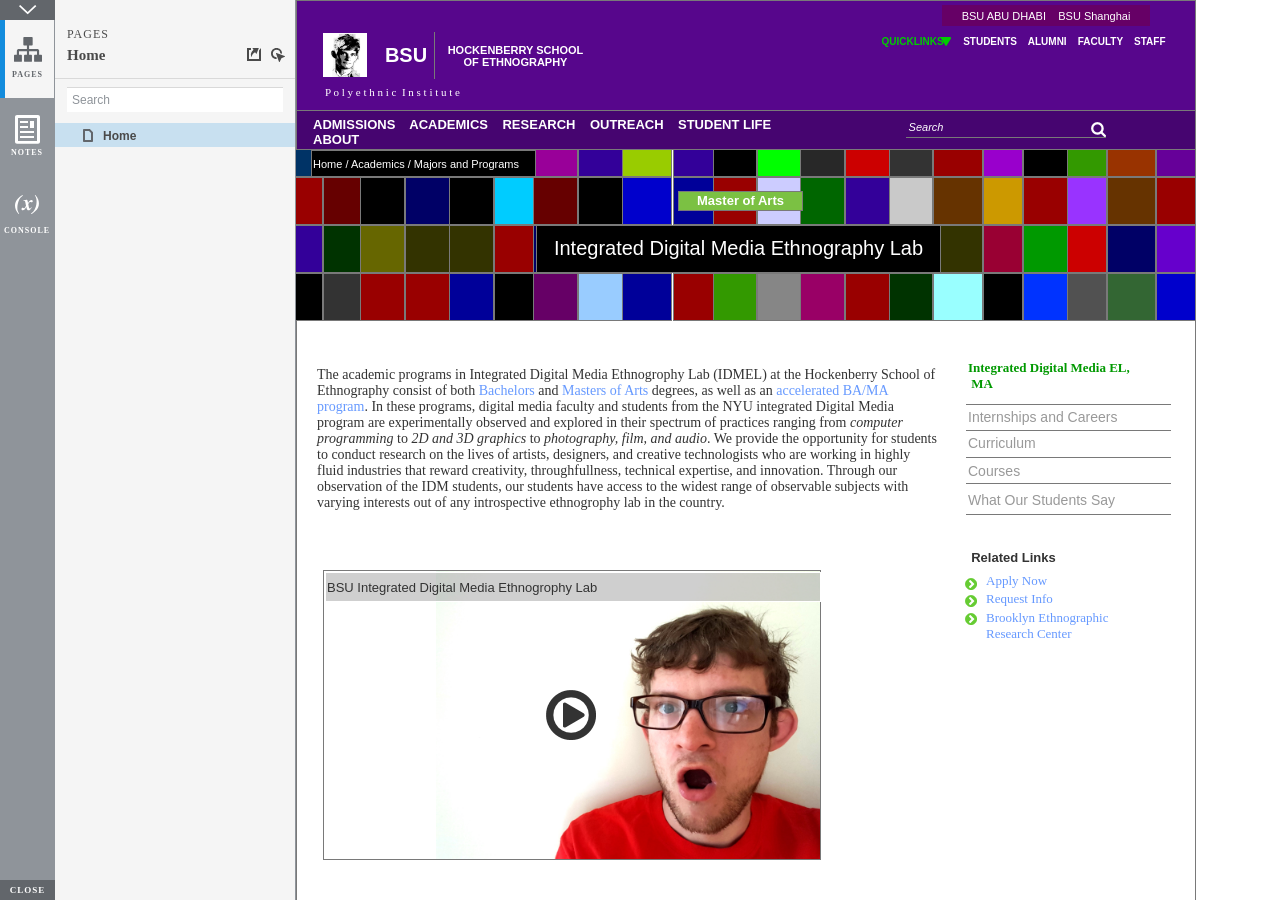
==== index.html @ ccc0f612 "Made fake website" ====
﻿<!DOCTYPE html>
<html xmlns="http://www.w3.org/1999/xhtml" xml:lang="en" lang="en">
<head>
    <title>Untitled Document</title>
    <meta http-equiv="X-UA-Compatible" content="IE=edge"/>
    <meta http-equiv="content-type" content="text/html; charset=utf-8" />
    <meta name="viewport" content="width=device-width, initial-scale=1.0" />
    <meta name="apple-mobile-web-app-capable" content="yes" />
    <link type="text/css" href="resources/css/reset.css" rel="Stylesheet" />
    <link type="text/css" href="resources/css/default.css" rel="Stylesheet" />
    <!--<link href='https://fonts.googleapis.com/css?family=Nunito:300' rel='stylesheet' type='text/css'>-->

    <script type="text/javascript">
        if (location.href.toString().indexOf('file://localhost/') == 0) {
            location.href = location.href.toString().replace('file://localhost/', 'file:///');
        }
    </script>

    <script type="text/javascript" src="resources/scripts/jquery-1.7.1.min.js"></script>
    <script type="text/javascript" src="resources/scripts/player/splitter.js"></script>
    <script type="text/javascript" src="resources/scripts/axutils.js"></script>
    <script type="text/javascript" src="resources/scripts/player/axplayer.js"></script>
    <script type="text/javascript" src="resources/scripts/messagecenter.js"></script>
    <script type="text/javascript" src="data/document.js"></script>
    <style type="text/css">

#outerContainer {
	width:1000px;
	height:1500px;
}

.vsplitbar {
    width: 3px;
    /*background: #B9B9B9;*/
    border-right: 1px solid #8f949a;
}

.vsplitbar:hover, .vsplitbar.active {
    background: #8f949a;
}

#rightPanel {
    background-color: White;
}

/*#leftPanel {
    min-width: 120px;
}*/

.splitterMask {
   position:absolute;
   top: 0;
   left: 0;
   width: 100%;
   height: 100%;
   overflow: hidden;
   background-image: url(resources/images/transparent.gif);
   z-index: 20000;
}

    </style>
    <script type="text/javascript" language="JavaScript"><!--
        var SITEMAP_COLLAPSE_VAR_NAME = 'c';
        var PLUGIN_VAR_NAME = 'g';
        var FOOTNOTES_VAR_NAME = 'fn';
        var ADAPTIVE_VIEW_VAR_NAME = 'view';
        var lastLeftPanelWidth = 295;
        var toolBarOnly = true;

        // isolate scope
        (function() {
            setUpController();
            
            var configuration = $axure.document.configuration;
            var _settings = {};
            _settings.projectId = configuration.prototypeId;
            _settings.isAxshare = configuration.isAxshare;
            _settings.loadFeedbackPlugin = configuration.loadFeedbackPlugin;
            var cHash = getHashStringVar(SITEMAP_COLLAPSE_VAR_NAME);
            _settings.startCollapsed = cHash == "1";
            if(cHash == "2") closePlayer();
            var gHash = getHashStringVar(PLUGIN_VAR_NAME);
            if(gHash == "") gHash = 1;
            _settings.startPluginGid = gHash;

            $axure.player.settings = _settings;

            $(window).bind('load', function() {
                if(CHROME_5_LOCAL && !$('body').attr('pluginDetected')) {
                    window.location = 'resources/chrome/chrome.html';
                }
            });

            $(document).ready(function() {
                $axure.page.bind('load.start', mainFrame_onload);
                $axure.messageCenter.addMessageListener(messageCenter_message);

                $(document).on('pluginShown', function (event, data) {
                    setVarInCurrentUrlHash('g', data ? data : '');
                });

                $(document).on('pluginCreated', function(event, data) {
                    if($axure.player.settings.startPluginGid == data) {
                        $axure.player.showPlugin(data);
                    }
                });

                if($axure.player.settings.loadFeedbackPlugin) {
                    if($axure.player.settings.isAxshare) {
                        $axure.utils.loadJS('/Scripts/plugins/feedback/feedback8.js');
                    } else {
                        $axure.utils.loadJS('http://share.axure.com/Scripts/plugins/feedback/feedback8.js');
                    }
                }

                if(navigator.userAgent.indexOf("MSIE") >= 0) $('#outerContainer').width('100%');
                initialize();
                if($axure.player.settings.startCollapsed) $('#outerContainer').splitter({ sizeLeft: 0 });
                else $('#outerContainer').splitter({ sizeLeft: lastLeftPanelWidth });
                $('#leftPanel').width(lastLeftPanelWidth);
                
                $(window).resize(function() { resizeContent(); });

                $('#maximizePanelContainer').hide();

                initializeLogo();

                $(window).resize();
                resizeContent();
                
                $axure.player.collapseToBar();

                if($axure.player.settings.startCollapsed) {
                    collapse();
                    $('#leftPanel').width(0);
                }

                if(MOBILE_DEVICE) {
                    $('#interfaceControlFrameMinimizeContainer').height('45px');
                    $('#interfaceControlFrameMinimizeContainer a').height('45px');
                    $('#interfaceControlFrameHeaderContainer').css('margin-top','45px');
                    $('#interfaceControlFrameCloseContainer a').css('padding','10px 0px');
                    $('#maximizePanelContainer').height('45px');//.css('top','inherit').css('bottom','0px');

                    $('body').removeClass('hashover');

                    if(IOS) {
                        $('#rightPanel').css('overflow', 'auto').css('-webkit-overflow-scrolling', 'touch').css('-ms-overflow-x', 'hidden');

                        window.addEventListener("orientationchange", function() {
                            var viewport = document.querySelector("meta[name=viewport]");
                            //so iOS doesn't zoom when switching back to portrait
                            viewport.setAttribute('content', 'width=device-width, initial-scale=1.0, maximum-scale=1.0');
                            viewport.setAttribute('content', 'width=device-width, initial-scale=1.0');
                            resizeContent();
                        }, false);

                        $axure.page.bind('load.start', function() {
                            resizeContent();
                        });
                    }
                }

            });

            function initialize() {
                var legacyQString = getQueryString("Page");
                if (legacyQString.length > 0) {
                    location.href = location.href.substring(0, location.href.indexOf("?")) + "#p=" + legacyQString;
                    return;
                }

                var mainFrame = document.getElementById("mainFrame");
                mainFrame.contentWindow.location.href = getInitialUrl();
            }

            function initializeLogo() {
                if($axure.document.configuration.logoImagePath) {
                    var image = new Image();
                    image.onload = function() {
                        $('#logoImage').css('max-width', this.width + 'px');
                        $axure.player.resizeContent();
                    };
                    image.src = $axure.document.configuration.logoImagePath;
                
                    $('#interfaceControlFrameLogoImageContainer').html('<img id="logoImage" src="" />');
                    $('#logoImage').attr('src', $axure.document.configuration.logoImagePath).load(function() { resizeContent(); });
                } else $('#interfaceControlFrameLogoImageContainer').hide();

                if ($axure.document.configuration.logoImageCaption) {
                    $('#interfaceControlFrameLogoCaptionContainer').html($axure.document.configuration.logoImageCaption);
                } else $('#interfaceControlFrameLogoCaptionContainer').hide();

                if(!$('#interfaceControlFrameLogoImageContainer').is(':visible') && !$('#interfaceControlFrameLogoCaptionContainer').is(':visible')) {
                    $('#interfaceControlFrameLogoContainer').hide();
                }
            }

            var resizeContent = $axure.player.resizeContent = function() {
                var newHeight = $(window).height();
                var newWidth = $(window).width();

                var controlContainerHeight = newHeight;// - 30;
                if($('#interfaceControlFrameLogoContainer').is(':visible')) controlContainerHeight -= $('#interfaceControlFrameLogoContainer').outerHeight();// + 16;

                $('#outerContainer').height(newHeight).width(newWidth);
                $('.vsplitbar').height(newHeight);
                $('#leftPanel').height(newHeight);
                $('#interfaceControlFrame').height(newHeight);
                $('#interfaceControlFrameContainer').height(newHeight);
                $('#interfaceControlFrameHostContainer').height(controlContainerHeight);

                $('#rightPanel').height(newHeight);
                $('#mainFrame').height(newHeight);

                if($('#leftPanel').is(':visible')) $('#rightPanel').width($(window).width() - $('#leftPanel').width() - 1);// $('.vsplitbar').width());
                else $('#rightPanel').width($(window).width());

                $(document).trigger('ContainerHeightChange',[controlContainerHeight]);

                if(MOBILE_DEVICE) {
                    if(!(getHashStringVar(ADAPTIVE_VIEW_VAR_NAME).length > 0)) $axure.messageCenter.postMessage('setAdaptiveViewForSize', {'width':newWidth, 'height':$('#rightPanel').height()});
                }
            }

            var collapseToBar = $axure.player.collapseToBar = function() {
                lastLeftPanelWidth = $('#leftPanel').width();
                $('#leftPanel').width('55px');
                $('.vsplitbar').hide();
                $('#rightPanel').width($(window).width() - $('#leftPanel').width());
                $(window).resize();
                $('#outerContainer').trigger('resize');
                toolBarOnly = true;
            }

            var expandFromBar = $axure.player.expandFromBar = function() {
                if($('.vsplitbar').is(':visible')) return;

                $('#leftPanel').width(lastLeftPanelWidth);
                $('.vsplitbar').show();
                $('#rightPanel').width($(window).width() - $('#leftPanel').width() - 1);// $('.vsplitbar').width());
                $(window).resize();
                $('#outerContainer').trigger('resize');
                toolBarOnly = false;
            }

        })();

        function messageCenter_message(message, data) {
            if(message == 'expandFrame') expand();
            else if(message == 'getCollapseFrameOnLoad' && $axure.player.settings.startCollapsed && !MOBILE_DEVICE) $axure.messageCenter.postMessage('collapseFrameOnLoad');
        }

        
        function getInitialUrl() {
            var pageName = getHashStringVar("p");
            if(pageName.length > 0) return pageName + ".html";
            else {
                var url = getFirstPageUrl($axure.document.sitemap.rootNodes);
                return (url ? url : "about:blank");
            }
        }

        function getFirstPageUrl(nodes) {
            for (var i = 0; i < nodes.length; i++) {
                var node = nodes[i];
                if (node.url) return node.url;
                else {
                    var hasChildren = (node.children && node.children.length > 0);
                    if (hasChildren) {
                        var url = getFirstPageUrl(node.children);
                        if (url) return url;
                    }
                }
            }
            return null;
        }

        function closePlayer() {
            if($axure.page.location) window.location.href = $axure.page.location;
            else {
                var pageFile = getInitialUrl();
                var currentLocation = window.location.toString();
                window.location.href = currentLocation.substr(0, currentLocation.lastIndexOf("/") + 1) + pageFile;
            }
        }

        function replaceHash(newHash) {
            var currentLocWithoutHash = window.location.toString().split('#')[0];

            //We use replace so that every hash change doesn't get appended to the history stack.
            //We use replaceState in browsers that support it, else replace the location
            if(typeof window.history.replaceState != 'undefined') {
                try {
                    //Chrome 45 (Version 45.0.2454.85 m) started throwing an error here when generated locally (this only happens with sitemap open) which broke all interactions.
                    //try catch breaks the url adjusting nicely when the sitemap is open, but all interactions and forward and back buttons work.
                    //Uncaught SecurityError: Failed to execute 'replaceState' on 'History': A history state object with URL 'file:///C:/Users/Ian/Documents/Axure/HTML/Untitled/start.html#p=home' cannot be created in a document with origin 'null'.
                    window.history.replaceState(null, null, currentLocWithoutHash + newHash);
                } catch(ex) {}
            } else {
                window.location.replace(currentLocWithoutHash + newHash);
            }
        }

        function collapse() {
            setVarInCurrentUrlHash('c', 1);
            if(!toolBarOnly) lastLeftPanelWidth = $('#leftPanel').width();

            $('#maximizePanelContainer').show();
            $('#leftPanel').hide();
            $('.vsplitbar').hide();
            $('#rightPanel').width($(window).width());
            $(window).resize();
            $('#outerContainer').trigger('resize');

            $(document).trigger('sidebarCollapse');

            if(MOBILE_DEVICE) {
                $('#maximizePanelContainer').animate({
                    top:$('#rightPanel').height() - $('#maximizePanelContainer').height()
                }, 300, 'swing', function() {
                    $('#maximizePanelContainer').css('top', 'inherit').css('bottom', '0px');
                });
            }
        }

        function expand() {
            if(MOBILE_DEVICE) {
                $('#maximizePanelContainer').css('top', '0px').css('bottom', 'inherit');
            }

            deleteVarFromCurrentUrlHash('c');
            $('#maximizePanelContainer').hide();
            $('#leftPanel').width(lastLeftPanelWidth);
            $('#leftPanel').show();
            if(!toolBarOnly) {
                $('.vsplitbar').show();
                $('#rightPanel').width($(window).width() - $('#leftPanel').width() - 1);
            } else {
                $axure.player.collapseToBar();
            }
            $(window).resize();
            $('#outerContainer').trigger('resize');

            $(document).trigger('sidebarExpanded');
        }


        function mainFrame_onload() {
            if($axure.page.pageName) document.title = $axure.page.pageName;
        }

        function getQueryString(query) {
            var qstring = self.location.href.split("?");
            if(qstring.length < 2) return "";
            return GetParameter(qstring, query);
        }
        
        function GetParameter(qstring, query) {
            var prms = qstring[1].split("&");
            var frmelements = new Array();
            var currprmeter, querystr = "";

            for(var i = 0; i < prms.length; i++) {
                currprmeter = prms[i].split("=");
                frmelements[i] = new Array();
                frmelements[i][0] = currprmeter[0];
                frmelements[i][1] = currprmeter[1];
            }

            for(j = 0; j < frmelements.length; j++) {
                if(frmelements[j][0].toLowerCase() == query.toLowerCase()) {
                    querystr = frmelements[j][1];
                    break;
                }
            }
            return querystr;
        }
        
        function getHashStringVar(query) {
            var qstring = self.location.href.split("#");
            if(qstring.length < 2) return "";
            return GetParameter(qstring, query);
        }

        function setHashStringVar(currentHash, varName, varVal) {
            var varWithEqual = varName + '=';
            var poundVarWithEqual = varVal === '' ? '' :  '#' + varName + '=' + varVal;
            var ampVarWithEqual = varVal === '' ? '' :  '&' + varName + '=' + varVal;
            var hashToSet = '';

            var pageIndex = currentHash.indexOf('#' + varWithEqual);
            if(pageIndex == -1) pageIndex = currentHash.indexOf('&' + varWithEqual);
            if(pageIndex != -1) {
                var newHash = currentHash.substring(0, pageIndex);

                newHash = newHash == '' ? poundVarWithEqual : newHash + ampVarWithEqual;

                var ampIndex = currentHash.indexOf('&', pageIndex + 1);
                if(ampIndex != -1) {
                    newHash = newHash == '' ? '#' + currentHash.substring(ampIndex + 1) : newHash + currentHash.substring(ampIndex);
                }
                hashToSet = newHash;
            } else if(currentHash.indexOf('#') != -1) {
                hashToSet = currentHash + ampVarWithEqual;
            } else {
                hashToSet = poundVarWithEqual;
            }

            if(hashToSet != '' || varVal == '') {
                return hashToSet;
            }

            return null;
        }

        function setVarInCurrentUrlHash(varName, varVal) {
            var newHash = setHashStringVar(window.location.hash, varName, varVal);

            if(newHash != null) {
                replaceHash(newHash);
            }
        }

        function deleteHashStringVar(currentHash, varName) {
            var varWithEqual = varName + '=';

            var pageIndex = currentHash.indexOf('#' + varWithEqual);
            if(pageIndex == -1) pageIndex = currentHash.indexOf('&' + varWithEqual);
            if(pageIndex != -1) {
                var newHash = currentHash.substring(0, pageIndex);

                var ampIndex = currentHash.indexOf('&', pageIndex + 1);

                //IF begin of string....if none blank, ELSE # instead of & and rest
                //IF in string....prefix + if none blank, ELSE &-rest
                if(newHash == '') { //beginning of string
                    newHash = ampIndex != -1 ? '#' + currentHash.substring(ampIndex + 1) : '';
                } else { //somewhere in the middle
                    newHash = newHash + (ampIndex != -1 ? currentHash.substring(ampIndex) : '');
                }

                return newHash;
            }

            return null;
        }

        function deleteVarFromCurrentUrlHash(varName) {
            var newHash = deleteHashStringVar(window.location.hash, varName);

            if(newHash != null) {
                replaceHash(newHash);
            }
        }
    --></script>

    <link type="text/css" rel="Stylesheet" href="plugins/sitemap/styles/sitemap.css" />
    <script type="text/javascript" src="plugins/sitemap/sitemap.js"></script>
    <link type="text/css" rel="Stylesheet" href="plugins/page_notes/styles/page_notes.css" />
    <script type="text/javascript" src="plugins/page_notes/page_notes.js"></script>
    <!--<link type="text/css" rel="Stylesheet" href="plugins/recordplay/styles/recordplay.css" />
    <script type="text/javascript" src="plugins/recordplay/recordplay.js"></script>-->
    <link type="text/css" rel="Stylesheet" href="plugins/debug/styles/debug.css" />
    <script type="text/javascript" src="plugins/debug/debug.js"></script>

</head>
<body scroll="no" class="hashover">
    <div id="outerContainer">

        <div id="leftPanel">
            <div id="interfaceControlFrame">
                <div id="interfaceControlFrameMinimizeContainer">
                    <a title="Collapse" id="interfaceControlFrameMinimizeButton" onclick="collapse();">&nbsp;</a>
                </div>
                <div id="interfaceControlFrameHeaderContainer">
                    <ul id="interfaceControlFrameHeader"></ul>
                </div>
                <div id="interfaceControlFrameContainer">
                    <div id="interfaceControlFrameLogoContainer">
                        <div id="interfaceControlFrameLogoImageContainer"></div>
                        <div id="interfaceControlFrameLogoCaptionContainer"></div>
                    </div>
                    <div id="interfaceControlFrameHostContainer">
                    </div>
                </div>
                <div id="interfaceControlFrameCloseContainer">
                    <a title="Close" id="interfaceControlFrameCloseButton" onclick="closePlayer();">CLOSE</a>
                </div>
            </div>
        </div>
        <div id="rightPanel">
            <iframe id="mainFrame" name="mainFrame" width="100%" height="100%" src="" frameborder="0" style="display: block;" webkitallowfullscreen mozallowfullscreen allowfullscreen></iframe>
        </div>

    </div>

    <div id="maximizePanelContainer">
        <iframe id="expandFrame" src="resources/expand.html" width="100%" height="100%" scrolling="no" allowtransparency="true" frameborder="0"></iframe>
    </div>

</body>
</html>
---- resources/css/default.css ----
﻿body {
  font-family : Arial, Helvetica, Sans-Serif;
  background-color: #8f949a;
  overflow:hidden;
}
a {
  cursor: pointer;
}

input[type="radio"], input[type="checkbox"] {
    margin: 0px 9px 0px 0px;
    vertical-align: bottom;
}

input {
    -webkit-box-sizing: border-box;
    -moz-box-sizing: border-box;
    box-sizing: border-box;
}

#maximizePanelContainer {
  font-size: 4px;
  position:absolute;
  left: 0px;
  top: 0px;
  width: 55px;
  height: 20px;
  overflow: visible;
  z-index: 1000;
}
#maximizePanelOver {
    position: absolute;
    left: 0px;
    top: 0px;
    width: 55px;
    height: 20px;
}
.maximizePanel {
    position: absolute;
    left: 0px;
    top: 0px;
    width: 55px;
    height: 20px;
    background: #a2a2a2 url('../images/expand.png') no-repeat center center;
    background: url('../images/expand.svg') no-repeat center center, linear-gradient(rgba(200,200,200,.5),rgba(200,200,200,.5));
    cursor: pointer;
}

#interfaceControlFrameMinimizeContainer {
  position:absolute;
    top: 0px;
    left: 0px;
  font-size: 2px; /*for IE*/
  text-align: right;
  z-index: 100;
    height: 20px;
    width: 55px;
    background-color: #62666b;
}
#interfaceControlFrameMinimizeContainer a {
    display: inline-block;
    width: 55px;
    height: 20px;
    font-size: 2px;
    background: url('../images/close.png') no-repeat center center;
    background: url('../images/close.svg') no-repeat center center, linear-gradient(transparent,transparent);
    text-decoration: none;
}

.hashover #interfaceControlFrameMinimizeContainer a:hover {
    background: url('../images/close_hover.png') no-repeat center center;
    background: url('../images/close_hover.svg') no-repeat center center, linear-gradient(transparent,transparent);
}

#interfaceControlFrame {
    margin: 0px 0px 0px 55px;
}

#interfaceControlFrameCloseContainer {
    /*display: none;*/
    position:absolute;
    bottom: 0px;
    left: 0px;
    font-size: 9px;
    font-family: 'Trebuchet MS';
    font-weight: bold;
    letter-spacing: 1px;
    z-index: 100;
    width: 55px;
    background-color: #62666b;
    text-align: center;  
}
#interfaceControlFrameCloseContainer a {
    display: inline-block;
    width: 55px;
    color: #ffffff;
    padding: 5px 0px;
}

#interfaceControlFrameHeader li a {
    display: block;
    width: 54px;
    height: 78px;
    text-align: center;
    padding-top: 50px;
    outline: none;
    margin-right: 1px;
    text-decoration: none;
    color: #ffffff;
    white-space: nowrap;
    background-color: transparent;
    background-repeat: no-repeat;
    background-position: 50% 17px;
    box-sizing: border-box;
    -moz-box-sizing: border-box;
    -webkit-box-sizing: border-box;
    border-left: 4px solid transparent;
    border-right: 4px solid transparent;
}

.hashover #interfaceControlFrameHeader li a:hover {
    background-color: transparent;
    background-repeat: no-repeat;
    background-position: 50% 17px;
    color: #c2c2c2;
}

#interfaceControlFrameHeader li a.selected, #interfaceControlFrameHeader li a.selected:hover {
    background-color: #f5f5f5;
    background-repeat: no-repeat;
    background-position: 50% 17px;
    color: #62666b;
    border-left: 5px solid #138CDD;
}

#interfaceControlFrameHeaderContainer {
    float: left;
    overflow: visible;
    width: 55px;
    margin-left: -55px;
    margin-top: 20px;
}

#interfaceControlFrameHeader {
    position: relative;
    list-style: none;
    font-size: 8px;
    z-index: 50;
    font-family: 'Trebuchet MS';
    font-weight: bold;
    letter-spacing: 1px;
}

#interfaceControlFrameContainer {
    float: right;
    background-color: #f5f5f5;
    overflow: hidden;
    width: 100%;
}

#interfaceControlFrameLogoContainer {
  background-color: White;
  padding: 20px 10px 10px 10px;
  overflow: hidden;
}

#interfaceControlFrameLogoImageContainer {
  text-align: center;
}

#interfaceControlFrameLogoCaptionContainer {
  text-align: center;
  margin: 5px 10px 0px 10px;
  font-size: 12px;
  color: #4a4a4a;
}

#logoImage {
    width: 100%;
}

.emptyStateContainer {
    text-align: center;
    padding: 0px 10px;
    margin-top: 32px
}

.emptyStateTitle {
    margin: 0px 0px 9px 0px;
    font-weight: bold;
}

.emptyStateContent {
    line-height: 16px;
}

.dottedDivider {
    height: 2px;
    margin: 15px 0px 15px 0px;
    background: url('../images/divider.png') no-repeat center center;
    background: url('../images/divider.svg') no-repeat center center, linear-gradient(transparent,transparent);
}

.nondottedDivider {
    height: 2px;
    margin: 9px 0px 9px 0px;
}
---- plugins/sitemap/styles/sitemap.css ----
﻿
#sitemapHost {
    font-size: 12px;
    color:#4a4a4a;
    height: 100%;
}

#sitemapHostBtn a {
    background: url('images/sitemap_on.png');
    background: url('images/sitemap_on.svg'),linear-gradient(transparent, transparent);
}

.hashover #sitemapHostBtn a:hover {
    background: url('images/sitemap_hover.png');
    background: url('images/sitemap_hover.svg'),linear-gradient(transparent, transparent);
}

#sitemapHostBtn a.selected, #sitemapHostBtn a.selected:hover {
    background: url('images/sitemap_off.png');
    background: url('images/sitemap_off.svg'),linear-gradient(transparent, transparent);
}

#sitemapHost .pageButtonHeader {
    top: -27px;
}

#sitemapTreeContainer {
    overflow: auto;
    width: 100%;
    height: 100%;
    -webkit-overflow-scrolling: touch;
}

.sitemapTree {
    margin: 0px 0px 10px 0px;
    overflow:visible;
}

.sitemapTree ul {
    list-style-type: none;
    margin: 0px 0px 0px 0px;
    padding-left: 0px;
}

.sitemapPlusMinusLink 
{
}

.sitemapMinus 
{
	vertical-align:middle;
    background: url('images/minus.gif');
    background-repeat: no-repeat;
	margin-right: 3px;	
	margin-bottom: 1px;
    height:9px;
    width:9px;
    display:inline-block;
}

.sitemapPlus 
{
	vertical-align:middle;
    background: url('images/plus.gif');
    background-repeat: no-repeat;
	margin-right: 3px;	
	margin-bottom: 1px;
	height:9px;
    width:9px;
    display:inline-block;
}

.sitemapPageLink 
{
    margin-left: 0px;
}

.sitemapPageIcon 
{
	margin: 0px 0px -3px 4px;
    width: 16px;
    height: 16px;
    display: inline-block;
    background: url('images/page.png') no-repeat center center;
    background: url('images/page.svg') no-repeat center center, linear-gradient(transparent,transparent);
}

.sitemapFlowIcon
{
    background: url('images/flow.png') no-repeat center center;
    background: url('images/flow.svg') no-repeat center center, linear-gradient(transparent,transparent);
}

.sitemapFolderIcon
{
    background: url('images/folder_closed.png') no-repeat center center;
    background: url('images/folder_closed.svg') no-repeat center center, linear-gradient(transparent,transparent);
}

.sitemapFolderOpenIcon
{
    background: url('images/folder_open.png') no-repeat center center;
    background: url('images/folder_open.svg') no-repeat center center, linear-gradient(transparent,transparent);
}

.sitemapPageName 
{
    margin-left: 7px;
}

.sitemapNode 
{
    /*margin:4px 0px 4px 0px;*/
    white-space:nowrap;
}

.sitemapPageLinkContainer {
    /*display: inline-block;*/
    margin-left: 0px;
    padding: 4px 0px 4px 0px;
}
/*
.sitemapNode div
{
	padding-top: 1px; 
	padding-bottom: 3px;
    padding-left: 20px;
	height: 14px;
}
*/

.sitemapExpandableNode 
{
	margin-left: 0px;
}

.sitemapHighlight 
{
    /*display: inline-block;*/
	background-color : #C8E0F0;
    font-weight: bold;
}

.sitemapGreyedName
{
	color: #AAA;
}


.pluginNameHeader
{
    font-family: 'Trebuchet MS';
	font-size: 12px;
    letter-spacing: 1px;
	/*font-weight: bold;*/
	white-space: nowrap;
    margin-bottom: 5px;
}

.pageNameHeader
{
    font-family: 'Trebuchet MS';
    /*display: inline-block;*/
    /*float: left;*/
	font-size: 15px;
	font-weight: bold;
	/*height: 23px;*/
    padding-right: 77px;
	white-space: nowrap;
    overflow: hidden;
    text-overflow: ellipsis;
}

.pageButtonHeader
{
    float: right;
    position: relative;
    /*width: 72px;*/
	height: 24px;
    top: -22px;
    margin-bottom: -24px;
}

.sitemapHeader
{
    padding-top: 27px;
    border-bottom: 1px solid #d9d9d9;
    min-width: 110px;
}

.sitemapToolbar {
    margin: 0px 5px 14px 12px;
}

.sitemapToolbarButton
{
    float: left;
    width: 22px;
    height: 22px;
    border: 1px solid transparent;
}

#linksButton {
    background: url('images/share.png') no-repeat center center;
    background: url('images/share.svg') no-repeat center center, linear-gradient(transparent,transparent);
}

#linksButton:hover {
    background: url('images/share_hover.png') no-repeat center center;
    background: url('images/share_hover.svg') no-repeat center center, linear-gradient(transparent,transparent);
}

#linksButton.sitemapToolbarButtonSelected, .hashover #linksButton.sitemapToolbarButtonSelected:hover {
    background: url('images/share_on.png') no-repeat center center;
    background: url('images/share_on.svg') no-repeat center center, linear-gradient(transparent,transparent);
}

#adaptiveButton {
    background: url('images/views.png') no-repeat center center;
    background: url('images/views.svg') no-repeat center center, linear-gradient(transparent,transparent);
}

#adaptiveButton:hover {
    background: url('images/views_hover.png') no-repeat center center;
    background: url('images/views_hover.svg') no-repeat center center, linear-gradient(transparent,transparent);
}

#adaptiveButton.sitemapToolbarButtonSelected, #adaptiveButton.sitemapToolbarButtonSelected:hover {
    background: url('images/views_on.png') no-repeat center center;
    background: url('images/views_on.svg') no-repeat center center, linear-gradient(transparent,transparent);
}

#highlightInteractiveButton {
    background: url('images/hotspots.png') no-repeat center center;
    background: url('images/hotspots.svg') no-repeat center center, linear-gradient(transparent,transparent);
    margin-top: 1px;
}

#highlightInteractiveButton:hover {
    background: url('images/hotspots_hover.png') no-repeat center center;
    background: url('images/hotspots_hover.svg') no-repeat center center, linear-gradient(transparent,transparent);
}

#highlightInteractiveButton.sitemapToolbarButtonSelected, #highlightInteractiveButton.sitemapToolbarButtonSelected:hover {
    background: url('images/hotspots_on.png') no-repeat center center;
    background: url('images/hotspots_on.svg') no-repeat center center, linear-gradient(transparent,transparent);
}

/*#variablesButton {
    background: url('images/229_variables_16.png') no-repeat center center;
}*/

#searchButton {
    background: url('images/232_search_16.png') no-repeat center center;
}

.sitemapLinkContainer
{
	margin-top: 8px;
	padding-right: 5px;
	/*font-size: 12px;*/
}

.sitemapLinkField 
{
	width: 100%;
	font-size: 12px;
	margin-top: 3px;
    padding: 5px;
}

.sitemapRadioSelected {
    font-weight: bold;
}

.sitemapOptionContainer
{
	margin-top: 8px;
	padding-right: 5px;
	/*font-size: 12px;*/
}

#sitemapOptionsDiv
{
	margin-top: 10px;
	/*margin-left: 16px;*/
}

#viewSelectDiv
{
    padding: 2px 0px 0px 0px;
	/*margin-left: 5px;*/
}

#viewSelect
{
	width: 70%;
}

.sitemapUrlOption
{
	padding-bottom: 8px;
}

.optionLabel
{
	font-size: 12px;
}

.sitemapPopupContainer
{
    display: none;
    position: absolute;
	background-color: #F4F4F4;
	border: 1px solid #B9B9B9;
	padding: 5px 5px 5px 5px;
	margin: 5px 0px 0px 5px;
    z-index: 1;
}

#sitemapLinksContainer {
    border-top: 1px solid #d9d9d9;
    padding: 10px;
    margin-left: 0px;
    /*line-height: 18px;*/
}

#adaptiveViewsContainer {
    border-top: 1px solid #d9d9d9;
    padding: 10px;
    margin-left: 0px;
    line-height: 18px;
}

.adaptiveViewOption
{
	padding: 2px;
}

.adaptiveViewOption:hover
{ 
	background-color: rgb(204,235,248);
	cursor: pointer;
}

.currentAdaptiveView {
    font-weight: bold;
}

.adaptiveCheckboxDiv {
	height: 15px;
	width: 15px;
	float: left;
}

.checkedAdaptive {
	background: url('images/adaptivecheck.png') no-repeat center center;
}

/*#variablesContainer 
{
	max-height: 350px;
	overflow: auto;
}*/

/*#variablesClearLink 
{
	color: #069;
	left: 5px;
}*/

#searchDiv {
    padding: 8px 12px 11px 12px;
}

#searchBox {
    width: 100%;
    border: none;
    border-top: 1px solid #d9d9d9;
    /*border-bottom: 1px solid #d9d9d9;*/
    padding: 5px;
    font-size: 12px;
}

.searchBoxHint 
{
	color: #8f949a;
	/*font-style: italic;*/
}

#sitemapLinksPageName
{
	font-weight: bold;
}

#sitemapOptionsHeader
{
	font-weight: bold;
}
---- plugins/page_notes/styles/page_notes.css ----
﻿#pageNotesHost {
    font-size: 12px;
    color:#4a4a4a;
    height: 100%;
}

#pageNotesHostBtn a {
    background: url('images/notes_on.png');
    background: url('images/notes_on.svg'),linear-gradient(transparent, transparent);
}

.hashover #pageNotesHostBtn a:hover {
    background: url('images/notes_hover.png');
    background: url('images/notes_hover.svg'),linear-gradient(transparent, transparent);
}

#pageNotesHostBtn a.selected, #pageNotesHostBtn a.selected:hover {
    background: url('images/notes_off.png');
    background: url('images/notes_off.svg'),linear-gradient(transparent, transparent);
}

#footnotesButton {
    background: url('images/footnotes.png') no-repeat center center;
    background: url('images/footnotes.svg') no-repeat center center,linear-gradient(transparent, transparent);
}

#footnotesButton:hover {
    background: url('images/footnotes_hover.png') no-repeat center center;
    background: url('images/footnotes_hover.svg') no-repeat center center,linear-gradient(transparent, transparent);
}

#footnotesButton.sitemapToolbarButtonSelected, #footnotesButton.sitemapToolbarButtonSelected:hover {
    background: url('images/footnotes_on.png') no-repeat center center;
    background: url('images/footnotes_on.svg') no-repeat center center,linear-gradient(transparent, transparent);
}

.nextPageButton {
    background: url('images/forward.png') no-repeat center center;
    background: url('images/forward.svg') no-repeat center center,linear-gradient(transparent, transparent);    
}

.nextPageButton:hover {
    background: url('images/forward_hover.png') no-repeat center center;
    background: url('images/forward_hover.svg') no-repeat center center,linear-gradient(transparent, transparent);    
}

.prevPageButton {
    background: url('images/back.png') no-repeat center center;
    background: url('images/back.svg') no-repeat center center,linear-gradient(transparent, transparent);    
}

.prevPageButton:hover {
    background: url('images/back_hover.png') no-repeat center center;
    background: url('images/back_hover.svg') no-repeat center center,linear-gradient(transparent, transparent);    
}

#pageNotesScrollContainer 
{
    overflow: auto;
    width: 100%;
    /*height: 100%;*/
    -webkit-overflow-scrolling: touch;
}    

#pageNotesContainer 
{
    /*padding: 10px 10px 10px 12px;*/
}

#pageNotesContent 
{
	overflow: visible;
}

.pageNoteContainer 
{
    padding: 10px;
}

.pageNoteName 
{
    font-family: 'Trebuchet MS';
	font-size: 14px;
    font-weight: bold;
	margin-bottom: 5px;
	/*text-decoration: underline;*/
	white-space: nowrap;
}

.pageNote 
{
    line-height: 21px;
	/*margin-bottom: 20px;*/
}

.widgetNoteContainer {
    padding: 10px;
    border-bottom: 1px solid transparent;
    border-top: 1px solid transparent;
    cursor: pointer;
}

.widgetNoteContainerSelected {
    background-color: white;
    border-bottom: 1px solid #c2c2c2;
    border-top: 1px solid #c2c2c2;
}

/*.widgetNoteContainer:hover {
    background-color: white;
    //border-bottom: 1px solid #c2c2c2;
    //border-top: 1px solid #c2c2c2;
}*/

.widgetNoteFootnote {
    display: inline-block;
    /*vertical-align: top;
    margin: 2px 5px 10px 0px;
    padding: 1px 6px;
    font-size: 10px;
    color: #ffffff;
    background-color: #0a6cd6;*/
    width: 13px;
    height: 12px;
    padding-top: 1px;
    text-align: center;
    background-color: #138CDD;
    /*-moz-box-shadow: 1px 1px 3px #aaa;
    -webkit-box-shadow: 1px 1px 3px #aaa;
    box-shadow: 1px 1px 3px #aaa;*/
    font-size: 0px;
    margin-right: 8px;
}

div.annnoteline {
    display: inline-block;
    width: 9px;
    height: 1px;
    border-bottom: 1px solid white;
    margin-top: 1px;
}

.widgetNoteLabel {
    display: inline-block;
    vertical-align: top;
    font-family: 'Trebuchet MS';
	font-size: 14px;
    font-weight: bold;
	margin-bottom: 5px;    
}

.noteLink {
    text-decoration: inherit;
    color: inherit;
}

.noteLink:hover {
    background-color: white;
}
---- plugins/recordplay/styles/recordplay.css ----
﻿#recordPlayHost {
    font-size: 12px;
    color:#333;
    height: 100%;
}


#recordPlayContainer 
{
    overflow: auto;
    width: 100%;
    height: 100%;
    padding: 10px 10px 10px 10px;
}

#recordPlayToolbar 
{
	margin: 5px 5px 5px 5px;
    height: 22px;
}

#recordPlayToolbar .recordPlayButton
{
    float: left;
    width: 22px;
    height: 22px;
    border: 1px solid transparent;
}

#recordPlayToolbar .recordPlayButton:hover
{
    border: 1px solid rgb(0,157,217);
    background-color : rgb(166,221,242);
}

#recordPlayToolbar .recordPlayButton:active
{
    border: 1px solid rgb(0,157,217);
    background-color : rgb(204,235,248);
}

#recordPlayToolbar .recordPlayButtonSelected {
    border: 1px solid rgb(0,157,217);
    background-color : rgb(204,235,248);    
}

#recordButton {
    background: url('../../sitemap/styles/images/233_hyperlink_16.png') no-repeat center center;
}

#playButton {
    background: url('../../sitemap/styles/images/225_responsive_16.png') no-repeat center center;
}

#stopButton {
    background: url('../../sitemap/styles/images/228_togglenotes_16.png') no-repeat center center;
}

#deleteButton {
    background: url('../../sitemap/styles/images/231_event_16.png') no-repeat center center;
}

#recordNameHeader
{
    /* yeah??*/
	font-size: 13px;
	font-weight: bold;
	height: 23px;
	white-space: nowrap;
}

#recordPlayContent 
{
    /* yeah??*/
	overflow: visible;
}

.recordPlayName 
{
	font-size: 12px;
	margin-bottom: 5px;
	text-decoration: underline;
	white-space: nowrap;
}

.recordPlay 
{
	margin-bottom: 10px;
}
---- plugins/debug/styles/debug.css ----
﻿#debugHost {
    font-size: 12px;
    color:#4a4a4a;
    height: 100%;
}

#debugHostBtn a {
    background: url('images/variables_on.png');
    background: url('images/variables_on.svg'),linear-gradient(transparent, transparent);
}

.hashover #debugHostBtn a:hover {
    background: url('images/variables_hover.png');
    background: url('images/variables_hover.svg'),linear-gradient(transparent, transparent);
}

#debugHostBtn a.selected, #debugHostBtn a.selected:hover {
    background: url('images/variables_off.png');
    background: url('images/variables_off.svg'),linear-gradient(transparent, transparent);
}

#debugHeader .pageNameHeader {
    padding-right: 0px;
}

#variablesClearLink {
    display: inline-block;
    margin-bottom: 15px;
}

#variablesClearLink:hover {
    color: #0a6cd6;
}

#traceClearLink {
    display: inline-block;
    margin-bottom: 15px;
}

#traceClearLink:hover {
    color: #0a6cd6;
}

#debugScrollContainer 
{
    overflow: auto;
    width: 100%;
    height: 100%;
    -webkit-overflow-scrolling: touch;
}

#debugContainer {
        padding: 10px 10px 10px 10px;
}

.variableName
{
	font-weight: bold;
}

.variableDiv
{
    margin-bottom: 20px;
    line-height: 16px;

}

#variablesContainer {
    padding-bottom: 5px;
    /*overflow: auto;*/
}

#traceContainer {
    padding-top: 15px;
    /*padding: 0px 10px 10px 10px;*/
}

.debugToolbarButton 
{
	font-size: 1em;
	color: #069;
}

.axEventBlock {
    display: inline-block;
    width: 100%;
    margin: 5px 0px 5px 0px;
    line-height: 21px;
}

/*a.axEventBlock:hover {
    background-color: #069;
    color: white;
}*/

.axTime {
    margin: 0px 0px 0px 0px;
    font-size: 11px;
    color: #b1b3b5;
}

.axLabel {
    margin: 0px 0px 5px 0px;
    font-family: 'Trebuchet MS';
    font-size: 14px;
    font-weight: bold;
}

.lastAxEvent {
    margin-bottom: 10px;
    border-bottom: 1px solid #c2c2c2;
    padding-bottom: 10px;
}

.axEvent {
    margin: 0px 0px 5px 0px;
    font-weight: bold;
}

.axCase {
    margin: 0px 0px 5px 8px;
    font-style: italic;
}

.axAction {
    margin: 0px 0px 5px 13px;
}

#traceEmptyState.emptyStateContainer {
    margin-top: 0px;
}

.debugLinksContainer {
    text-align: right;
}
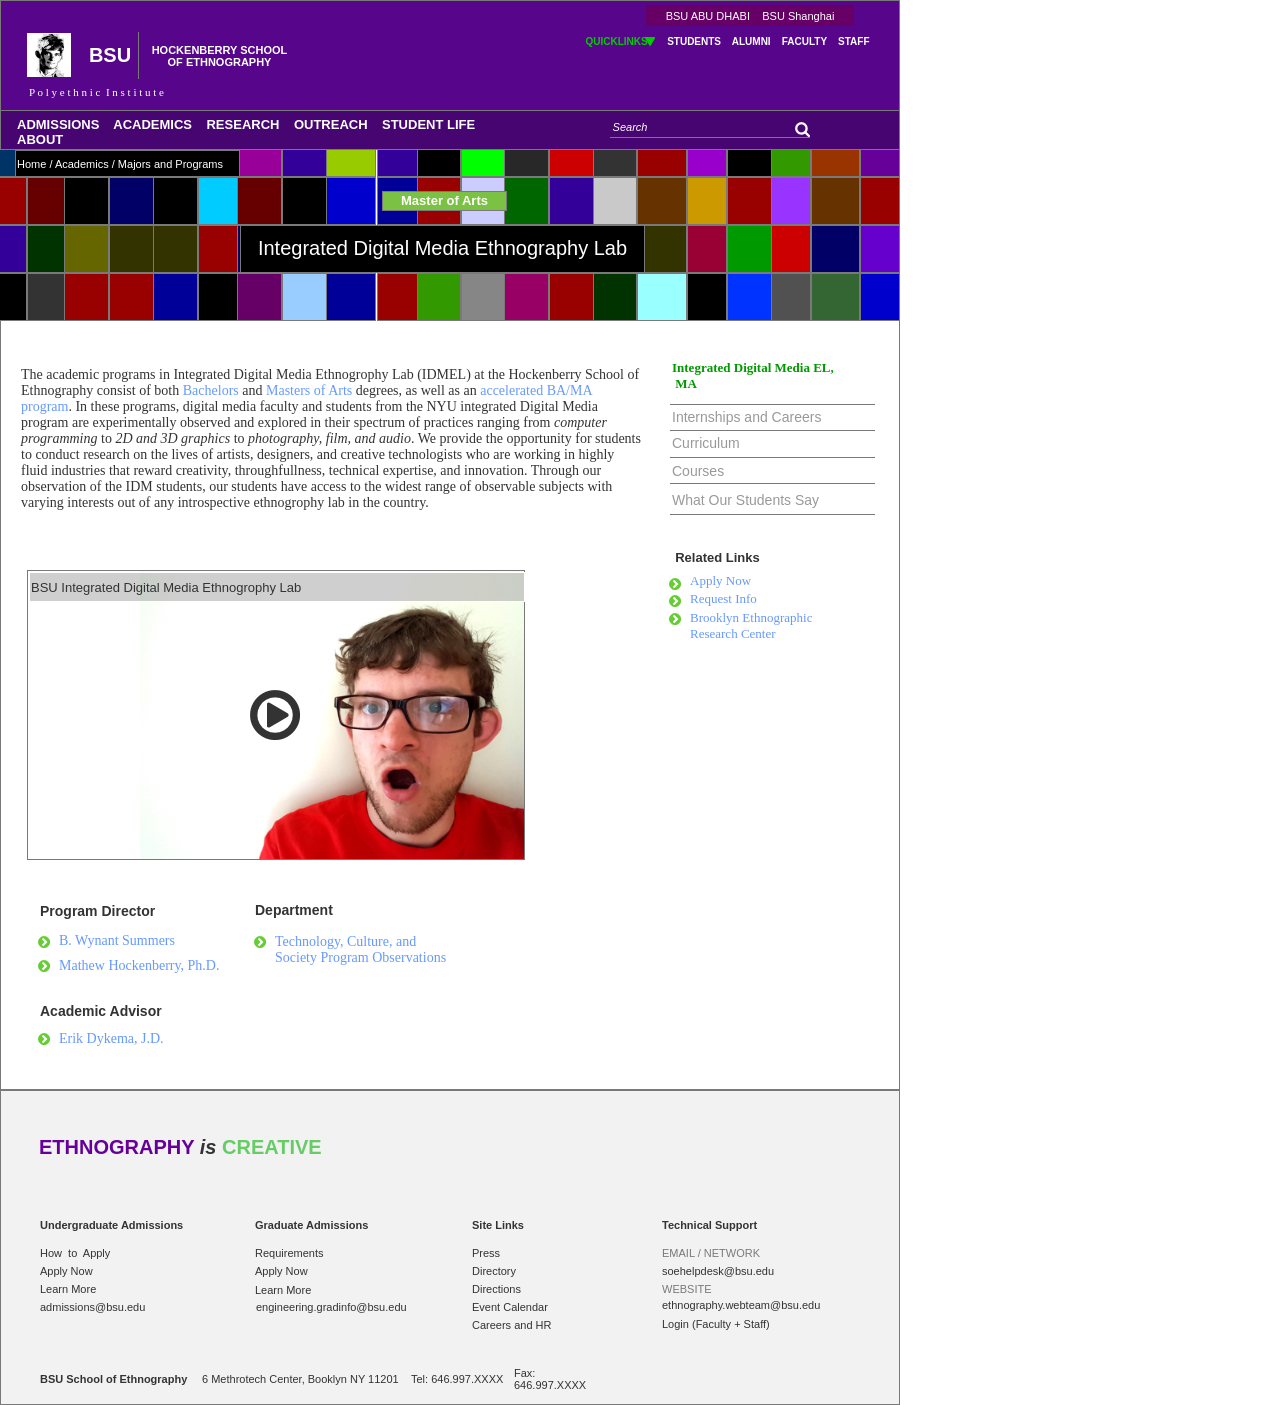
==== commit 2f17d6b1: "Removed axure scafolding." ====
--- a/index.html
+++ b/index.html
@@ -1,503 +1,1562 @@
 ﻿<!DOCTYPE html>
-<html xmlns="http://www.w3.org/1999/xhtml" xml:lang="en" lang="en">
-<head>
-    <title>Untitled Document</title>
+<html>
+  <head>
+    <title>Home</title>
     <meta http-equiv="X-UA-Compatible" content="IE=edge"/>
-    <meta http-equiv="content-type" content="text/html; charset=utf-8" />
-    <meta name="viewport" content="width=device-width, initial-scale=1.0" />
-    <meta name="apple-mobile-web-app-capable" content="yes" />
-    <link type="text/css" href="resources/css/reset.css" rel="Stylesheet" />
-    <link type="text/css" href="resources/css/default.css" rel="Stylesheet" />
-    <!--<link href='https://fonts.googleapis.com/css?family=Nunito:300' rel='stylesheet' type='text/css'>-->
-
+    <meta http-equiv="content-type" content="text/html; charset=utf-8"/>
+    <meta name="apple-mobile-web-app-capable" content="yes"/>
+    <link href="resources/css/jquery-ui-themes.css" type="text/css" rel="stylesheet"/>
+    <link href="resources/css/axure_rp_page.css" type="text/css" rel="stylesheet"/>
+    <link href="data/styles.css" type="text/css" rel="stylesheet"/>
+    <link href="files/home/styles.css" type="text/css" rel="stylesheet"/>
+    <script src="resources/scripts/jquery-1.7.1.min.js"></script>
+    <script src="resources/scripts/jquery-ui-1.8.10.custom.min.js"></script>
+    <script src="resources/scripts/axure/axQuery.js"></script>
+    <script src="resources/scripts/axure/globals.js"></script>
+    <script src="resources/scripts/axutils.js"></script>
+    <script src="resources/scripts/axure/annotation.js"></script>
+    <script src="resources/scripts/axure/axQuery.std.js"></script>
+    <script src="resources/scripts/axure/doc.js"></script>
+    <script src="data/document.js"></script>
+    <script src="resources/scripts/messagecenter.js"></script>
+    <script src="resources/scripts/axure/events.js"></script>
+    <script src="resources/scripts/axure/recording.js"></script>
+    <script src="resources/scripts/axure/action.js"></script>
+    <script src="resources/scripts/axure/expr.js"></script>
+    <script src="resources/scripts/axure/geometry.js"></script>
+    <script src="resources/scripts/axure/flyout.js"></script>
+    <script src="resources/scripts/axure/ie.js"></script>
+    <script src="resources/scripts/axure/model.js"></script>
+    <script src="resources/scripts/axure/repeater.js"></script>
+    <script src="resources/scripts/axure/sto.js"></script>
+    <script src="resources/scripts/axure/utils.temp.js"></script>
+    <script src="resources/scripts/axure/variables.js"></script>
+    <script src="resources/scripts/axure/drag.js"></script>
+    <script src="resources/scripts/axure/move.js"></script>
+    <script src="resources/scripts/axure/visibility.js"></script>
+    <script src="resources/scripts/axure/style.js"></script>
+    <script src="resources/scripts/axure/adaptive.js"></script>
+    <script src="resources/scripts/axure/tree.js"></script>
+    <script src="resources/scripts/axure/init.temp.js"></script>
+    <script src="files/home/data.js"></script>
+    <script src="resources/scripts/axure/legacy.js"></script>
+    <script src="resources/scripts/axure/viewer.js"></script>
+    <script src="resources/scripts/axure/math.js"></script>
     <script type="text/javascript">
-        if (location.href.toString().indexOf('file://localhost/') == 0) {
-            location.href = location.href.toString().replace('file://localhost/', 'file:///');
-        }
+      $axure.utils.getTransparentGifPath = function() { return 'resources/images/transparent.gif'; };
+      $axure.utils.getOtherPath = function() { return 'resources/Other.html'; };
+      $axure.utils.getReloadPath = function() { return 'resources/reload.html'; };
     </script>
-
-    <script type="text/javascript" src="resources/scripts/jquery-1.7.1.min.js"></script>
-    <script type="text/javascript" src="resources/scripts/player/splitter.js"></script>
-    <script type="text/javascript" src="resources/scripts/axutils.js"></script>
-    <script type="text/javascript" src="resources/scripts/player/axplayer.js"></script>
-    <script type="text/javascript" src="resources/scripts/messagecenter.js"></script>
-    <script type="text/javascript" src="data/document.js"></script>
-    <style type="text/css">
-
-#outerContainer {
-	width:1000px;
-	height:1500px;
-}
-
-.vsplitbar {
-    width: 3px;
-    /*background: #B9B9B9;*/
-    border-right: 1px solid #8f949a;
-}
-
-.vsplitbar:hover, .vsplitbar.active {
-    background: #8f949a;
-}
-
-#rightPanel {
-    background-color: White;
-}
-
-/*#leftPanel {
-    min-width: 120px;
-}*/
-
-.splitterMask {
-   position:absolute;
-   top: 0;
-   left: 0;
-   width: 100%;
-   height: 100%;
-   overflow: hidden;
-   background-image: url(resources/images/transparent.gif);
-   z-index: 20000;
-}
-
-    </style>
-    <script type="text/javascript" language="JavaScript"><!--
-        var SITEMAP_COLLAPSE_VAR_NAME = 'c';
-        var PLUGIN_VAR_NAME = 'g';
-        var FOOTNOTES_VAR_NAME = 'fn';
-        var ADAPTIVE_VIEW_VAR_NAME = 'view';
-        var lastLeftPanelWidth = 295;
-        var toolBarOnly = true;
-
-        // isolate scope
-        (function() {
-            setUpController();
-            
-            var configuration = $axure.document.configuration;
-            var _settings = {};
-            _settings.projectId = configuration.prototypeId;
-            _settings.isAxshare = configuration.isAxshare;
-            _settings.loadFeedbackPlugin = configuration.loadFeedbackPlugin;
-            var cHash = getHashStringVar(SITEMAP_COLLAPSE_VAR_NAME);
-            _settings.startCollapsed = cHash == "1";
-            if(cHash == "2") closePlayer();
-            var gHash = getHashStringVar(PLUGIN_VAR_NAME);
-            if(gHash == "") gHash = 1;
-            _settings.startPluginGid = gHash;
-
-            $axure.player.settings = _settings;
-
-            $(window).bind('load', function() {
-                if(CHROME_5_LOCAL && !$('body').attr('pluginDetected')) {
-                    window.location = 'resources/chrome/chrome.html';
-                }
-            });
-
-            $(document).ready(function() {
-                $axure.page.bind('load.start', mainFrame_onload);
-                $axure.messageCenter.addMessageListener(messageCenter_message);
-
-                $(document).on('pluginShown', function (event, data) {
-                    setVarInCurrentUrlHash('g', data ? data : '');
-                });
-
-                $(document).on('pluginCreated', function(event, data) {
-                    if($axure.player.settings.startPluginGid == data) {
-                        $axure.player.showPlugin(data);
-                    }
-                });
-
-                if($axure.player.settings.loadFeedbackPlugin) {
-                    if($axure.player.settings.isAxshare) {
-                        $axure.utils.loadJS('/Scripts/plugins/feedback/feedback8.js');
-                    } else {
-                        $axure.utils.loadJS('http://share.axure.com/Scripts/plugins/feedback/feedback8.js');
-                    }
-                }
-
-                if(navigator.userAgent.indexOf("MSIE") >= 0) $('#outerContainer').width('100%');
-                initialize();
-                if($axure.player.settings.startCollapsed) $('#outerContainer').splitter({ sizeLeft: 0 });
-                else $('#outerContainer').splitter({ sizeLeft: lastLeftPanelWidth });
-                $('#leftPanel').width(lastLeftPanelWidth);
-                
-                $(window).resize(function() { resizeContent(); });
-
-                $('#maximizePanelContainer').hide();
-
-                initializeLogo();
-
-                $(window).resize();
-                resizeContent();
-                
-                $axure.player.collapseToBar();
-
-                if($axure.player.settings.startCollapsed) {
-                    collapse();
-                    $('#leftPanel').width(0);
-                }
-
-                if(MOBILE_DEVICE) {
-                    $('#interfaceControlFrameMinimizeContainer').height('45px');
-                    $('#interfaceControlFrameMinimizeContainer a').height('45px');
-                    $('#interfaceControlFrameHeaderContainer').css('margin-top','45px');
-                    $('#interfaceControlFrameCloseContainer a').css('padding','10px 0px');
-                    $('#maximizePanelContainer').height('45px');//.css('top','inherit').css('bottom','0px');
-
-                    $('body').removeClass('hashover');
-
-                    if(IOS) {
-                        $('#rightPanel').css('overflow', 'auto').css('-webkit-overflow-scrolling', 'touch').css('-ms-overflow-x', 'hidden');
-
-                        window.addEventListener("orientationchange", function() {
-                            var viewport = document.querySelector("meta[name=viewport]");
-                            //so iOS doesn't zoom when switching back to portrait
-                            viewport.setAttribute('content', 'width=device-width, initial-scale=1.0, maximum-scale=1.0');
-                            viewport.setAttribute('content', 'width=device-width, initial-scale=1.0');
-                            resizeContent();
-                        }, false);
-
-                        $axure.page.bind('load.start', function() {
-                            resizeContent();
-                        });
-                    }
-                }
-
-            });
-
-            function initialize() {
-                var legacyQString = getQueryString("Page");
-                if (legacyQString.length > 0) {
-                    location.href = location.href.substring(0, location.href.indexOf("?")) + "#p=" + legacyQString;
-                    return;
-                }
-
-                var mainFrame = document.getElementById("mainFrame");
-                mainFrame.contentWindow.location.href = getInitialUrl();
-            }
-
-            function initializeLogo() {
-                if($axure.document.configuration.logoImagePath) {
-                    var image = new Image();
-                    image.onload = function() {
-                        $('#logoImage').css('max-width', this.width + 'px');
-                        $axure.player.resizeContent();
-                    };
-                    image.src = $axure.document.configuration.logoImagePath;
-                
-                    $('#interfaceControlFrameLogoImageContainer').html('<img id="logoImage" src="" />');
-                    $('#logoImage').attr('src', $axure.document.configuration.logoImagePath).load(function() { resizeContent(); });
-                } else $('#interfaceControlFrameLogoImageContainer').hide();
-
-                if ($axure.document.configuration.logoImageCaption) {
-                    $('#interfaceControlFrameLogoCaptionContainer').html($axure.document.configuration.logoImageCaption);
-                } else $('#interfaceControlFrameLogoCaptionContainer').hide();
-
-                if(!$('#interfaceControlFrameLogoImageContainer').is(':visible') && !$('#interfaceControlFrameLogoCaptionContainer').is(':visible')) {
-                    $('#interfaceControlFrameLogoContainer').hide();
-                }
-            }
-
-            var resizeContent = $axure.player.resizeContent = function() {
-                var newHeight = $(window).height();
-                var newWidth = $(window).width();
-
-                var controlContainerHeight = newHeight;// - 30;
-                if($('#interfaceControlFrameLogoContainer').is(':visible')) controlContainerHeight -= $('#interfaceControlFrameLogoContainer').outerHeight();// + 16;
-
-                $('#outerContainer').height(newHeight).width(newWidth);
-                $('.vsplitbar').height(newHeight);
-                $('#leftPanel').height(newHeight);
-                $('#interfaceControlFrame').height(newHeight);
-                $('#interfaceControlFrameContainer').height(newHeight);
-                $('#interfaceControlFrameHostContainer').height(controlContainerHeight);
-
-                $('#rightPanel').height(newHeight);
-                $('#mainFrame').height(newHeight);
-
-                if($('#leftPanel').is(':visible')) $('#rightPanel').width($(window).width() - $('#leftPanel').width() - 1);// $('.vsplitbar').width());
-                else $('#rightPanel').width($(window).width());
-
-                $(document).trigger('ContainerHeightChange',[controlContainerHeight]);
-
-                if(MOBILE_DEVICE) {
-                    if(!(getHashStringVar(ADAPTIVE_VIEW_VAR_NAME).length > 0)) $axure.messageCenter.postMessage('setAdaptiveViewForSize', {'width':newWidth, 'height':$('#rightPanel').height()});
-                }
-            }
-
-            var collapseToBar = $axure.player.collapseToBar = function() {
-                lastLeftPanelWidth = $('#leftPanel').width();
-                $('#leftPanel').width('55px');
-                $('.vsplitbar').hide();
-                $('#rightPanel').width($(window).width() - $('#leftPanel').width());
-                $(window).resize();
-                $('#outerContainer').trigger('resize');
-                toolBarOnly = true;
-            }
-
-            var expandFromBar = $axure.player.expandFromBar = function() {
-                if($('.vsplitbar').is(':visible')) return;
-
-                $('#leftPanel').width(lastLeftPanelWidth);
-                $('.vsplitbar').show();
-                $('#rightPanel').width($(window).width() - $('#leftPanel').width() - 1);// $('.vsplitbar').width());
-                $(window).resize();
-                $('#outerContainer').trigger('resize');
-                toolBarOnly = false;
-            }
-
-        })();
-
-        function messageCenter_message(message, data) {
-            if(message == 'expandFrame') expand();
-            else if(message == 'getCollapseFrameOnLoad' && $axure.player.settings.startCollapsed && !MOBILE_DEVICE) $axure.messageCenter.postMessage('collapseFrameOnLoad');
-        }
-
-        
-        function getInitialUrl() {
-            var pageName = getHashStringVar("p");
-            if(pageName.length > 0) return pageName + ".html";
-            else {
-                var url = getFirstPageUrl($axure.document.sitemap.rootNodes);
-                return (url ? url : "about:blank");
-            }
-        }
-
-        function getFirstPageUrl(nodes) {
-            for (var i = 0; i < nodes.length; i++) {
-                var node = nodes[i];
-                if (node.url) return node.url;
-                else {
-                    var hasChildren = (node.children && node.children.length > 0);
-                    if (hasChildren) {
-                        var url = getFirstPageUrl(node.children);
-                        if (url) return url;
-                    }
-                }
-            }
-            return null;
-        }
-
-        function closePlayer() {
-            if($axure.page.location) window.location.href = $axure.page.location;
-            else {
-                var pageFile = getInitialUrl();
-                var currentLocation = window.location.toString();
-                window.location.href = currentLocation.substr(0, currentLocation.lastIndexOf("/") + 1) + pageFile;
-            }
-        }
-
-        function replaceHash(newHash) {
-            var currentLocWithoutHash = window.location.toString().split('#')[0];
-
-            //We use replace so that every hash change doesn't get appended to the history stack.
-            //We use replaceState in browsers that support it, else replace the location
-            if(typeof window.history.replaceState != 'undefined') {
-                try {
-                    //Chrome 45 (Version 45.0.2454.85 m) started throwing an error here when generated locally (this only happens with sitemap open) which broke all interactions.
-                    //try catch breaks the url adjusting nicely when the sitemap is open, but all interactions and forward and back buttons work.
-                    //Uncaught SecurityError: Failed to execute 'replaceState' on 'History': A history state object with URL 'file:///C:/Users/Ian/Documents/Axure/HTML/Untitled/start.html#p=home' cannot be created in a document with origin 'null'.
-                    window.history.replaceState(null, null, currentLocWithoutHash + newHash);
-                } catch(ex) {}
-            } else {
-                window.location.replace(currentLocWithoutHash + newHash);
-            }
-        }
-
-        function collapse() {
-            setVarInCurrentUrlHash('c', 1);
-            if(!toolBarOnly) lastLeftPanelWidth = $('#leftPanel').width();
-
-            $('#maximizePanelContainer').show();
-            $('#leftPanel').hide();
-            $('.vsplitbar').hide();
-            $('#rightPanel').width($(window).width());
-            $(window).resize();
-            $('#outerContainer').trigger('resize');
-
-            $(document).trigger('sidebarCollapse');
-
-            if(MOBILE_DEVICE) {
-                $('#maximizePanelContainer').animate({
-                    top:$('#rightPanel').height() - $('#maximizePanelContainer').height()
-                }, 300, 'swing', function() {
-                    $('#maximizePanelContainer').css('top', 'inherit').css('bottom', '0px');
-                });
-            }
-        }
-
-        function expand() {
-            if(MOBILE_DEVICE) {
-                $('#maximizePanelContainer').css('top', '0px').css('bottom', 'inherit');
-            }
-
-            deleteVarFromCurrentUrlHash('c');
-            $('#maximizePanelContainer').hide();
-            $('#leftPanel').width(lastLeftPanelWidth);
-            $('#leftPanel').show();
-            if(!toolBarOnly) {
-                $('.vsplitbar').show();
-                $('#rightPanel').width($(window).width() - $('#leftPanel').width() - 1);
-            } else {
-                $axure.player.collapseToBar();
-            }
-            $(window).resize();
-            $('#outerContainer').trigger('resize');
-
-            $(document).trigger('sidebarExpanded');
-        }
-
-
-        function mainFrame_onload() {
-            if($axure.page.pageName) document.title = $axure.page.pageName;
-        }
-
-        function getQueryString(query) {
-            var qstring = self.location.href.split("?");
-            if(qstring.length < 2) return "";
-            return GetParameter(qstring, query);
-        }
-        
-        function GetParameter(qstring, query) {
-            var prms = qstring[1].split("&");
-            var frmelements = new Array();
-            var currprmeter, querystr = "";
-
-            for(var i = 0; i < prms.length; i++) {
-                currprmeter = prms[i].split("=");
-                frmelements[i] = new Array();
-                frmelements[i][0] = currprmeter[0];
-                frmelements[i][1] = currprmeter[1];
-            }
-
-            for(j = 0; j < frmelements.length; j++) {
-                if(frmelements[j][0].toLowerCase() == query.toLowerCase()) {
-                    querystr = frmelements[j][1];
-                    break;
-                }
-            }
-            return querystr;
-        }
-        
-        function getHashStringVar(query) {
-            var qstring = self.location.href.split("#");
-            if(qstring.length < 2) return "";
-            return GetParameter(qstring, query);
-        }
-
-        function setHashStringVar(currentHash, varName, varVal) {
-            var varWithEqual = varName + '=';
-            var poundVarWithEqual = varVal === '' ? '' :  '#' + varName + '=' + varVal;
-            var ampVarWithEqual = varVal === '' ? '' :  '&' + varName + '=' + varVal;
-            var hashToSet = '';
-
-            var pageIndex = currentHash.indexOf('#' + varWithEqual);
-            if(pageIndex == -1) pageIndex = currentHash.indexOf('&' + varWithEqual);
-            if(pageIndex != -1) {
-                var newHash = currentHash.substring(0, pageIndex);
-
-                newHash = newHash == '' ? poundVarWithEqual : newHash + ampVarWithEqual;
-
-                var ampIndex = currentHash.indexOf('&', pageIndex + 1);
-                if(ampIndex != -1) {
-                    newHash = newHash == '' ? '#' + currentHash.substring(ampIndex + 1) : newHash + currentHash.substring(ampIndex);
-                }
-                hashToSet = newHash;
-            } else if(currentHash.indexOf('#') != -1) {
-                hashToSet = currentHash + ampVarWithEqual;
-            } else {
-                hashToSet = poundVarWithEqual;
-            }
-
-            if(hashToSet != '' || varVal == '') {
-                return hashToSet;
-            }
-
-            return null;
-        }
-
-        function setVarInCurrentUrlHash(varName, varVal) {
-            var newHash = setHashStringVar(window.location.hash, varName, varVal);
-
-            if(newHash != null) {
-                replaceHash(newHash);
-            }
-        }
-
-        function deleteHashStringVar(currentHash, varName) {
-            var varWithEqual = varName + '=';
-
-            var pageIndex = currentHash.indexOf('#' + varWithEqual);
-            if(pageIndex == -1) pageIndex = currentHash.indexOf('&' + varWithEqual);
-            if(pageIndex != -1) {
-                var newHash = currentHash.substring(0, pageIndex);
-
-                var ampIndex = currentHash.indexOf('&', pageIndex + 1);
-
-                //IF begin of string....if none blank, ELSE # instead of & and rest
-                //IF in string....prefix + if none blank, ELSE &-rest
-                if(newHash == '') { //beginning of string
-                    newHash = ampIndex != -1 ? '#' + currentHash.substring(ampIndex + 1) : '';
-                } else { //somewhere in the middle
-                    newHash = newHash + (ampIndex != -1 ? currentHash.substring(ampIndex) : '');
-                }
-
-                return newHash;
-            }
-
-            return null;
-        }
-
-        function deleteVarFromCurrentUrlHash(varName) {
-            var newHash = deleteHashStringVar(window.location.hash, varName);
-
-            if(newHash != null) {
-                replaceHash(newHash);
-            }
-        }
-    --></script>
-
-    <link type="text/css" rel="Stylesheet" href="plugins/sitemap/styles/sitemap.css" />
-    <script type="text/javascript" src="plugins/sitemap/sitemap.js"></script>
-    <link type="text/css" rel="Stylesheet" href="plugins/page_notes/styles/page_notes.css" />
-    <script type="text/javascript" src="plugins/page_notes/page_notes.js"></script>
-    <!--<link type="text/css" rel="Stylesheet" href="plugins/recordplay/styles/recordplay.css" />
-    <script type="text/javascript" src="plugins/recordplay/recordplay.js"></script>-->
-    <link type="text/css" rel="Stylesheet" href="plugins/debug/styles/debug.css" />
-    <script type="text/javascript" src="plugins/debug/debug.js"></script>
-
-</head>
-<body scroll="no" class="hashover">
-    <div id="outerContainer">
-
-        <div id="leftPanel">
-            <div id="interfaceControlFrame">
-                <div id="interfaceControlFrameMinimizeContainer">
-                    <a title="Collapse" id="interfaceControlFrameMinimizeButton" onclick="collapse();">&nbsp;</a>
+  </head>
+  <body>
+    <div id="base" class="">
+
+      <!-- Unnamed (Rectangle) -->
+      <div id="u0" class="ax_default box_1">
+        <div id="u0_div" class=""></div>
+        <!-- Unnamed () -->
+        <div id="u1" class="text" style="display:none; visibility: hidden">
+          <p><span></span></p>
+        </div>
+      </div>
+
+      <!-- Unnamed (Rectangle) -->
+      <div id="u2" class="ax_default box_1">
+        <div id="u2_div" class=""></div>
+        <!-- Unnamed () -->
+        <div id="u3" class="text" style="display:none; visibility: hidden">
+          <p><span></span></p>
+        </div>
+      </div>
+
+      <!-- Unnamed (Group) -->
+      <div id="u4" class="ax_default" data-width="915" data-height="184">
+
+        <!-- Unnamed (Group) -->
+        <div id="u5" class="ax_default" data-width="564" data-height="184">
+
+          <!-- Unnamed (Group) -->
+          <div id="u6" class="ax_default" data-width="253" data-height="184">
+
+            <!-- Unnamed (Group) -->
+            <div id="u7" class="ax_default" data-width="169" data-height="184">
+
+              <!-- Unnamed (Group) -->
+              <div id="u8" class="ax_default" data-width="80" data-height="184">
+
+                <!-- Unnamed (Rectangle) -->
+                <div id="u9" class="ax_default box_1">
+                  <div id="u9_div" class=""></div>
+                  <!-- Unnamed () -->
+                  <div id="u10" class="text" style="display:none; visibility: hidden">
+                    <p><span></span></p>
+                  </div>
                 </div>
-                <div id="interfaceControlFrameHeaderContainer">
-                    <ul id="interfaceControlFrameHeader"></ul>
+
+                <!-- Unnamed (Rectangle) -->
+                <div id="u11" class="ax_default box_1">
+                  <div id="u11_div" class=""></div>
+                  <!-- Unnamed () -->
+                  <div id="u12" class="text" style="display:none; visibility: hidden">
+                    <p><span></span></p>
+                  </div>
                 </div>
-                <div id="interfaceControlFrameContainer">
-                    <div id="interfaceControlFrameLogoContainer">
-                        <div id="interfaceControlFrameLogoImageContainer"></div>
-                        <div id="interfaceControlFrameLogoCaptionContainer"></div>
-                    </div>
-                    <div id="interfaceControlFrameHostContainer">
-                    </div>
+
+                <!-- Unnamed (Rectangle) -->
+                <div id="u13" class="ax_default box_1">
+                  <div id="u13_div" class=""></div>
+                  <!-- Unnamed () -->
+                  <div id="u14" class="text" style="display:none; visibility: hidden">
+                    <p><span></span></p>
+                  </div>
                 </div>
-                <div id="interfaceControlFrameCloseContainer">
-                    <a title="Close" id="interfaceControlFrameCloseButton" onclick="closePlayer();">CLOSE</a>
+
+                <!-- Unnamed (Rectangle) -->
+                <div id="u15" class="ax_default box_1">
+                  <div id="u15_div" class=""></div>
+                  <!-- Unnamed () -->
+                  <div id="u16" class="text" style="display:none; visibility: hidden">
+                    <p><span></span></p>
+                  </div>
                 </div>
-            </div>
-        </div>
-        <div id="rightPanel">
-            <iframe id="mainFrame" name="mainFrame" width="100%" height="100%" src="" frameborder="0" style="display: block;" webkitallowfullscreen mozallowfullscreen allowfullscreen></iframe>
-        </div>
-
+
+                <!-- Unnamed (Rectangle) -->
+                <div id="u17" class="ax_default box_1">
+                  <div id="u17_div" class=""></div>
+                  <!-- Unnamed () -->
+                  <div id="u18" class="text" style="display:none; visibility: hidden">
+                    <p><span></span></p>
+                  </div>
+                </div>
+
+                <!-- Unnamed (Rectangle) -->
+                <div id="u19" class="ax_default box_1">
+                  <div id="u19_div" class=""></div>
+                  <!-- Unnamed () -->
+                  <div id="u20" class="text" style="display:none; visibility: hidden">
+                    <p><span></span></p>
+                  </div>
+                </div>
+
+                <!-- Unnamed (Rectangle) -->
+                <div id="u21" class="ax_default box_1">
+                  <div id="u21_div" class=""></div>
+                  <!-- Unnamed () -->
+                  <div id="u22" class="text" style="display:none; visibility: hidden">
+                    <p><span></span></p>
+                  </div>
+                </div>
+
+                <!-- Unnamed (Rectangle) -->
+                <div id="u23" class="ax_default box_1">
+                  <div id="u23_div" class=""></div>
+                  <!-- Unnamed () -->
+                  <div id="u24" class="text" style="display:none; visibility: hidden">
+                    <p><span></span></p>
+                  </div>
+                </div>
+              </div>
+
+              <!-- Unnamed (Rectangle) -->
+              <div id="u25" class="ax_default box_1">
+                <div id="u25_div" class=""></div>
+                <!-- Unnamed () -->
+                <div id="u26" class="text" style="display:none; visibility: hidden">
+                  <p><span></span></p>
+                </div>
+              </div>
+
+              <!-- Unnamed (Rectangle) -->
+              <div id="u27" class="ax_default box_1">
+                <div id="u27_div" class=""></div>
+                <!-- Unnamed () -->
+                <div id="u28" class="text" style="display:none; visibility: hidden">
+                  <p><span></span></p>
+                </div>
+              </div>
+
+              <!-- Unnamed (Rectangle) -->
+              <div id="u29" class="ax_default box_1">
+                <div id="u29_div" class=""></div>
+                <!-- Unnamed () -->
+                <div id="u30" class="text" style="display:none; visibility: hidden">
+                  <p><span></span></p>
+                </div>
+              </div>
+
+              <!-- Unnamed (Rectangle) -->
+              <div id="u31" class="ax_default box_1">
+                <div id="u31_div" class=""></div>
+                <!-- Unnamed () -->
+                <div id="u32" class="text" style="display:none; visibility: hidden">
+                  <p><span></span></p>
+                </div>
+              </div>
+
+              <!-- Unnamed (Rectangle) -->
+              <div id="u33" class="ax_default box_1">
+                <div id="u33_div" class=""></div>
+                <!-- Unnamed () -->
+                <div id="u34" class="text" style="display:none; visibility: hidden">
+                  <p><span></span></p>
+                </div>
+              </div>
+
+              <!-- Unnamed (Rectangle) -->
+              <div id="u35" class="ax_default box_1">
+                <div id="u35_div" class=""></div>
+                <!-- Unnamed () -->
+                <div id="u36" class="text" style="display:none; visibility: hidden">
+                  <p><span></span></p>
+                </div>
+              </div>
+
+              <!-- Unnamed (Rectangle) -->
+              <div id="u37" class="ax_default box_1">
+                <div id="u37_div" class=""></div>
+                <!-- Unnamed () -->
+                <div id="u38" class="text" style="display:none; visibility: hidden">
+                  <p><span></span></p>
+                </div>
+              </div>
+
+              <!-- Unnamed (Rectangle) -->
+              <div id="u39" class="ax_default box_1">
+                <div id="u39_div" class=""></div>
+                <!-- Unnamed () -->
+                <div id="u40" class="text" style="display:none; visibility: hidden">
+                  <p><span></span></p>
+                </div>
+              </div>
+            </div>
+
+            <!-- Unnamed (Rectangle) -->
+            <div id="u41" class="ax_default box_1">
+              <div id="u41_div" class=""></div>
+              <!-- Unnamed () -->
+              <div id="u42" class="text" style="display:none; visibility: hidden">
+                <p><span></span></p>
+              </div>
+            </div>
+
+            <!-- Unnamed (Rectangle) -->
+            <div id="u43" class="ax_default box_1">
+              <div id="u43_div" class=""></div>
+              <!-- Unnamed () -->
+              <div id="u44" class="text" style="display:none; visibility: hidden">
+                <p><span></span></p>
+              </div>
+            </div>
+
+            <!-- Unnamed (Rectangle) -->
+            <div id="u45" class="ax_default box_1">
+              <div id="u45_div" class=""></div>
+              <!-- Unnamed () -->
+              <div id="u46" class="text" style="display:none; visibility: hidden">
+                <p><span></span></p>
+              </div>
+            </div>
+
+            <!-- Unnamed (Rectangle) -->
+            <div id="u47" class="ax_default box_1">
+              <div id="u47_div" class=""></div>
+              <!-- Unnamed () -->
+              <div id="u48" class="text" style="display:none; visibility: hidden">
+                <p><span></span></p>
+              </div>
+            </div>
+
+            <!-- Unnamed (Rectangle) -->
+            <div id="u49" class="ax_default box_1">
+              <div id="u49_div" class=""></div>
+              <!-- Unnamed () -->
+              <div id="u50" class="text" style="display:none; visibility: hidden">
+                <p><span></span></p>
+              </div>
+            </div>
+
+            <!-- Unnamed (Rectangle) -->
+            <div id="u51" class="ax_default box_1">
+              <div id="u51_div" class=""></div>
+              <!-- Unnamed () -->
+              <div id="u52" class="text" style="display:none; visibility: hidden">
+                <p><span></span></p>
+              </div>
+            </div>
+
+            <!-- Unnamed (Rectangle) -->
+            <div id="u53" class="ax_default box_1">
+              <div id="u53_div" class=""></div>
+              <!-- Unnamed () -->
+              <div id="u54" class="text" style="display:none; visibility: hidden">
+                <p><span></span></p>
+              </div>
+            </div>
+
+            <!-- Unnamed (Rectangle) -->
+            <div id="u55" class="ax_default box_1">
+              <div id="u55_div" class=""></div>
+              <!-- Unnamed () -->
+              <div id="u56" class="text" style="display:none; visibility: hidden">
+                <p><span></span></p>
+              </div>
+            </div>
+          </div>
+
+          <!-- Unnamed (Rectangle) -->
+          <div id="u57" class="ax_default box_1">
+            <div id="u57_div" class=""></div>
+            <!-- Unnamed () -->
+            <div id="u58" class="text" style="display:none; visibility: hidden">
+              <p><span></span></p>
+            </div>
+          </div>
+
+          <!-- Unnamed (Rectangle) -->
+          <div id="u59" class="ax_default box_1">
+            <div id="u59_div" class=""></div>
+            <!-- Unnamed () -->
+            <div id="u60" class="text" style="display:none; visibility: hidden">
+              <p><span></span></p>
+            </div>
+          </div>
+
+          <!-- Unnamed (Rectangle) -->
+          <div id="u61" class="ax_default box_1">
+            <div id="u61_div" class=""></div>
+            <!-- Unnamed () -->
+            <div id="u62" class="text" style="display:none; visibility: hidden">
+              <p><span></span></p>
+            </div>
+          </div>
+
+          <!-- Unnamed (Rectangle) -->
+          <div id="u63" class="ax_default box_1">
+            <div id="u63_div" class=""></div>
+            <!-- Unnamed () -->
+            <div id="u64" class="text" style="display:none; visibility: hidden">
+              <p><span></span></p>
+            </div>
+          </div>
+
+          <!-- Unnamed (Rectangle) -->
+          <div id="u65" class="ax_default box_1">
+            <div id="u65_div" class=""></div>
+            <!-- Unnamed () -->
+            <div id="u66" class="text" style="display:none; visibility: hidden">
+              <p><span></span></p>
+            </div>
+          </div>
+
+          <!-- Unnamed (Rectangle) -->
+          <div id="u67" class="ax_default box_1">
+            <div id="u67_div" class=""></div>
+            <!-- Unnamed () -->
+            <div id="u68" class="text" style="display:none; visibility: hidden">
+              <p><span></span></p>
+            </div>
+          </div>
+
+          <!-- Unnamed (Rectangle) -->
+          <div id="u69" class="ax_default box_1">
+            <div id="u69_div" class=""></div>
+            <!-- Unnamed () -->
+            <div id="u70" class="text" style="display:none; visibility: hidden">
+              <p><span></span></p>
+            </div>
+          </div>
+
+          <!-- Unnamed (Rectangle) -->
+          <div id="u71" class="ax_default box_1">
+            <div id="u71_div" class=""></div>
+            <!-- Unnamed () -->
+            <div id="u72" class="text" style="display:none; visibility: hidden">
+              <p><span></span></p>
+            </div>
+          </div>
+
+          <!-- Unnamed (Rectangle) -->
+          <div id="u73" class="ax_default box_1">
+            <div id="u73_div" class=""></div>
+            <!-- Unnamed () -->
+            <div id="u74" class="text" style="display:none; visibility: hidden">
+              <p><span></span></p>
+            </div>
+          </div>
+
+          <!-- Unnamed (Rectangle) -->
+          <div id="u75" class="ax_default box_1">
+            <div id="u75_div" class=""></div>
+            <!-- Unnamed () -->
+            <div id="u76" class="text" style="display:none; visibility: hidden">
+              <p><span></span></p>
+            </div>
+          </div>
+
+          <!-- Unnamed (Rectangle) -->
+          <div id="u77" class="ax_default box_1">
+            <div id="u77_div" class=""></div>
+            <!-- Unnamed () -->
+            <div id="u78" class="text" style="display:none; visibility: hidden">
+              <p><span></span></p>
+            </div>
+          </div>
+
+          <!-- Unnamed (Rectangle) -->
+          <div id="u79" class="ax_default box_1">
+            <div id="u79_div" class=""></div>
+            <!-- Unnamed () -->
+            <div id="u80" class="text" style="display:none; visibility: hidden">
+              <p><span></span></p>
+            </div>
+          </div>
+
+          <!-- Unnamed (Rectangle) -->
+          <div id="u81" class="ax_default box_1">
+            <div id="u81_div" class=""></div>
+            <!-- Unnamed () -->
+            <div id="u82" class="text" style="display:none; visibility: hidden">
+              <p><span></span></p>
+            </div>
+          </div>
+
+          <!-- Unnamed (Rectangle) -->
+          <div id="u83" class="ax_default box_1">
+            <div id="u83_div" class=""></div>
+            <!-- Unnamed () -->
+            <div id="u84" class="text" style="display:none; visibility: hidden">
+              <p><span></span></p>
+            </div>
+          </div>
+
+          <!-- Unnamed (Rectangle) -->
+          <div id="u85" class="ax_default box_1">
+            <div id="u85_div" class=""></div>
+            <!-- Unnamed () -->
+            <div id="u86" class="text" style="display:none; visibility: hidden">
+              <p><span></span></p>
+            </div>
+          </div>
+
+          <!-- Unnamed (Rectangle) -->
+          <div id="u87" class="ax_default box_1">
+            <div id="u87_div" class=""></div>
+            <!-- Unnamed () -->
+            <div id="u88" class="text" style="display:none; visibility: hidden">
+              <p><span></span></p>
+            </div>
+          </div>
+
+          <!-- Unnamed (Group) -->
+          <div id="u89" class="ax_default" data-width="132" data-height="184">
+
+            <!-- Unnamed (Rectangle) -->
+            <div id="u90" class="ax_default box_1">
+              <div id="u90_div" class=""></div>
+              <!-- Unnamed () -->
+              <div id="u91" class="text" style="display:none; visibility: hidden">
+                <p><span></span></p>
+              </div>
+            </div>
+
+            <!-- Unnamed (Rectangle) -->
+            <div id="u92" class="ax_default box_1">
+              <div id="u92_div" class=""></div>
+              <!-- Unnamed () -->
+              <div id="u93" class="text" style="display:none; visibility: hidden">
+                <p><span></span></p>
+              </div>
+            </div>
+
+            <!-- Unnamed (Rectangle) -->
+            <div id="u94" class="ax_default box_1">
+              <div id="u94_div" class=""></div>
+              <!-- Unnamed () -->
+              <div id="u95" class="text" style="display:none; visibility: hidden">
+                <p><span></span></p>
+              </div>
+            </div>
+
+            <!-- Unnamed (Rectangle) -->
+            <div id="u96" class="ax_default box_1">
+              <div id="u96_div" class=""></div>
+              <!-- Unnamed () -->
+              <div id="u97" class="text" style="display:none; visibility: hidden">
+                <p><span></span></p>
+              </div>
+            </div>
+
+            <!-- Unnamed (Rectangle) -->
+            <div id="u98" class="ax_default box_1">
+              <div id="u98_div" class=""></div>
+              <!-- Unnamed () -->
+              <div id="u99" class="text" style="display:none; visibility: hidden">
+                <p><span></span></p>
+              </div>
+            </div>
+
+            <!-- Unnamed (Rectangle) -->
+            <div id="u100" class="ax_default box_1">
+              <div id="u100_div" class=""></div>
+              <!-- Unnamed () -->
+              <div id="u101" class="text" style="display:none; visibility: hidden">
+                <p><span></span></p>
+              </div>
+            </div>
+
+            <!-- Unnamed (Rectangle) -->
+            <div id="u102" class="ax_default box_1">
+              <div id="u102_div" class=""></div>
+              <!-- Unnamed () -->
+              <div id="u103" class="text" style="display:none; visibility: hidden">
+                <p><span></span></p>
+              </div>
+            </div>
+
+            <!-- Unnamed (Rectangle) -->
+            <div id="u104" class="ax_default box_1">
+              <div id="u104_div" class=""></div>
+              <!-- Unnamed () -->
+              <div id="u105" class="text" style="display:none; visibility: hidden">
+                <p><span></span></p>
+              </div>
+            </div>
+
+            <!-- Unnamed (Rectangle) -->
+            <div id="u106" class="ax_default box_1">
+              <div id="u106_div" class=""></div>
+              <!-- Unnamed () -->
+              <div id="u107" class="text" style="display:none; visibility: hidden">
+                <p><span></span></p>
+              </div>
+            </div>
+
+            <!-- Unnamed (Rectangle) -->
+            <div id="u108" class="ax_default box_1">
+              <div id="u108_div" class=""></div>
+              <!-- Unnamed () -->
+              <div id="u109" class="text" style="display:none; visibility: hidden">
+                <p><span></span></p>
+              </div>
+            </div>
+
+            <!-- Unnamed (Rectangle) -->
+            <div id="u110" class="ax_default box_1">
+              <div id="u110_div" class=""></div>
+              <!-- Unnamed () -->
+              <div id="u111" class="text" style="display:none; visibility: hidden">
+                <p><span></span></p>
+              </div>
+            </div>
+
+            <!-- Unnamed (Rectangle) -->
+            <div id="u112" class="ax_default box_1">
+              <div id="u112_div" class=""></div>
+              <!-- Unnamed () -->
+              <div id="u113" class="text" style="display:none; visibility: hidden">
+                <p><span></span></p>
+              </div>
+            </div>
+          </div>
+        </div>
+
+        <!-- Unnamed (Group) -->
+        <div id="u114" class="ax_default" data-width="138" data-height="184">
+
+          <!-- Unnamed (Rectangle) -->
+          <div id="u115" class="ax_default box_1">
+            <div id="u115_div" class=""></div>
+            <!-- Unnamed () -->
+            <div id="u116" class="text" style="display:none; visibility: hidden">
+              <p><span></span></p>
+            </div>
+          </div>
+
+          <!-- Unnamed (Rectangle) -->
+          <div id="u117" class="ax_default box_1">
+            <div id="u117_div" class=""></div>
+            <!-- Unnamed () -->
+            <div id="u118" class="text" style="display:none; visibility: hidden">
+              <p><span></span></p>
+            </div>
+          </div>
+
+          <!-- Unnamed (Rectangle) -->
+          <div id="u119" class="ax_default box_1">
+            <div id="u119_div" class=""></div>
+            <!-- Unnamed () -->
+            <div id="u120" class="text" style="display:none; visibility: hidden">
+              <p><span></span></p>
+            </div>
+          </div>
+
+          <!-- Unnamed (Rectangle) -->
+          <div id="u121" class="ax_default box_1">
+            <div id="u121_div" class=""></div>
+            <!-- Unnamed () -->
+            <div id="u122" class="text" style="display:none; visibility: hidden">
+              <p><span></span></p>
+            </div>
+          </div>
+
+          <!-- Unnamed (Rectangle) -->
+          <div id="u123" class="ax_default box_1">
+            <div id="u123_div" class=""></div>
+            <!-- Unnamed () -->
+            <div id="u124" class="text" style="display:none; visibility: hidden">
+              <p><span></span></p>
+            </div>
+          </div>
+
+          <!-- Unnamed (Rectangle) -->
+          <div id="u125" class="ax_default box_1">
+            <div id="u125_div" class=""></div>
+            <!-- Unnamed () -->
+            <div id="u126" class="text" style="display:none; visibility: hidden">
+              <p><span></span></p>
+            </div>
+          </div>
+
+          <!-- Unnamed (Rectangle) -->
+          <div id="u127" class="ax_default box_1">
+            <div id="u127_div" class=""></div>
+            <!-- Unnamed () -->
+            <div id="u128" class="text" style="display:none; visibility: hidden">
+              <p><span></span></p>
+            </div>
+          </div>
+
+          <!-- Unnamed (Rectangle) -->
+          <div id="u129" class="ax_default box_1">
+            <div id="u129_div" class=""></div>
+            <!-- Unnamed () -->
+            <div id="u130" class="text" style="display:none; visibility: hidden">
+              <p><span></span></p>
+            </div>
+          </div>
+
+          <!-- Unnamed (Rectangle) -->
+          <div id="u131" class="ax_default box_1">
+            <div id="u131_div" class=""></div>
+            <!-- Unnamed () -->
+            <div id="u132" class="text" style="display:none; visibility: hidden">
+              <p><span></span></p>
+            </div>
+          </div>
+
+          <!-- Unnamed (Rectangle) -->
+          <div id="u133" class="ax_default box_1">
+            <div id="u133_div" class=""></div>
+            <!-- Unnamed () -->
+            <div id="u134" class="text" style="display:none; visibility: hidden">
+              <p><span></span></p>
+            </div>
+          </div>
+
+          <!-- Unnamed (Rectangle) -->
+          <div id="u135" class="ax_default box_1">
+            <div id="u135_div" class=""></div>
+            <!-- Unnamed () -->
+            <div id="u136" class="text" style="display:none; visibility: hidden">
+              <p><span></span></p>
+            </div>
+          </div>
+
+          <!-- Unnamed (Rectangle) -->
+          <div id="u137" class="ax_default box_1">
+            <div id="u137_div" class=""></div>
+            <!-- Unnamed () -->
+            <div id="u138" class="text" style="display:none; visibility: hidden">
+              <p><span></span></p>
+            </div>
+          </div>
+        </div>
+
+        <!-- Unnamed (Group) -->
+        <div id="u139" class="ax_default" data-width="124" data-height="184">
+
+          <!-- Unnamed (Rectangle) -->
+          <div id="u140" class="ax_default box_1">
+            <div id="u140_div" class=""></div>
+            <!-- Unnamed () -->
+            <div id="u141" class="text" style="display:none; visibility: hidden">
+              <p><span></span></p>
+            </div>
+          </div>
+
+          <!-- Unnamed (Rectangle) -->
+          <div id="u142" class="ax_default box_1">
+            <div id="u142_div" class=""></div>
+            <!-- Unnamed () -->
+            <div id="u143" class="text" style="display:none; visibility: hidden">
+              <p><span></span></p>
+            </div>
+          </div>
+
+          <!-- Unnamed (Rectangle) -->
+          <div id="u144" class="ax_default box_1">
+            <div id="u144_div" class=""></div>
+            <!-- Unnamed () -->
+            <div id="u145" class="text" style="display:none; visibility: hidden">
+              <p><span></span></p>
+            </div>
+          </div>
+
+          <!-- Unnamed (Rectangle) -->
+          <div id="u146" class="ax_default box_1">
+            <div id="u146_div" class=""></div>
+            <!-- Unnamed () -->
+            <div id="u147" class="text" style="display:none; visibility: hidden">
+              <p><span></span></p>
+            </div>
+          </div>
+
+          <!-- Unnamed (Rectangle) -->
+          <div id="u148" class="ax_default box_1">
+            <div id="u148_div" class=""></div>
+            <!-- Unnamed () -->
+            <div id="u149" class="text" style="display:none; visibility: hidden">
+              <p><span></span></p>
+            </div>
+          </div>
+
+          <!-- Unnamed (Rectangle) -->
+          <div id="u150" class="ax_default box_1">
+            <div id="u150_div" class=""></div>
+            <!-- Unnamed () -->
+            <div id="u151" class="text" style="display:none; visibility: hidden">
+              <p><span></span></p>
+            </div>
+          </div>
+
+          <!-- Unnamed (Rectangle) -->
+          <div id="u152" class="ax_default box_1">
+            <div id="u152_div" class=""></div>
+            <!-- Unnamed () -->
+            <div id="u153" class="text" style="display:none; visibility: hidden">
+              <p><span></span></p>
+            </div>
+          </div>
+
+          <!-- Unnamed (Rectangle) -->
+          <div id="u154" class="ax_default box_1">
+            <div id="u154_div" class=""></div>
+            <!-- Unnamed () -->
+            <div id="u155" class="text" style="display:none; visibility: hidden">
+              <p><span></span></p>
+            </div>
+          </div>
+
+          <!-- Unnamed (Rectangle) -->
+          <div id="u156" class="ax_default box_1">
+            <div id="u156_div" class=""></div>
+            <!-- Unnamed () -->
+            <div id="u157" class="text" style="display:none; visibility: hidden">
+              <p><span></span></p>
+            </div>
+          </div>
+
+          <!-- Unnamed (Rectangle) -->
+          <div id="u158" class="ax_default box_1">
+            <div id="u158_div" class=""></div>
+            <!-- Unnamed () -->
+            <div id="u159" class="text" style="display:none; visibility: hidden">
+              <p><span></span></p>
+            </div>
+          </div>
+
+          <!-- Unnamed (Rectangle) -->
+          <div id="u160" class="ax_default box_1">
+            <div id="u160_div" class=""></div>
+            <!-- Unnamed () -->
+            <div id="u161" class="text" style="display:none; visibility: hidden">
+              <p><span></span></p>
+            </div>
+          </div>
+
+          <!-- Unnamed (Rectangle) -->
+          <div id="u162" class="ax_default box_1">
+            <div id="u162_div" class=""></div>
+            <!-- Unnamed () -->
+            <div id="u163" class="text" style="display:none; visibility: hidden">
+              <p><span></span></p>
+            </div>
+          </div>
+        </div>
+
+        <!-- Unnamed (Group) -->
+        <div id="u164" class="ax_default" data-width="89" data-height="184">
+
+          <!-- Unnamed (Rectangle) -->
+          <div id="u165" class="ax_default box_1">
+            <div id="u165_div" class=""></div>
+            <!-- Unnamed () -->
+            <div id="u166" class="text" style="display:none; visibility: hidden">
+              <p><span></span></p>
+            </div>
+          </div>
+
+          <!-- Unnamed (Rectangle) -->
+          <div id="u167" class="ax_default box_1">
+            <div id="u167_div" class=""></div>
+            <!-- Unnamed () -->
+            <div id="u168" class="text" style="display:none; visibility: hidden">
+              <p><span></span></p>
+            </div>
+          </div>
+
+          <!-- Unnamed (Rectangle) -->
+          <div id="u169" class="ax_default box_1">
+            <div id="u169_div" class=""></div>
+            <!-- Unnamed () -->
+            <div id="u170" class="text" style="display:none; visibility: hidden">
+              <p><span></span></p>
+            </div>
+          </div>
+
+          <!-- Unnamed (Rectangle) -->
+          <div id="u171" class="ax_default box_1">
+            <div id="u171_div" class=""></div>
+            <!-- Unnamed () -->
+            <div id="u172" class="text" style="display:none; visibility: hidden">
+              <p><span></span></p>
+            </div>
+          </div>
+
+          <!-- Unnamed (Rectangle) -->
+          <div id="u173" class="ax_default box_1">
+            <div id="u173_div" class=""></div>
+            <!-- Unnamed () -->
+            <div id="u174" class="text" style="display:none; visibility: hidden">
+              <p><span></span></p>
+            </div>
+          </div>
+
+          <!-- Unnamed (Rectangle) -->
+          <div id="u175" class="ax_default box_1">
+            <div id="u175_div" class=""></div>
+            <!-- Unnamed () -->
+            <div id="u176" class="text" style="display:none; visibility: hidden">
+              <p><span></span></p>
+            </div>
+          </div>
+
+          <!-- Unnamed (Rectangle) -->
+          <div id="u177" class="ax_default box_1">
+            <div id="u177_div" class=""></div>
+            <!-- Unnamed () -->
+            <div id="u178" class="text" style="display:none; visibility: hidden">
+              <p><span></span></p>
+            </div>
+          </div>
+
+          <!-- Unnamed (Rectangle) -->
+          <div id="u179" class="ax_default box_1">
+            <div id="u179_div" class=""></div>
+            <!-- Unnamed () -->
+            <div id="u180" class="text" style="display:none; visibility: hidden">
+              <p><span></span></p>
+            </div>
+          </div>
+        </div>
+      </div>
+
+      <!-- Unnamed (Rectangle) -->
+      <div id="u181" class="ax_default box_1">
+        <div id="u181_div" class=""></div>
+        <!-- Unnamed () -->
+        <div id="u182" class="text" style="display:none; visibility: hidden">
+          <p><span></span></p>
+        </div>
+      </div>
+
+      <!-- Unnamed (Rectangle) -->
+      <div id="u183" class="ax_default box_1">
+        <div id="u183_div" class=""></div>
+        <!-- Unnamed () -->
+        <div id="u184" class="text" style="display:none; visibility: hidden">
+          <p><span></span></p>
+        </div>
+      </div>
+
+      <!-- Unnamed (Image) -->
+      <div id="u185" class="ax_default image">
+        <img id="u185_img" class="img " src="images/home/u185.jpg"/>
+        <!-- Unnamed () -->
+        <div id="u186" class="text" style="display:none; visibility: hidden">
+          <p><span></span></p>
+        </div>
+      </div>
+
+      <!-- Unnamed (Shape) -->
+      <div id="u187" class="ax_default icon">
+        <img id="u187_img" class="img " src="images/home/u187.png"/>
+        <!-- Unnamed () -->
+        <div id="u188" class="text" style="display:none; visibility: hidden">
+          <p><span></span></p>
+        </div>
+      </div>
+
+      <!-- Unnamed (Rectangle) -->
+      <div id="u189" class="ax_default box_1">
+        <div id="u189_div" class=""></div>
+        <!-- Unnamed () -->
+        <div id="u190" class="text">
+          <p><span>Master of Arts</span></p>
+        </div>
+      </div>
+
+      <!-- Unnamed (Rectangle) -->
+      <div id="u191" class="ax_default box_1">
+        <div id="u191_div" class=""></div>
+        <!-- Unnamed () -->
+        <div id="u192" class="text">
+          <p><span>Integrated Digital Media Ethnography Lab</span></p>
+        </div>
+      </div>
+
+      <!-- Unnamed (Rectangle) -->
+      <div id="u193" class="ax_default box_1">
+        <div id="u193_div" class=""></div>
+        <!-- Unnamed () -->
+        <div id="u194" class="text" style="display:none; visibility: hidden">
+          <p><span></span></p>
+        </div>
+      </div>
+
+      <!-- Unnamed (Rectangle) -->
+      <div id="u195" class="ax_default box_1">
+        <div id="u195_div" class=""></div>
+        <!-- Unnamed () -->
+        <div id="u196" class="text">
+          <p><span>BSU Integrated Digital Media Ethnogrophy Lab</span></p>
+        </div>
+      </div>
+
+      <!-- Unnamed (Rectangle) -->
+      <div id="u197" class="ax_default box_1">
+        <div id="u197_div" class=""></div>
+        <!-- Unnamed () -->
+        <div id="u198" class="text">
+          <p><span style="font-family:'Bookman Old Style Bold', 'Bookman Old Style';font-weight:600;font-style:normal;">Integrated Digital Media EL,</span></p><p><span style="font-family:'Bookman Old Style';font-weight:300;font-style:normal;">&nbsp;</span><span style="font-family:'Bookman Old Style Bold', 'Bookman Old Style';font-weight:600;font-style:normal;">MA</span></p>
+        </div>
+      </div>
+
+      <!-- Unnamed (Rectangle) -->
+      <div id="u199" class="ax_default box_1">
+        <img id="u199_img" class="img " src="images/home/u199.png"/>
+        <!-- Unnamed () -->
+        <div id="u200" class="text">
+          <p><span>Internships and Careers</span></p>
+        </div>
+      </div>
+
+      <!-- Unnamed (Rectangle) -->
+      <div id="u201" class="ax_default box_1">
+        <img id="u201_img" class="img " src="images/home/u199.png"/>
+        <!-- Unnamed () -->
+        <div id="u202" class="text">
+          <p><span>Curriculum</span></p>
+        </div>
+      </div>
+
+      <!-- Unnamed (Rectangle) -->
+      <div id="u203" class="ax_default box_1">
+        <img id="u203_img" class="img " src="images/home/u199.png"/>
+        <!-- Unnamed () -->
+        <div id="u204" class="text">
+          <p><span>Courses</span></p>
+        </div>
+      </div>
+
+      <!-- Unnamed (Rectangle) -->
+      <div id="u205" class="ax_default box_1">
+        <img id="u205_img" class="img " src="images/home/u205.png"/>
+        <!-- Unnamed () -->
+        <div id="u206" class="text">
+          <p><span>What Our Students Say</span></p>
+        </div>
+      </div>
+
+      <!-- Unnamed (Horizontal Line) -->
+      <div id="u207" class="ax_default line">
+        <img id="u207_img" class="img " src="images/home/u207.png"/>
+        <!-- Unnamed () -->
+        <div id="u208" class="text" style="display:none; visibility: hidden">
+          <p><span></span></p>
+        </div>
+      </div>
+
+      <!-- Unnamed (Horizontal Line) -->
+      <div id="u209" class="ax_default line">
+        <img id="u209_img" class="img " src="images/home/u207.png"/>
+        <!-- Unnamed () -->
+        <div id="u210" class="text" style="display:none; visibility: hidden">
+          <p><span></span></p>
+        </div>
+      </div>
+
+      <!-- Unnamed (Horizontal Line) -->
+      <div id="u211" class="ax_default line">
+        <img id="u211_img" class="img " src="images/home/u207.png"/>
+        <!-- Unnamed () -->
+        <div id="u212" class="text" style="display:none; visibility: hidden">
+          <p><span></span></p>
+        </div>
+      </div>
+
+      <!-- Unnamed (Horizontal Line) -->
+      <div id="u213" class="ax_default line">
+        <img id="u213_img" class="img " src="images/home/u207.png"/>
+        <!-- Unnamed () -->
+        <div id="u214" class="text" style="display:none; visibility: hidden">
+          <p><span></span></p>
+        </div>
+      </div>
+
+      <!-- Unnamed (Horizontal Line) -->
+      <div id="u215" class="ax_default line">
+        <img id="u215_img" class="img " src="images/home/u207.png"/>
+        <!-- Unnamed () -->
+        <div id="u216" class="text" style="display:none; visibility: hidden">
+          <p><span></span></p>
+        </div>
+      </div>
+
+      <!-- Unnamed (Rectangle) -->
+      <div id="u217" class="ax_default box_1">
+        <div id="u217_div" class=""></div>
+        <!-- Unnamed () -->
+        <div id="u218" class="text">
+          <p><span>Home / Academics / Majors and Programs</span></p>
+        </div>
+      </div>
+
+      <!-- Unnamed (Rectangle) -->
+      <div id="u219" class="ax_default box_1">
+        <img id="u219_img" class="img " src="images/home/u219.png"/>
+        <!-- Unnamed () -->
+        <div id="u220" class="text">
+          <p><span>ADMISSIONS&nbsp; &nbsp; ACADEMICS&nbsp; &nbsp; RESEARCH&nbsp; &nbsp; OUTREACH&nbsp; &nbsp; STUDENT LIFE&nbsp; &nbsp; ABOUT</span></p>
+        </div>
+      </div>
+
+      <!-- Unnamed (Rectangle) -->
+      <div id="u221" class="ax_default box_1">
+        <img id="u221_img" class="img " src="images/home/u221.png"/>
+        <!-- Unnamed () -->
+        <div id="u222" class="text">
+          <p><span>Search</span></p>
+        </div>
+      </div>
+
+      <!-- Unnamed (Horizontal Line) -->
+      <div id="u223" class="ax_default line">
+        <img id="u223_img" class="img " src="images/home/u223.png"/>
+        <!-- Unnamed () -->
+        <div id="u224" class="text" style="display:none; visibility: hidden">
+          <p><span></span></p>
+        </div>
+      </div>
+
+      <!-- Unnamed (Shape) -->
+      <div id="u225" class="ax_default icon">
+        <img id="u225_img" class="img " src="images/home/u225.png"/>
+        <!-- Unnamed () -->
+        <div id="u226" class="text" style="display:none; visibility: hidden">
+          <p><span></span></p>
+        </div>
+      </div>
+
+      <!-- Unnamed (Rectangle) -->
+      <div id="u227" class="ax_default box_1">
+        <div id="u227_div" class=""></div>
+        <!-- Unnamed () -->
+        <div id="u228" class="text">
+          <p><span style="color:#00CC00;">QUICKLINKS</span><span style="color:#FFFFFF;">&nbsp; &nbsp; &nbsp;&nbsp; STUDENTS&nbsp; &nbsp; ALUMNI&nbsp; &nbsp; FACULTY&nbsp; &nbsp; STAFF</span></p>
+        </div>
+      </div>
+
+      <!-- Unnamed (Shape) -->
+      <div id="u229" class="ax_default icon">
+        <img id="u229_img" class="img " src="images/home/u229.png"/>
+        <!-- Unnamed () -->
+        <div id="u230" class="text" style="display:none; visibility: hidden">
+          <p><span></span></p>
+        </div>
+      </div>
+
+      <!-- Unnamed (Rectangle) -->
+      <div id="u231" class="ax_default box_1">
+        <img id="u231_img" class="img " src="images/home/u231.png"/>
+        <!-- Unnamed () -->
+        <div id="u232" class="text">
+          <p><span>BSU ABU DHABI&nbsp; &nbsp; BSU Shanghai</span></p>
+        </div>
+      </div>
+
+      <!-- Unnamed (Image) -->
+      <div id="u233" class="ax_default image">
+        <img id="u233_img" class="img " src="images/home/u233.png"/>
+        <!-- Unnamed () -->
+        <div id="u234" class="text" style="display:none; visibility: hidden">
+          <p><span></span></p>
+        </div>
+      </div>
+
+      <!-- Unnamed (Rectangle) -->
+      <div id="u235" class="ax_default box_1">
+        <img id="u235_img" class="img " src="images/home/u235.png"/>
+        <!-- Unnamed () -->
+        <div id="u236" class="text">
+          <p><span>BSU</span></p>
+        </div>
+      </div>
+
+      <!-- Unnamed (Vertical Line) -->
+      <div id="u237" class="ax_default line">
+        <img id="u237_img" class="img " src="images/home/u237.png"/>
+        <!-- Unnamed () -->
+        <div id="u238" class="text" style="display:none; visibility: hidden">
+          <p><span></span></p>
+        </div>
+      </div>
+
+      <!-- Unnamed (Rectangle) -->
+      <div id="u239" class="ax_default box_1">
+        <img id="u239_img" class="img " src="images/home/u239.png"/>
+        <!-- Unnamed () -->
+        <div id="u240" class="text">
+          <p><span>P o l y e t h n i c&nbsp; I n s t i t u t e</span></p>
+        </div>
+      </div>
+
+      <!-- Unnamed (Rectangle) -->
+      <div id="u241" class="ax_default box_1">
+        <img id="u241_img" class="img " src="images/home/u241.png"/>
+        <!-- Unnamed () -->
+        <div id="u242" class="text">
+          <p><span>HOCKENBERRY SCHOOL</span></p><p><span>OF ETHNOGRAPHY</span></p>
+        </div>
+      </div>
+
+      <!-- Unnamed (Rectangle) -->
+      <div id="u243" class="ax_default box_1">
+        <img id="u243_img" class="img " src="images/home/u243.png"/>
+        <!-- Unnamed () -->
+        <div id="u244" class="text">
+          <p><span>Related Links</span></p>
+        </div>
+      </div>
+
+      <!-- Unnamed (Shape) -->
+      <div id="u245" class="ax_default icon">
+        <img id="u245_img" class="img " src="images/home/u245.png"/>
+        <!-- Unnamed () -->
+        <div id="u246" class="text" style="display:none; visibility: hidden">
+          <p><span></span></p>
+        </div>
+      </div>
+
+      <!-- Unnamed (Shape) -->
+      <div id="u247" class="ax_default icon">
+        <img id="u247_img" class="img " src="images/home/u245.png"/>
+        <!-- Unnamed () -->
+        <div id="u248" class="text" style="display:none; visibility: hidden">
+          <p><span></span></p>
+        </div>
+      </div>
+
+      <!-- Unnamed (Shape) -->
+      <div id="u249" class="ax_default icon">
+        <img id="u249_img" class="img " src="images/home/u245.png"/>
+        <!-- Unnamed () -->
+        <div id="u250" class="text" style="display:none; visibility: hidden">
+          <p><span></span></p>
+        </div>
+      </div>
+
+      <!-- Unnamed (Rectangle) -->
+      <div id="u251" class="ax_default box_1">
+        <img id="u251_img" class="img " src="images/home/u251.png"/>
+        <!-- Unnamed () -->
+        <div id="u252" class="text">
+          <p><span>Apply Now</span></p>
+        </div>
+      </div>
+
+      <!-- Unnamed (Rectangle) -->
+      <div id="u253" class="ax_default box_1">
+        <img id="u253_img" class="img " src="images/home/u253.png"/>
+        <!-- Unnamed () -->
+        <div id="u254" class="text">
+          <p><span>Request Info</span></p>
+        </div>
+      </div>
+
+      <!-- Unnamed (Rectangle) -->
+      <div id="u255" class="ax_default box_1">
+        <img id="u255_img" class="img " src="images/home/u255.png"/>
+        <!-- Unnamed () -->
+        <div id="u256" class="text">
+          <p><span>Brooklyn Ethnographic Research Center</span></p>
+        </div>
+      </div>
+
+      <!-- Unnamed (Rectangle) -->
+      <div id="u257" class="ax_default box_1">
+        <img id="u257_img" class="img " src="images/home/u257.png"/>
+        <!-- Unnamed () -->
+        <div id="u258" class="text">
+          <p><span style="font-family:'Century Gothic';font-style:normal;">The academic programs in Integrated Digital Media Ethnogrophy Lab (IDMEL) at the Hockenberry School of Ethnography consist of both </span><span style="font-family:'Century Gothic';font-style:normal;color:#6699FF;">Bachelors</span><span style="font-family:'Century Gothic';font-style:normal;"> and </span><span style="font-family:'Century Gothic';font-style:normal;color:#6699FF;">Masters of Arts</span><span style="font-family:'Century Gothic';font-style:normal;"> degrees, as well as an </span><span style="font-family:'Century Gothic';font-style:normal;color:#6699FF;">accelerated BA/MA program</span><span style="font-family:'Century Gothic';font-style:normal;">. In these programs, digital media faculty and students from the NYU integrated Digital Media program are experimentally observed and explored in their spectrum of practices ranging from </span><span style="font-family:'Century Gothic Italic', 'Century Gothic';font-style:italic;">computer programming</span><span style="font-family:'Century Gothic';font-style:normal;"> to </span><span style="font-family:'Century Gothic Italic', 'Century Gothic';font-style:italic;">2D and 3D graphics</span><span style="font-family:'Century Gothic';font-style:normal;"> to </span><span style="font-family:'Century Gothic Italic', 'Century Gothic';font-style:italic;">photography, film, and audio</span><span style="font-family:'Century Gothic';font-style:normal;">. We provide the opportunity for students to conduct research on the lives of artists, designers, and creative technologists who are working in highly fluid industries that reward creativity, throughfullness, technical expertise, and innovation. Through our observation of the IDM students, our students have access to the widest range of observable subjects with varying interests out of any introspective ethnogrophy lab in the country.</span></p>
+        </div>
+      </div>
+
+      <!-- Unnamed (Group) -->
+      <div id="u259" class="ax_default" data-width="793" data-height="489">
+
+        <!-- Unnamed (Rectangle) -->
+        <div id="u260" class="ax_default box_1">
+          <div id="u260_div" class=""></div>
+          <!-- Unnamed () -->
+          <div id="u261" class="text">
+            <p><span>Program Director</span></p>
+          </div>
+        </div>
+
+        <!-- Unnamed (Rectangle) -->
+        <div id="u262" class="ax_default box_1">
+          <div id="u262_div" class=""></div>
+          <!-- Unnamed () -->
+          <div id="u263" class="text">
+            <p><span>Department</span></p>
+          </div>
+        </div>
+
+        <!-- Unnamed (Shape) -->
+        <div id="u264" class="ax_default icon">
+          <img id="u264_img" class="img " src="images/home/u245.png"/>
+          <!-- Unnamed () -->
+          <div id="u265" class="text" style="display:none; visibility: hidden">
+            <p><span></span></p>
+          </div>
+        </div>
+
+        <!-- Unnamed (Rectangle) -->
+        <div id="u266" class="ax_default box_1">
+          <img id="u266_img" class="img " src="images/home/u266.png"/>
+          <!-- Unnamed () -->
+          <div id="u267" class="text">
+            <p><span>Technology, Culture, and Society Program Observations</span></p>
+          </div>
+        </div>
+
+        <!-- Unnamed (Shape) -->
+        <div id="u268" class="ax_default icon">
+          <img id="u268_img" class="img " src="images/home/u245.png"/>
+          <!-- Unnamed () -->
+          <div id="u269" class="text" style="display:none; visibility: hidden">
+            <p><span></span></p>
+          </div>
+        </div>
+
+        <!-- Unnamed (Rectangle) -->
+        <div id="u270" class="ax_default box_1">
+          <img id="u270_img" class="img " src="images/home/u270.png"/>
+          <!-- Unnamed () -->
+          <div id="u271" class="text">
+            <p><span>Mathew Hockenberry, Ph.D.</span></p>
+          </div>
+        </div>
+
+        <!-- Unnamed (Shape) -->
+        <div id="u272" class="ax_default icon">
+          <img id="u272_img" class="img " src="images/home/u245.png"/>
+          <!-- Unnamed () -->
+          <div id="u273" class="text" style="display:none; visibility: hidden">
+            <p><span></span></p>
+          </div>
+        </div>
+
+        <!-- Unnamed (Rectangle) -->
+        <div id="u274" class="ax_default box_1">
+          <img id="u274_img" class="img " src="images/home/u270.png"/>
+          <!-- Unnamed () -->
+          <div id="u275" class="text">
+            <p><span>B. Wynant Summers</span></p>
+          </div>
+        </div>
+
+        <!-- Unnamed (Rectangle) -->
+        <div id="u276" class="ax_default box_1">
+          <img id="u276_img" class="img " src="images/home/u270.png"/>
+          <!-- Unnamed () -->
+          <div id="u277" class="text">
+            <p><span>Erik Dykema, J.D.</span></p>
+          </div>
+        </div>
+
+        <!-- Unnamed (Shape) -->
+        <div id="u278" class="ax_default icon">
+          <img id="u278_img" class="img " src="images/home/u245.png"/>
+          <!-- Unnamed () -->
+          <div id="u279" class="text" style="display:none; visibility: hidden">
+            <p><span></span></p>
+          </div>
+        </div>
+
+        <!-- Unnamed (Rectangle) -->
+        <div id="u280" class="ax_default box_1">
+          <div id="u280_div" class=""></div>
+          <!-- Unnamed () -->
+          <div id="u281" class="text">
+            <p><span>Academic Advisor</span></p>
+          </div>
+        </div>
+
+        <!-- Unnamed (Rectangle) -->
+        <div id="u282" class="ax_default box_1">
+          <div id="u282_div" class=""></div>
+          <!-- Unnamed () -->
+          <div id="u283" class="text">
+            <p><span style="font-family:'Arial Bold', 'Arial';font-style:normal;color:#660099;">ETHNOGRAPHY</span><span style="font-family:'Arial Bold', 'Arial';font-style:normal;"> </span><span style="font-family:'Arial Bold Italic', 'Arial';font-style:italic;">is</span><span style="font-family:'Arial Bold', 'Arial';font-style:normal;"> </span><span style="font-family:'Arial Bold', 'Arial';font-style:normal;color:#66CC66;">CREATIVE</span></p>
+          </div>
+        </div>
+
+        <!-- Unnamed (Rectangle) -->
+        <div id="u284" class="ax_default box_1">
+          <div id="u284_div" class=""></div>
+          <!-- Unnamed () -->
+          <div id="u285" class="text">
+            <p><span>Undergraduate Admissions</span></p>
+          </div>
+        </div>
+
+        <!-- Unnamed (Rectangle) -->
+        <div id="u286" class="ax_default box_1">
+          <div id="u286_div" class=""></div>
+          <!-- Unnamed () -->
+          <div id="u287" class="text">
+            <p><span>Graduate Admissions</span></p>
+          </div>
+        </div>
+
+        <!-- Unnamed (Rectangle) -->
+        <div id="u288" class="ax_default box_1">
+          <div id="u288_div" class=""></div>
+          <!-- Unnamed () -->
+          <div id="u289" class="text">
+            <p><span>Site Links</span></p>
+          </div>
+        </div>
+
+        <!-- Unnamed (Rectangle) -->
+        <div id="u290" class="ax_default box_1">
+          <div id="u290_div" class=""></div>
+          <!-- Unnamed () -->
+          <div id="u291" class="text">
+            <p><span>How&nbsp; to&nbsp; Apply</span></p>
+          </div>
+        </div>
+
+        <!-- Unnamed (Rectangle) -->
+        <div id="u292" class="ax_default box_1">
+          <div id="u292_div" class=""></div>
+          <!-- Unnamed () -->
+          <div id="u293" class="text">
+            <p><span>Apply Now</span></p>
+          </div>
+        </div>
+
+        <!-- Unnamed (Rectangle) -->
+        <div id="u294" class="ax_default box_1">
+          <div id="u294_div" class=""></div>
+          <!-- Unnamed () -->
+          <div id="u295" class="text">
+            <p><span>Learn More</span></p>
+          </div>
+        </div>
+
+        <!-- Unnamed (Rectangle) -->
+        <div id="u296" class="ax_default box_1">
+          <div id="u296_div" class=""></div>
+          <!-- Unnamed () -->
+          <div id="u297" class="text">
+            <p><span>admissions@bsu.edu</span></p>
+          </div>
+        </div>
+
+        <!-- Unnamed (Rectangle) -->
+        <div id="u298" class="ax_default box_1">
+          <div id="u298_div" class=""></div>
+          <!-- Unnamed () -->
+          <div id="u299" class="text">
+            <p><span>Requirements</span></p>
+          </div>
+        </div>
+
+        <!-- Unnamed (Rectangle) -->
+        <div id="u300" class="ax_default box_1">
+          <div id="u300_div" class=""></div>
+          <!-- Unnamed () -->
+          <div id="u301" class="text">
+            <p><span>Learn More</span></p>
+          </div>
+        </div>
+
+        <!-- Unnamed (Rectangle) -->
+        <div id="u302" class="ax_default box_1">
+          <div id="u302_div" class=""></div>
+          <!-- Unnamed () -->
+          <div id="u303" class="text">
+            <p><span>Press</span></p>
+          </div>
+        </div>
+
+        <!-- Unnamed (Rectangle) -->
+        <div id="u304" class="ax_default box_1">
+          <div id="u304_div" class=""></div>
+          <!-- Unnamed () -->
+          <div id="u305" class="text">
+            <p><span>engineering.gradinfo@bsu.edu</span></p>
+          </div>
+        </div>
+
+        <!-- Unnamed (Rectangle) -->
+        <div id="u306" class="ax_default box_1">
+          <div id="u306_div" class=""></div>
+          <!-- Unnamed () -->
+          <div id="u307" class="text">
+            <p><span>Directory</span></p>
+          </div>
+        </div>
+
+        <!-- Unnamed (Rectangle) -->
+        <div id="u308" class="ax_default box_1">
+          <div id="u308_div" class=""></div>
+          <!-- Unnamed () -->
+          <div id="u309" class="text">
+            <p><span>Directions</span></p>
+          </div>
+        </div>
+
+        <!-- Unnamed (Rectangle) -->
+        <div id="u310" class="ax_default box_1">
+          <div id="u310_div" class=""></div>
+          <!-- Unnamed () -->
+          <div id="u311" class="text">
+            <p><span>Event Calendar</span></p>
+          </div>
+        </div>
+
+        <!-- Unnamed (Rectangle) -->
+        <div id="u312" class="ax_default box_1">
+          <div id="u312_div" class=""></div>
+          <!-- Unnamed () -->
+          <div id="u313" class="text">
+            <p><span>Careers and HR</span></p>
+          </div>
+        </div>
+
+        <!-- Unnamed (Rectangle) -->
+        <div id="u314" class="ax_default box_1">
+          <div id="u314_div" class=""></div>
+          <!-- Unnamed () -->
+          <div id="u315" class="text">
+            <p><span>BSU School of Ethnography</span></p>
+          </div>
+        </div>
+
+        <!-- Unnamed (Rectangle) -->
+        <div id="u316" class="ax_default box_1">
+          <div id="u316_div" class=""></div>
+          <!-- Unnamed () -->
+          <div id="u317" class="text">
+            <p><span>6 Methrotech Center, Booklyn NY 11201</span></p>
+          </div>
+        </div>
+
+        <!-- Unnamed (Rectangle) -->
+        <div id="u318" class="ax_default box_1">
+          <div id="u318_div" class=""></div>
+          <!-- Unnamed () -->
+          <div id="u319" class="text">
+            <p><span>Tel: 646.997.XXXX</span></p>
+          </div>
+        </div>
+
+        <!-- Unnamed (Rectangle) -->
+        <div id="u320" class="ax_default box_1">
+          <div id="u320_div" class=""></div>
+          <!-- Unnamed () -->
+          <div id="u321" class="text">
+            <p><span>Fax: 646.997.XXXX</span></p>
+          </div>
+        </div>
+
+        <!-- Unnamed (Rectangle) -->
+        <div id="u322" class="ax_default box_1">
+          <div id="u322_div" class=""></div>
+          <!-- Unnamed () -->
+          <div id="u323" class="text">
+            <p><span>EMAIL / NETWORK</span></p>
+          </div>
+        </div>
+
+        <!-- Unnamed (Rectangle) -->
+        <div id="u324" class="ax_default box_1">
+          <div id="u324_div" class=""></div>
+          <!-- Unnamed () -->
+          <div id="u325" class="text">
+            <p><span>soehelpdesk@bsu.edu</span></p>
+          </div>
+        </div>
+
+        <!-- Unnamed (Rectangle) -->
+        <div id="u326" class="ax_default box_1">
+          <div id="u326_div" class=""></div>
+          <!-- Unnamed () -->
+          <div id="u327" class="text">
+            <p><span>WEBSITE</span></p>
+          </div>
+        </div>
+
+        <!-- Unnamed (Rectangle) -->
+        <div id="u328" class="ax_default box_1">
+          <div id="u328_div" class=""></div>
+          <!-- Unnamed () -->
+          <div id="u329" class="text">
+            <p><span>ethnography.webteam@bsu.edu</span></p>
+          </div>
+        </div>
+
+        <!-- Unnamed (Rectangle) -->
+        <div id="u330" class="ax_default box_1">
+          <div id="u330_div" class=""></div>
+          <!-- Unnamed () -->
+          <div id="u331" class="text">
+            <p><span>Login (Faculty + Staff)</span></p>
+          </div>
+        </div>
+
+        <!-- Unnamed (Rectangle) -->
+        <div id="u332" class="ax_default box_1">
+          <div id="u332_div" class=""></div>
+          <!-- Unnamed () -->
+          <div id="u333" class="text">
+            <p><span>Apply Now</span></p>
+          </div>
+        </div>
+      </div>
+
+      <!-- Unnamed (Rectangle) -->
+      <div id="u334" class="ax_default box_1">
+        <div id="u334_div" class=""></div>
+        <!-- Unnamed () -->
+        <div id="u335" class="text">
+          <p><span>Technical Support</span></p>
+        </div>
+      </div>
     </div>
-
-    <div id="maximizePanelContainer">
-        <iframe id="expandFrame" src="resources/expand.html" width="100%" height="100%" scrolling="no" allowtransparency="true" frameborder="0"></iframe>
-    </div>
-
-</body>
+  </body>
 </html>
--- a/resources/css/axure_rp_page.css
+++ b/resources/css/axure_rp_page.css
@@ -0,0 +1,239 @@
+﻿/* so the window resize fires within a frame in IE7 */
+html, body {
+    height: 100%;
+}
+
+a {
+    color: inherit;
+}
+
+p {
+    margin: 0px;
+    text-rendering: optimizeLegibility;
+    font-feature-settings: "kern" 1;
+    -webkit-font-feature-settings: "kern";
+    -moz-font-feature-settings: "kern";
+    -moz-font-feature-settings: "kern=1";
+    font-kerning: normal;
+}
+
+iframe {
+    background: #FFFFFF;
+}
+
+/* to match IE with C, FF */
+input {
+    padding: 1px 0px 1px 0px;
+    box-sizing: border-box;
+    -moz-box-sizing: border-box;
+}
+
+textarea {
+    margin: 0px;
+    box-sizing: border-box;
+    -moz-box-sizing: border-box;
+}
+
+div.intcases {
+    font-family: arial; 
+    font-size: 12px;
+    text-align:left; 
+    border:1px solid #AAA; 
+    background:#FFF none repeat scroll 0% 0%; 
+    z-index:9999; 
+    visibility:hidden; 
+    position:absolute;
+    padding: 0px;
+    border-radius: 3px;
+    white-space: nowrap;
+}
+
+div.intcaselink {
+    cursor: pointer;
+    padding: 3px 8px 3px 8px;
+    margin: 5px;
+    background:#EEE none repeat scroll 0% 0%; 
+    border:1px solid #AAA;
+    border-radius: 3px;
+}
+
+div.refpageimage {
+    position: absolute;
+    left: 0px;
+    top: 0px;
+    font-size: 0px;
+    width: 16px;
+    height: 16px;
+    cursor: pointer;
+    background-image: url(images/newwindow.gif);
+    background-repeat: no-repeat;
+}
+
+div.annnoteimage {
+    position: absolute;
+    left: 0px;
+    top: 0px;
+    font-size: 0px;
+    /*width: 16px;
+    height: 12px;*/
+    cursor: help;
+    /*background-image: url(images/note.gif);*/
+    /*background-repeat: no-repeat;*/
+    width: 13px;
+    height: 12px;
+    padding-top: 1px;
+    text-align: center;
+    background-color: #138CDD;
+    -moz-box-shadow: 1px 1px 3px #aaa;
+    -webkit-box-shadow: 1px 1px 3px #aaa;
+    box-shadow: 1px 1px 3px #aaa;
+}
+
+div.annnoteline {
+    display: inline-block;
+    width: 9px;
+    height: 1px;
+    border-bottom: 1px solid white;
+    margin-top: 1px;
+}
+
+div.annnotelabel {
+    position: absolute;
+    left: 0px;
+    top: 0px;
+    font-family: Helvetica,Arial;
+    font-size: 10px;
+    /*border: 1px solid rgb(166,221,242);*/
+    cursor: help;
+    /*background:rgb(0,157,217) none repeat scroll 0% 0%;*/ 
+    padding: 1px 3px 1px 3px;
+    white-space: nowrap;
+    color: white;
+    
+    background-color: #138CDD;
+    -moz-box-shadow: 1px 1px 3px #aaa;
+    -webkit-box-shadow: 1px 1px 3px #aaa;
+    box-shadow: 1px 1px 3px #aaa;
+}
+
+.annotation {
+    font-size: 12px;
+    padding-left: 2px;
+    margin-bottom: 5px;
+}
+
+.annotationName {
+    /*font-size: 13px;
+    font-weight: bold;
+    margin-bottom: 3px;
+    white-space: nowrap;*/
+
+    font-family: 'Trebuchet MS';
+    font-size: 14px;
+    font-weight: bold;
+    margin-bottom: 5px;
+    white-space: nowrap;
+}
+
+.annotationValue {
+    font-family: Arial, Helvetica, Sans-Serif;
+    font-size: 12px;
+    color: #4a4a4a;
+    line-height: 21px;
+    margin-bottom: 20px;
+}
+
+.noteLink {
+    text-decoration: inherit;
+    color: inherit;
+}
+
+.noteLink:hover {
+    background-color: white;
+}
+
+/* this is a fix for the issue where dialogs jump around and takes the text-align from the body */
+.dialogFix {
+    position:absolute;
+    text-align:left;
+    border: 1px solid #8f949a;
+}
+
+
+@keyframes pulsate {
+  from {
+    box-shadow: 0 0 10px #15d6ba;
+  }
+  to {
+    box-shadow: 0 0 20px #15d6ba;
+  }
+}
+
+@-webkit-keyframes pulsate {
+  from {
+    -webkit-box-shadow: 0 0 10px #15d6ba;
+    box-shadow: 0 0 10px #15d6ba;
+  }
+  to {
+    -webkit-box-shadow: 0 0 20px #15d6ba;
+    box-shadow: 0 0 20px #15d6ba;
+  }
+}
+ 
+@-moz-keyframes pulsate {
+  from {
+    -moz-box-shadow: 0 0 10px #15d6ba;
+    box-shadow: 0 0 10px #15d6ba;
+  }
+  to {
+    -moz-box-shadow: 0 0 20px #15d6ba;
+    box-shadow: 0 0 20px #15d6ba;
+  }
+}
+
+.legacyPulsateBorder {
+    /*border: 5px solid #15d6ba;
+    margin: -5px;*/
+    -moz-box-shadow: 0 0 10px 3px #15d6ba;
+    box-shadow: 0 0 10px 3px #15d6ba;
+}
+
+.pulsateBorder {
+  animation-name: pulsate;
+  animation-timing-function: ease-in-out;
+  animation-duration: 0.9s;
+  animation-iteration-count: infinite;
+  animation-direction: alternate;
+  
+  -webkit-animation-name: pulsate;
+  -webkit-animation-timing-function: ease-in-out;
+  -webkit-animation-duration: 0.9s;
+  -webkit-animation-iteration-count: infinite;
+  -webkit-animation-direction: alternate;
+
+  -moz-animation-name: pulsate;
+  -moz-animation-timing-function: ease-in-out;
+  -moz-animation-duration: 0.9s;
+  -moz-animation-iteration-count: infinite;
+  -moz-animation-direction: alternate;
+}
+
+.ax_default_hidden, .ax_default_unplaced{
+    display: none;
+    visibility: hidden;
+}
+
+.widgetNoteSelected {
+    -moz-box-shadow: 0 0 10px 3px #138CDD;
+    box-shadow: 0 0 10px 3px #138CDD;
+    /*-moz-box-shadow: 0 0 20px #3915d6;
+    box-shadow: 0 0 20px #3915d6;*/
+    /*border: 3px solid #3915d6;*/
+    /*margin: -3px;*/
+}
+
+
+.singleImg {
+    display: none;
+    visibility: hidden;
+}
--- a/data/styles.css
+++ b/data/styles.css
@@ -0,0 +1,74 @@
+﻿.ax_default {
+  font-family:'Arial';
+  font-weight:400;
+  font-style:normal;
+  font-size:13px;
+  color:#333333;
+  text-align:center;
+  line-height:normal;
+}
+.box_1 {
+}
+.box_2 {
+}
+.image {
+}
+.placeholder {
+}
+.heading_1 {
+  font-family:'Arial';
+  font-weight:bold;
+  font-style:normal;
+  font-size:32px;
+  text-align:left;
+}
+.heading_2 {
+  font-family:'Arial';
+  font-weight:bold;
+  font-style:normal;
+  font-size:24px;
+  text-align:left;
+}
+.heading_3 {
+  font-family:'Arial';
+  font-weight:bold;
+  font-style:normal;
+  font-size:18px;
+  text-align:left;
+}
+.heading_4 {
+  font-family:'Arial';
+  font-weight:bold;
+  font-style:normal;
+  font-size:14px;
+  text-align:left;
+}
+.heading_5 {
+  font-family:'Arial';
+  font-weight:bold;
+  font-style:normal;
+  text-align:left;
+}
+.heading_6 {
+  font-family:'Arial';
+  font-weight:bold;
+  font-style:normal;
+  font-size:10px;
+  text-align:left;
+}
+.paragraph {
+  text-align:left;
+}
+.line {
+}
+.sticky_1 {
+  text-align:left;
+}
+.sticky_2 {
+  text-align:left;
+}
+.sticky_3 {
+  text-align:left;
+}
+.icon {
+}
--- a/files/home/styles.css
+++ b/files/home/styles.css
@@ -0,0 +1,5073 @@
+﻿body {
+  margin:0px;
+  background-image:none;
+  position:static;
+  left:auto;
+  width:885px;
+  margin-left:0;
+  margin-right:0;
+  text-align:left;
+}
+#base {
+  position:absolute;
+  z-index:0;
+}
+#u0_div {
+  position:absolute;
+  left:0px;
+  top:0px;
+  width:900px;
+  height:1090px;
+  background:inherit;
+  background-color:rgba(255, 255, 255, 1);
+  box-sizing:border-box;
+  border-width:1px;
+  border-style:solid;
+  border-color:rgba(121, 121, 121, 1);
+  border-radius:0px;
+  -moz-box-shadow:none;
+  -webkit-box-shadow:none;
+  box-shadow:none;
+}
+#u0 {
+  position:absolute;
+  left:0px;
+  top:0px;
+  width:900px;
+  height:1090px;
+}
+#u1 {
+  position:absolute;
+  left:2px;
+  top:537px;
+  width:896px;
+  visibility:hidden;
+  word-wrap:break-word;
+}
+#u2_div {
+  position:absolute;
+  left:0px;
+  top:0px;
+  width:900px;
+  height:315px;
+  background:inherit;
+  background-color:rgba(242, 242, 242, 1);
+  box-sizing:border-box;
+  border-width:1px;
+  border-style:solid;
+  border-color:rgba(121, 121, 121, 1);
+  border-radius:0px;
+  -moz-box-shadow:none;
+  -webkit-box-shadow:none;
+  box-shadow:none;
+}
+#u2 {
+  position:absolute;
+  left:0px;
+  top:1090px;
+  width:900px;
+  height:315px;
+}
+#u3 {
+  position:absolute;
+  left:2px;
+  top:150px;
+  width:896px;
+  visibility:hidden;
+  word-wrap:break-word;
+}
+#u4 {
+  position:absolute;
+  left:0px;
+  top:0px;
+  width:0px;
+  height:0px;
+}
+#u5 {
+  position:absolute;
+  left:0px;
+  top:0px;
+  width:0px;
+  height:0px;
+}
+#u6 {
+  position:absolute;
+  left:0px;
+  top:0px;
+  width:0px;
+  height:0px;
+}
+#u7 {
+  position:absolute;
+  left:0px;
+  top:0px;
+  width:0px;
+  height:0px;
+}
+#u8 {
+  position:absolute;
+  left:0px;
+  top:0px;
+  width:0px;
+  height:0px;
+}
+#u9_div {
+  position:absolute;
+  left:0px;
+  top:0px;
+  width:45px;
+  height:40px;
+  background:inherit;
+  background-color:rgba(0, 51, 102, 1);
+  box-sizing:border-box;
+  border-width:1px;
+  border-style:solid;
+  border-color:rgba(121, 121, 121, 1);
+  border-radius:0px;
+  -moz-box-shadow:none;
+  -webkit-box-shadow:none;
+  box-shadow:none;
+}
+#u9 {
+  position:absolute;
+  left:-15px;
+  top:137px;
+  width:45px;
+  height:40px;
+}
+#u10 {
+  position:absolute;
+  left:2px;
+  top:12px;
+  width:41px;
+  visibility:hidden;
+  word-wrap:break-word;
+}
+#u11_div {
+  position:absolute;
+  left:0px;
+  top:0px;
+  width:38px;
+  height:40px;
+  background:inherit;
+  background-color:rgba(0, 51, 0, 1);
+  box-sizing:border-box;
+  border-width:1px;
+  border-style:solid;
+  border-color:rgba(121, 121, 121, 1);
+  border-radius:0px;
+  -moz-box-shadow:none;
+  -webkit-box-shadow:none;
+  box-shadow:none;
+}
+#u11 {
+  position:absolute;
+  left:27px;
+  top:137px;
+  width:38px;
+  height:40px;
+}
+#u12 {
+  position:absolute;
+  left:2px;
+  top:12px;
+  width:34px;
+  visibility:hidden;
+  word-wrap:break-word;
+}
+#u13_div {
+  position:absolute;
+  left:0px;
+  top:0px;
+  width:38px;
+  height:48px;
+  background:inherit;
+  background-color:rgba(102, 0, 0, 1);
+  box-sizing:border-box;
+  border-width:1px;
+  border-style:solid;
+  border-color:rgba(121, 121, 121, 1);
+  border-radius:0px;
+  -moz-box-shadow:none;
+  -webkit-box-shadow:none;
+  box-shadow:none;
+}
+#u13 {
+  position:absolute;
+  left:27px;
+  top:177px;
+  width:38px;
+  height:48px;
+}
+#u14 {
+  position:absolute;
+  left:2px;
+  top:16px;
+  width:34px;
+  visibility:hidden;
+  word-wrap:break-word;
+}
+#u15_div {
+  position:absolute;
+  left:0px;
+  top:0px;
+  width:38px;
+  height:48px;
+  background:inherit;
+  background-color:rgba(0, 51, 0, 1);
+  box-sizing:border-box;
+  border-width:1px;
+  border-style:solid;
+  border-color:rgba(121, 121, 121, 1);
+  border-radius:0px;
+  -moz-box-shadow:none;
+  -webkit-box-shadow:none;
+  box-shadow:none;
+}
+#u15 {
+  position:absolute;
+  left:27px;
+  top:225px;
+  width:38px;
+  height:48px;
+}
+#u16 {
+  position:absolute;
+  left:2px;
+  top:16px;
+  width:34px;
+  visibility:hidden;
+  word-wrap:break-word;
+}
+#u17_div {
+  position:absolute;
+  left:0px;
+  top:0px;
+  width:38px;
+  height:48px;
+  background:inherit;
+  background-color:rgba(51, 51, 51, 1);
+  box-sizing:border-box;
+  border-width:1px;
+  border-style:solid;
+  border-color:rgba(121, 121, 121, 1);
+  border-radius:0px;
+  -moz-box-shadow:none;
+  -webkit-box-shadow:none;
+  box-shadow:none;
+}
+#u17 {
+  position:absolute;
+  left:27px;
+  top:273px;
+  width:38px;
+  height:48px;
+}
+#u18 {
+  position:absolute;
+  left:2px;
+  top:16px;
+  width:34px;
+  visibility:hidden;
+  word-wrap:break-word;
+}
+#u19_div {
+  position:absolute;
+  left:0px;
+  top:0px;
+  width:38px;
+  height:48px;
+  background:inherit;
+  background-color:rgba(153, 0, 0, 1);
+  box-sizing:border-box;
+  border-width:1px;
+  border-style:solid;
+  border-color:rgba(121, 121, 121, 1);
+  border-radius:0px;
+  -moz-box-shadow:none;
+  -webkit-box-shadow:none;
+  box-shadow:none;
+}
+#u19 {
+  position:absolute;
+  left:-11px;
+  top:177px;
+  width:38px;
+  height:48px;
+}
+#u20 {
+  position:absolute;
+  left:2px;
+  top:16px;
+  width:34px;
+  visibility:hidden;
+  word-wrap:break-word;
+}
+#u21_div {
+  position:absolute;
+  left:0px;
+  top:0px;
+  width:38px;
+  height:48px;
+  background:inherit;
+  background-color:rgba(51, 0, 153, 1);
+  box-sizing:border-box;
+  border-width:1px;
+  border-style:solid;
+  border-color:rgba(121, 121, 121, 1);
+  border-radius:0px;
+  -moz-box-shadow:none;
+  -webkit-box-shadow:none;
+  box-shadow:none;
+}
+#u21 {
+  position:absolute;
+  left:-11px;
+  top:225px;
+  width:38px;
+  height:48px;
+}
+#u22 {
+  position:absolute;
+  left:2px;
+  top:16px;
+  width:34px;
+  visibility:hidden;
+  word-wrap:break-word;
+}
+#u23_div {
+  position:absolute;
+  left:0px;
+  top:0px;
+  width:38px;
+  height:48px;
+  background:inherit;
+  background-color:rgba(0, 0, 0, 1);
+  box-sizing:border-box;
+  border-width:1px;
+  border-style:solid;
+  border-color:rgba(121, 121, 121, 1);
+  border-radius:0px;
+  -moz-box-shadow:none;
+  -webkit-box-shadow:none;
+  box-shadow:none;
+}
+#u23 {
+  position:absolute;
+  left:-11px;
+  top:273px;
+  width:38px;
+  height:48px;
+}
+#u24 {
+  position:absolute;
+  left:2px;
+  top:16px;
+  width:34px;
+  visibility:hidden;
+  word-wrap:break-word;
+}
+#u25_div {
+  position:absolute;
+  left:0px;
+  top:0px;
+  width:45px;
+  height:40px;
+  background:inherit;
+  background-color:rgba(51, 0, 51, 1);
+  box-sizing:border-box;
+  border-width:1px;
+  border-style:solid;
+  border-color:rgba(121, 121, 121, 1);
+  border-radius:0px;
+  -moz-box-shadow:none;
+  -webkit-box-shadow:none;
+  box-shadow:none;
+}
+#u25 {
+  position:absolute;
+  left:64px;
+  top:137px;
+  width:45px;
+  height:40px;
+}
+#u26 {
+  position:absolute;
+  left:2px;
+  top:12px;
+  width:41px;
+  visibility:hidden;
+  word-wrap:break-word;
+}
+#u27_div {
+  position:absolute;
+  left:0px;
+  top:0px;
+  width:45px;
+  height:48px;
+  background:inherit;
+  background-color:rgba(0, 0, 0, 1);
+  box-sizing:border-box;
+  border-width:1px;
+  border-style:solid;
+  border-color:rgba(121, 121, 121, 1);
+  border-radius:0px;
+  -moz-box-shadow:none;
+  -webkit-box-shadow:none;
+  box-shadow:none;
+}
+#u27 {
+  position:absolute;
+  left:64px;
+  top:177px;
+  width:45px;
+  height:48px;
+}
+#u28 {
+  position:absolute;
+  left:2px;
+  top:16px;
+  width:41px;
+  visibility:hidden;
+  word-wrap:break-word;
+}
+#u29_div {
+  position:absolute;
+  left:0px;
+  top:0px;
+  width:45px;
+  height:48px;
+  background:inherit;
+  background-color:rgba(102, 102, 0, 1);
+  box-sizing:border-box;
+  border-width:1px;
+  border-style:solid;
+  border-color:rgba(121, 121, 121, 1);
+  border-radius:0px;
+  -moz-box-shadow:none;
+  -webkit-box-shadow:none;
+  box-shadow:none;
+}
+#u29 {
+  position:absolute;
+  left:64px;
+  top:225px;
+  width:45px;
+  height:48px;
+}
+#u30 {
+  position:absolute;
+  left:2px;
+  top:16px;
+  width:41px;
+  visibility:hidden;
+  word-wrap:break-word;
+}
+#u31_div {
+  position:absolute;
+  left:0px;
+  top:0px;
+  width:45px;
+  height:48px;
+  background:inherit;
+  background-color:rgba(153, 0, 0, 1);
+  box-sizing:border-box;
+  border-width:1px;
+  border-style:solid;
+  border-color:rgba(121, 121, 121, 1);
+  border-radius:0px;
+  -moz-box-shadow:none;
+  -webkit-box-shadow:none;
+  box-shadow:none;
+}
+#u31 {
+  position:absolute;
+  left:64px;
+  top:273px;
+  width:45px;
+  height:48px;
+}
+#u32 {
+  position:absolute;
+  left:2px;
+  top:16px;
+  width:41px;
+  visibility:hidden;
+  word-wrap:break-word;
+}
+#u33_div {
+  position:absolute;
+  left:0px;
+  top:0px;
+  width:45px;
+  height:40px;
+  background:inherit;
+  background-color:rgba(153, 0, 51, 1);
+  box-sizing:border-box;
+  border-width:1px;
+  border-style:solid;
+  border-color:rgba(121, 121, 121, 1);
+  border-radius:0px;
+  -moz-box-shadow:none;
+  -webkit-box-shadow:none;
+  box-shadow:none;
+}
+#u33 {
+  position:absolute;
+  left:109px;
+  top:137px;
+  width:45px;
+  height:40px;
+}
+#u34 {
+  position:absolute;
+  left:2px;
+  top:12px;
+  width:41px;
+  visibility:hidden;
+  word-wrap:break-word;
+}
+#u35_div {
+  position:absolute;
+  left:0px;
+  top:0px;
+  width:45px;
+  height:48px;
+  background:inherit;
+  background-color:rgba(0, 0, 102, 1);
+  box-sizing:border-box;
+  border-width:1px;
+  border-style:solid;
+  border-color:rgba(121, 121, 121, 1);
+  border-radius:0px;
+  -moz-box-shadow:none;
+  -webkit-box-shadow:none;
+  box-shadow:none;
+}
+#u35 {
+  position:absolute;
+  left:109px;
+  top:177px;
+  width:45px;
+  height:48px;
+}
+#u36 {
+  position:absolute;
+  left:2px;
+  top:16px;
+  width:41px;
+  visibility:hidden;
+  word-wrap:break-word;
+}
+#u37_div {
+  position:absolute;
+  left:0px;
+  top:0px;
+  width:45px;
+  height:48px;
+  background:inherit;
+  background-color:rgba(51, 51, 0, 1);
+  box-sizing:border-box;
+  border-width:1px;
+  border-style:solid;
+  border-color:rgba(121, 121, 121, 1);
+  border-radius:0px;
+  -moz-box-shadow:none;
+  -webkit-box-shadow:none;
+  box-shadow:none;
+}
+#u37 {
+  position:absolute;
+  left:109px;
+  top:225px;
+  width:45px;
+  height:48px;
+}
+#u38 {
+  position:absolute;
+  left:2px;
+  top:16px;
+  width:41px;
+  visibility:hidden;
+  word-wrap:break-word;
+}
+#u39_div {
+  position:absolute;
+  left:0px;
+  top:0px;
+  width:45px;
+  height:48px;
+  background:inherit;
+  background-color:rgba(153, 0, 0, 1);
+  box-sizing:border-box;
+  border-width:1px;
+  border-style:solid;
+  border-color:rgba(121, 121, 121, 1);
+  border-radius:0px;
+  -moz-box-shadow:none;
+  -webkit-box-shadow:none;
+  box-shadow:none;
+}
+#u39 {
+  position:absolute;
+  left:109px;
+  top:273px;
+  width:45px;
+  height:48px;
+}
+#u40 {
+  position:absolute;
+  left:2px;
+  top:16px;
+  width:41px;
+  visibility:hidden;
+  word-wrap:break-word;
+}
+#u41_div {
+  position:absolute;
+  left:0px;
+  top:0px;
+  width:45px;
+  height:40px;
+  background:inherit;
+  background-color:rgba(102, 0, 0, 1);
+  box-sizing:border-box;
+  border-width:1px;
+  border-style:solid;
+  border-color:rgba(121, 121, 121, 1);
+  border-radius:0px;
+  -moz-box-shadow:none;
+  -webkit-box-shadow:none;
+  box-shadow:none;
+}
+#u41 {
+  position:absolute;
+  left:153px;
+  top:137px;
+  width:45px;
+  height:40px;
+}
+#u42 {
+  position:absolute;
+  left:2px;
+  top:12px;
+  width:41px;
+  visibility:hidden;
+  word-wrap:break-word;
+}
+#u43_div {
+  position:absolute;
+  left:0px;
+  top:0px;
+  width:45px;
+  height:48px;
+  background:inherit;
+  background-color:rgba(0, 0, 0, 1);
+  box-sizing:border-box;
+  border-width:1px;
+  border-style:solid;
+  border-color:rgba(121, 121, 121, 1);
+  border-radius:0px;
+  -moz-box-shadow:none;
+  -webkit-box-shadow:none;
+  box-shadow:none;
+}
+#u43 {
+  position:absolute;
+  left:153px;
+  top:177px;
+  width:45px;
+  height:48px;
+}
+#u44 {
+  position:absolute;
+  left:2px;
+  top:16px;
+  width:41px;
+  visibility:hidden;
+  word-wrap:break-word;
+}
+#u45_div {
+  position:absolute;
+  left:0px;
+  top:0px;
+  width:45px;
+  height:48px;
+  background:inherit;
+  background-color:rgba(51, 51, 0, 1);
+  box-sizing:border-box;
+  border-width:1px;
+  border-style:solid;
+  border-color:rgba(121, 121, 121, 1);
+  border-radius:0px;
+  -moz-box-shadow:none;
+  -webkit-box-shadow:none;
+  box-shadow:none;
+}
+#u45 {
+  position:absolute;
+  left:153px;
+  top:225px;
+  width:45px;
+  height:48px;
+}
+#u46 {
+  position:absolute;
+  left:2px;
+  top:16px;
+  width:41px;
+  visibility:hidden;
+  word-wrap:break-word;
+}
+#u47_div {
+  position:absolute;
+  left:0px;
+  top:0px;
+  width:45px;
+  height:48px;
+  background:inherit;
+  background-color:rgba(0, 0, 153, 1);
+  box-sizing:border-box;
+  border-width:1px;
+  border-style:solid;
+  border-color:rgba(121, 121, 121, 1);
+  border-radius:0px;
+  -moz-box-shadow:none;
+  -webkit-box-shadow:none;
+  box-shadow:none;
+}
+#u47 {
+  position:absolute;
+  left:153px;
+  top:273px;
+  width:45px;
+  height:48px;
+}
+#u48 {
+  position:absolute;
+  left:2px;
+  top:16px;
+  width:41px;
+  visibility:hidden;
+  word-wrap:break-word;
+}
+#u49_div {
+  position:absolute;
+  left:0px;
+  top:0px;
+  width:40px;
+  height:40px;
+  background:inherit;
+  background-color:rgba(0, 0, 0, 1);
+  box-sizing:border-box;
+  border-width:1px;
+  border-style:solid;
+  border-color:rgba(121, 121, 121, 1);
+  border-radius:0px;
+  -moz-box-shadow:none;
+  -webkit-box-shadow:none;
+  box-shadow:none;
+}
+#u49 {
+  position:absolute;
+  left:198px;
+  top:137px;
+  width:40px;
+  height:40px;
+}
+#u50 {
+  position:absolute;
+  left:2px;
+  top:12px;
+  width:36px;
+  visibility:hidden;
+  word-wrap:break-word;
+}
+#u51_div {
+  position:absolute;
+  left:0px;
+  top:0px;
+  width:40px;
+  height:48px;
+  background:inherit;
+  background-color:rgba(0, 204, 255, 1);
+  box-sizing:border-box;
+  border-width:1px;
+  border-style:solid;
+  border-color:rgba(121, 121, 121, 1);
+  border-radius:0px;
+  -moz-box-shadow:none;
+  -webkit-box-shadow:none;
+  box-shadow:none;
+}
+#u51 {
+  position:absolute;
+  left:198px;
+  top:177px;
+  width:40px;
+  height:48px;
+}
+#u52 {
+  position:absolute;
+  left:2px;
+  top:16px;
+  width:36px;
+  visibility:hidden;
+  word-wrap:break-word;
+}
+#u53_div {
+  position:absolute;
+  left:0px;
+  top:0px;
+  width:40px;
+  height:48px;
+  background:inherit;
+  background-color:rgba(153, 0, 0, 1);
+  box-sizing:border-box;
+  border-width:1px;
+  border-style:solid;
+  border-color:rgba(121, 121, 121, 1);
+  border-radius:0px;
+  -moz-box-shadow:none;
+  -webkit-box-shadow:none;
+  box-shadow:none;
+}
+#u53 {
+  position:absolute;
+  left:198px;
+  top:225px;
+  width:40px;
+  height:48px;
+}
+#u54 {
+  position:absolute;
+  left:2px;
+  top:16px;
+  width:36px;
+  visibility:hidden;
+  word-wrap:break-word;
+}
+#u55_div {
+  position:absolute;
+  left:0px;
+  top:0px;
+  width:40px;
+  height:48px;
+  background:inherit;
+  background-color:rgba(0, 0, 0, 1);
+  box-sizing:border-box;
+  border-width:1px;
+  border-style:solid;
+  border-color:rgba(121, 121, 121, 1);
+  border-radius:0px;
+  -moz-box-shadow:none;
+  -webkit-box-shadow:none;
+  box-shadow:none;
+}
+#u55 {
+  position:absolute;
+  left:198px;
+  top:273px;
+  width:40px;
+  height:48px;
+}
+#u56 {
+  position:absolute;
+  left:2px;
+  top:16px;
+  width:36px;
+  visibility:hidden;
+  word-wrap:break-word;
+}
+#u57_div {
+  position:absolute;
+  left:0px;
+  top:0px;
+  width:45px;
+  height:40px;
+  background:inherit;
+  background-color:rgba(153, 0, 153, 1);
+  box-sizing:border-box;
+  border-width:1px;
+  border-style:solid;
+  border-color:rgba(121, 121, 121, 1);
+  border-radius:0px;
+  -moz-box-shadow:none;
+  -webkit-box-shadow:none;
+  box-shadow:none;
+}
+#u57 {
+  position:absolute;
+  left:237px;
+  top:137px;
+  width:45px;
+  height:40px;
+}
+#u58 {
+  position:absolute;
+  left:2px;
+  top:12px;
+  width:41px;
+  visibility:hidden;
+  word-wrap:break-word;
+}
+#u59_div {
+  position:absolute;
+  left:0px;
+  top:0px;
+  width:45px;
+  height:48px;
+  background:inherit;
+  background-color:rgba(102, 0, 0, 1);
+  box-sizing:border-box;
+  border-width:1px;
+  border-style:solid;
+  border-color:rgba(121, 121, 121, 1);
+  border-radius:0px;
+  -moz-box-shadow:none;
+  -webkit-box-shadow:none;
+  box-shadow:none;
+}
+#u59 {
+  position:absolute;
+  left:237px;
+  top:177px;
+  width:45px;
+  height:48px;
+}
+#u60 {
+  position:absolute;
+  left:2px;
+  top:16px;
+  width:41px;
+  visibility:hidden;
+  word-wrap:break-word;
+}
+#u61_div {
+  position:absolute;
+  left:0px;
+  top:0px;
+  width:45px;
+  height:48px;
+  background:inherit;
+  background-color:rgba(0, 0, 102, 1);
+  box-sizing:border-box;
+  border-width:1px;
+  border-style:solid;
+  border-color:rgba(121, 121, 121, 1);
+  border-radius:0px;
+  -moz-box-shadow:none;
+  -webkit-box-shadow:none;
+  box-shadow:none;
+}
+#u61 {
+  position:absolute;
+  left:237px;
+  top:225px;
+  width:45px;
+  height:48px;
+}
+#u62 {
+  position:absolute;
+  left:2px;
+  top:16px;
+  width:41px;
+  visibility:hidden;
+  word-wrap:break-word;
+}
+#u63_div {
+  position:absolute;
+  left:0px;
+  top:0px;
+  width:45px;
+  height:48px;
+  background:inherit;
+  background-color:rgba(102, 0, 102, 1);
+  box-sizing:border-box;
+  border-width:1px;
+  border-style:solid;
+  border-color:rgba(121, 121, 121, 1);
+  border-radius:0px;
+  -moz-box-shadow:none;
+  -webkit-box-shadow:none;
+  box-shadow:none;
+}
+#u63 {
+  position:absolute;
+  left:237px;
+  top:273px;
+  width:45px;
+  height:48px;
+}
+#u64 {
+  position:absolute;
+  left:2px;
+  top:16px;
+  width:41px;
+  visibility:hidden;
+  word-wrap:break-word;
+}
+#u65_div {
+  position:absolute;
+  left:0px;
+  top:0px;
+  width:45px;
+  height:40px;
+  background:inherit;
+  background-color:rgba(51, 0, 153, 1);
+  box-sizing:border-box;
+  border-width:1px;
+  border-style:solid;
+  border-color:rgba(121, 121, 121, 1);
+  border-radius:0px;
+  -moz-box-shadow:none;
+  -webkit-box-shadow:none;
+  box-shadow:none;
+}
+#u65 {
+  position:absolute;
+  left:282px;
+  top:137px;
+  width:45px;
+  height:40px;
+}
+#u66 {
+  position:absolute;
+  left:2px;
+  top:12px;
+  width:41px;
+  visibility:hidden;
+  word-wrap:break-word;
+}
+#u67_div {
+  position:absolute;
+  left:0px;
+  top:0px;
+  width:45px;
+  height:48px;
+  background:inherit;
+  background-color:rgba(0, 0, 0, 1);
+  box-sizing:border-box;
+  border-width:1px;
+  border-style:solid;
+  border-color:rgba(121, 121, 121, 1);
+  border-radius:0px;
+  -moz-box-shadow:none;
+  -webkit-box-shadow:none;
+  box-shadow:none;
+}
+#u67 {
+  position:absolute;
+  left:282px;
+  top:177px;
+  width:45px;
+  height:48px;
+}
+#u68 {
+  position:absolute;
+  left:2px;
+  top:16px;
+  width:41px;
+  visibility:hidden;
+  word-wrap:break-word;
+}
+#u69_div {
+  position:absolute;
+  left:0px;
+  top:0px;
+  width:45px;
+  height:48px;
+  background:inherit;
+  background-color:rgba(255, 255, 153, 1);
+  box-sizing:border-box;
+  border-width:1px;
+  border-style:solid;
+  border-color:rgba(121, 121, 121, 1);
+  border-radius:0px;
+  -moz-box-shadow:none;
+  -webkit-box-shadow:none;
+  box-shadow:none;
+}
+#u69 {
+  position:absolute;
+  left:282px;
+  top:225px;
+  width:45px;
+  height:48px;
+}
+#u70 {
+  position:absolute;
+  left:2px;
+  top:16px;
+  width:41px;
+  visibility:hidden;
+  word-wrap:break-word;
+}
+#u71_div {
+  position:absolute;
+  left:0px;
+  top:0px;
+  width:45px;
+  height:48px;
+  background:inherit;
+  background-color:rgba(153, 204, 255, 1);
+  box-sizing:border-box;
+  border-width:1px;
+  border-style:solid;
+  border-color:rgba(121, 121, 121, 1);
+  border-radius:0px;
+  -moz-box-shadow:none;
+  -webkit-box-shadow:none;
+  box-shadow:none;
+}
+#u71 {
+  position:absolute;
+  left:282px;
+  top:273px;
+  width:45px;
+  height:48px;
+}
+#u72 {
+  position:absolute;
+  left:2px;
+  top:16px;
+  width:41px;
+  visibility:hidden;
+  word-wrap:break-word;
+}
+#u73_div {
+  position:absolute;
+  left:0px;
+  top:0px;
+  width:50px;
+  height:40px;
+  background:inherit;
+  background-color:rgba(153, 204, 0, 1);
+  box-sizing:border-box;
+  border-width:1px;
+  border-style:solid;
+  border-color:rgba(121, 121, 121, 1);
+  border-radius:0px;
+  -moz-box-shadow:none;
+  -webkit-box-shadow:none;
+  box-shadow:none;
+}
+#u73 {
+  position:absolute;
+  left:326px;
+  top:137px;
+  width:50px;
+  height:40px;
+}
+#u74 {
+  position:absolute;
+  left:2px;
+  top:12px;
+  width:46px;
+  visibility:hidden;
+  word-wrap:break-word;
+}
+#u75_div {
+  position:absolute;
+  left:0px;
+  top:0px;
+  width:50px;
+  height:48px;
+  background:inherit;
+  background-color:rgba(0, 0, 204, 1);
+  box-sizing:border-box;
+  border-width:1px;
+  border-style:solid;
+  border-color:rgba(121, 121, 121, 1);
+  border-radius:0px;
+  -moz-box-shadow:none;
+  -webkit-box-shadow:none;
+  box-shadow:none;
+}
+#u75 {
+  position:absolute;
+  left:326px;
+  top:177px;
+  width:50px;
+  height:48px;
+}
+#u76 {
+  position:absolute;
+  left:2px;
+  top:16px;
+  width:46px;
+  visibility:hidden;
+  word-wrap:break-word;
+}
+#u77_div {
+  position:absolute;
+  left:0px;
+  top:0px;
+  width:50px;
+  height:48px;
+  background:inherit;
+  background-color:rgba(102, 51, 0, 1);
+  box-sizing:border-box;
+  border-width:1px;
+  border-style:solid;
+  border-color:rgba(121, 121, 121, 1);
+  border-radius:0px;
+  -moz-box-shadow:none;
+  -webkit-box-shadow:none;
+  box-shadow:none;
+}
+#u77 {
+  position:absolute;
+  left:326px;
+  top:225px;
+  width:50px;
+  height:48px;
+}
+#u78 {
+  position:absolute;
+  left:2px;
+  top:16px;
+  width:46px;
+  visibility:hidden;
+  word-wrap:break-word;
+}
+#u79_div {
+  position:absolute;
+  left:0px;
+  top:0px;
+  width:50px;
+  height:48px;
+  background:inherit;
+  background-color:rgba(0, 0, 153, 1);
+  box-sizing:border-box;
+  border-width:1px;
+  border-style:solid;
+  border-color:rgba(121, 121, 121, 1);
+  border-radius:0px;
+  -moz-box-shadow:none;
+  -webkit-box-shadow:none;
+  box-shadow:none;
+}
+#u79 {
+  position:absolute;
+  left:326px;
+  top:273px;
+  width:50px;
+  height:48px;
+}
+#u80 {
+  position:absolute;
+  left:2px;
+  top:16px;
+  width:46px;
+  visibility:hidden;
+  word-wrap:break-word;
+}
+#u81_div {
+  position:absolute;
+  left:0px;
+  top:0px;
+  width:44px;
+  height:40px;
+  background:inherit;
+  background-color:rgba(51, 0, 153, 1);
+  box-sizing:border-box;
+  border-width:1px;
+  border-style:solid;
+  border-color:rgba(121, 121, 121, 1);
+  border-radius:0px;
+  -moz-box-shadow:none;
+  -webkit-box-shadow:none;
+  box-shadow:none;
+}
+#u81 {
+  position:absolute;
+  left:377px;
+  top:137px;
+  width:44px;
+  height:40px;
+}
+#u82 {
+  position:absolute;
+  left:2px;
+  top:12px;
+  width:40px;
+  visibility:hidden;
+  word-wrap:break-word;
+}
+#u83_div {
+  position:absolute;
+  left:0px;
+  top:0px;
+  width:44px;
+  height:48px;
+  background:inherit;
+  background-color:rgba(0, 0, 153, 1);
+  box-sizing:border-box;
+  border-width:1px;
+  border-style:solid;
+  border-color:rgba(121, 121, 121, 1);
+  border-radius:0px;
+  -moz-box-shadow:none;
+  -webkit-box-shadow:none;
+  box-shadow:none;
+}
+#u83 {
+  position:absolute;
+  left:377px;
+  top:177px;
+  width:44px;
+  height:48px;
+}
+#u84 {
+  position:absolute;
+  left:2px;
+  top:16px;
+  width:40px;
+  visibility:hidden;
+  word-wrap:break-word;
+}
+#u85_div {
+  position:absolute;
+  left:0px;
+  top:0px;
+  width:44px;
+  height:48px;
+  background:inherit;
+  background-color:rgba(51, 51, 0, 1);
+  box-sizing:border-box;
+  border-width:1px;
+  border-style:solid;
+  border-color:rgba(121, 121, 121, 1);
+  border-radius:0px;
+  -moz-box-shadow:none;
+  -webkit-box-shadow:none;
+  box-shadow:none;
+}
+#u85 {
+  position:absolute;
+  left:377px;
+  top:225px;
+  width:44px;
+  height:48px;
+}
+#u86 {
+  position:absolute;
+  left:2px;
+  top:16px;
+  width:40px;
+  visibility:hidden;
+  word-wrap:break-word;
+}
+#u87_div {
+  position:absolute;
+  left:0px;
+  top:0px;
+  width:44px;
+  height:48px;
+  background:inherit;
+  background-color:rgba(153, 0, 0, 1);
+  box-sizing:border-box;
+  border-width:1px;
+  border-style:solid;
+  border-color:rgba(121, 121, 121, 1);
+  border-radius:0px;
+  -moz-box-shadow:none;
+  -webkit-box-shadow:none;
+  box-shadow:none;
+}
+#u87 {
+  position:absolute;
+  left:377px;
+  top:273px;
+  width:44px;
+  height:48px;
+}
+#u88 {
+  position:absolute;
+  left:2px;
+  top:16px;
+  width:40px;
+  visibility:hidden;
+  word-wrap:break-word;
+}
+#u89 {
+  position:absolute;
+  left:0px;
+  top:0px;
+  width:0px;
+  height:0px;
+}
+#u90_div {
+  position:absolute;
+  left:0px;
+  top:0px;
+  width:44px;
+  height:40px;
+  background:inherit;
+  background-color:rgba(0, 0, 0, 1);
+  box-sizing:border-box;
+  border-width:1px;
+  border-style:solid;
+  border-color:rgba(121, 121, 121, 1);
+  border-radius:0px;
+  -moz-box-shadow:none;
+  -webkit-box-shadow:none;
+  box-shadow:none;
+}
+#u90 {
+  position:absolute;
+  left:417px;
+  top:137px;
+  width:44px;
+  height:40px;
+}
+#u91 {
+  position:absolute;
+  left:2px;
+  top:12px;
+  width:40px;
+  visibility:hidden;
+  word-wrap:break-word;
+}
+#u92_div {
+  position:absolute;
+  left:0px;
+  top:0px;
+  width:44px;
+  height:48px;
+  background:inherit;
+  background-color:rgba(153, 0, 0, 1);
+  box-sizing:border-box;
+  border-width:1px;
+  border-style:solid;
+  border-color:rgba(121, 121, 121, 1);
+  border-radius:0px;
+  -moz-box-shadow:none;
+  -webkit-box-shadow:none;
+  box-shadow:none;
+}
+#u92 {
+  position:absolute;
+  left:417px;
+  top:177px;
+  width:44px;
+  height:48px;
+}
+#u93 {
+  position:absolute;
+  left:2px;
+  top:16px;
+  width:40px;
+  visibility:hidden;
+  word-wrap:break-word;
+}
+#u94_div {
+  position:absolute;
+  left:0px;
+  top:0px;
+  width:44px;
+  height:48px;
+  background:inherit;
+  background-color:rgba(102, 0, 153, 1);
+  box-sizing:border-box;
+  border-width:1px;
+  border-style:solid;
+  border-color:rgba(121, 121, 121, 1);
+  border-radius:0px;
+  -moz-box-shadow:none;
+  -webkit-box-shadow:none;
+  box-shadow:none;
+}
+#u94 {
+  position:absolute;
+  left:417px;
+  top:225px;
+  width:44px;
+  height:48px;
+}
+#u95 {
+  position:absolute;
+  left:2px;
+  top:16px;
+  width:40px;
+  visibility:hidden;
+  word-wrap:break-word;
+}
+#u96_div {
+  position:absolute;
+  left:0px;
+  top:0px;
+  width:44px;
+  height:48px;
+  background:inherit;
+  background-color:rgba(51, 153, 0, 1);
+  box-sizing:border-box;
+  border-width:1px;
+  border-style:solid;
+  border-color:rgba(121, 121, 121, 1);
+  border-radius:0px;
+  -moz-box-shadow:none;
+  -webkit-box-shadow:none;
+  box-shadow:none;
+}
+#u96 {
+  position:absolute;
+  left:417px;
+  top:273px;
+  width:44px;
+  height:48px;
+}
+#u97 {
+  position:absolute;
+  left:2px;
+  top:16px;
+  width:40px;
+  visibility:hidden;
+  word-wrap:break-word;
+}
+#u98_div {
+  position:absolute;
+  left:0px;
+  top:0px;
+  width:44px;
+  height:40px;
+  background:inherit;
+  background-color:rgba(0, 255, 0, 1);
+  box-sizing:border-box;
+  border-width:1px;
+  border-style:solid;
+  border-color:rgba(121, 121, 121, 1);
+  border-radius:0px;
+  -moz-box-shadow:none;
+  -webkit-box-shadow:none;
+  box-shadow:none;
+}
+#u98 {
+  position:absolute;
+  left:461px;
+  top:137px;
+  width:44px;
+  height:40px;
+}
+#u99 {
+  position:absolute;
+  left:2px;
+  top:12px;
+  width:40px;
+  visibility:hidden;
+  word-wrap:break-word;
+}
+#u100_div {
+  position:absolute;
+  left:0px;
+  top:0px;
+  width:44px;
+  height:48px;
+  background:inherit;
+  background-color:rgba(204, 204, 255, 1);
+  box-sizing:border-box;
+  border-width:1px;
+  border-style:solid;
+  border-color:rgba(121, 121, 121, 1);
+  border-radius:0px;
+  -moz-box-shadow:none;
+  -webkit-box-shadow:none;
+  box-shadow:none;
+}
+#u100 {
+  position:absolute;
+  left:461px;
+  top:177px;
+  width:44px;
+  height:48px;
+}
+#u101 {
+  position:absolute;
+  left:2px;
+  top:16px;
+  width:40px;
+  visibility:hidden;
+  word-wrap:break-word;
+}
+#u102_div {
+  position:absolute;
+  left:0px;
+  top:0px;
+  width:44px;
+  height:48px;
+  background:inherit;
+  background-color:rgba(107, 107, 107, 1);
+  box-sizing:border-box;
+  border-width:1px;
+  border-style:solid;
+  border-color:rgba(121, 121, 121, 1);
+  border-radius:0px;
+  -moz-box-shadow:none;
+  -webkit-box-shadow:none;
+  box-shadow:none;
+}
+#u102 {
+  position:absolute;
+  left:461px;
+  top:225px;
+  width:44px;
+  height:48px;
+}
+#u103 {
+  position:absolute;
+  left:2px;
+  top:16px;
+  width:40px;
+  visibility:hidden;
+  word-wrap:break-word;
+}
+#u104_div {
+  position:absolute;
+  left:0px;
+  top:0px;
+  width:44px;
+  height:48px;
+  background:inherit;
+  background-color:rgba(134, 134, 134, 1);
+  box-sizing:border-box;
+  border-width:1px;
+  border-style:solid;
+  border-color:rgba(121, 121, 121, 1);
+  border-radius:0px;
+  -moz-box-shadow:none;
+  -webkit-box-shadow:none;
+  box-shadow:none;
+}
+#u104 {
+  position:absolute;
+  left:461px;
+  top:273px;
+  width:44px;
+  height:48px;
+}
+#u105 {
+  position:absolute;
+  left:2px;
+  top:16px;
+  width:40px;
+  visibility:hidden;
+  word-wrap:break-word;
+}
+#u106_div {
+  position:absolute;
+  left:0px;
+  top:0px;
+  width:45px;
+  height:40px;
+  background:inherit;
+  background-color:rgba(40, 40, 40, 1);
+  box-sizing:border-box;
+  border-width:1px;
+  border-style:solid;
+  border-color:rgba(121, 121, 121, 1);
+  border-radius:0px;
+  -moz-box-shadow:none;
+  -webkit-box-shadow:none;
+  box-shadow:none;
+}
+#u106 {
+  position:absolute;
+  left:504px;
+  top:137px;
+  width:45px;
+  height:40px;
+}
+#u107 {
+  position:absolute;
+  left:2px;
+  top:12px;
+  width:41px;
+  visibility:hidden;
+  word-wrap:break-word;
+}
+#u108_div {
+  position:absolute;
+  left:0px;
+  top:0px;
+  width:45px;
+  height:48px;
+  background:inherit;
+  background-color:rgba(0, 102, 0, 1);
+  box-sizing:border-box;
+  border-width:1px;
+  border-style:solid;
+  border-color:rgba(121, 121, 121, 1);
+  border-radius:0px;
+  -moz-box-shadow:none;
+  -webkit-box-shadow:none;
+  box-shadow:none;
+}
+#u108 {
+  position:absolute;
+  left:504px;
+  top:177px;
+  width:45px;
+  height:48px;
+}
+#u109 {
+  position:absolute;
+  left:2px;
+  top:16px;
+  width:41px;
+  visibility:hidden;
+  word-wrap:break-word;
+}
+#u110_div {
+  position:absolute;
+  left:0px;
+  top:0px;
+  width:45px;
+  height:48px;
+  background:inherit;
+  background-color:rgba(204, 0, 153, 1);
+  box-sizing:border-box;
+  border-width:1px;
+  border-style:solid;
+  border-color:rgba(121, 121, 121, 1);
+  border-radius:0px;
+  -moz-box-shadow:none;
+  -webkit-box-shadow:none;
+  box-shadow:none;
+}
+#u110 {
+  position:absolute;
+  left:504px;
+  top:225px;
+  width:45px;
+  height:48px;
+}
+#u111 {
+  position:absolute;
+  left:2px;
+  top:16px;
+  width:41px;
+  visibility:hidden;
+  word-wrap:break-word;
+}
+#u112_div {
+  position:absolute;
+  left:0px;
+  top:0px;
+  width:45px;
+  height:48px;
+  background:inherit;
+  background-color:rgba(153, 0, 102, 1);
+  box-sizing:border-box;
+  border-width:1px;
+  border-style:solid;
+  border-color:rgba(121, 121, 121, 1);
+  border-radius:0px;
+  -moz-box-shadow:none;
+  -webkit-box-shadow:none;
+  box-shadow:none;
+}
+#u112 {
+  position:absolute;
+  left:504px;
+  top:273px;
+  width:45px;
+  height:48px;
+}
+#u113 {
+  position:absolute;
+  left:2px;
+  top:16px;
+  width:41px;
+  visibility:hidden;
+  word-wrap:break-word;
+}
+#u114 {
+  position:absolute;
+  left:0px;
+  top:0px;
+  width:0px;
+  height:0px;
+}
+#u115_div {
+  position:absolute;
+  left:0px;
+  top:0px;
+  width:45px;
+  height:40px;
+  background:inherit;
+  background-color:rgba(204, 0, 0, 1);
+  box-sizing:border-box;
+  border-width:1px;
+  border-style:solid;
+  border-color:rgba(121, 121, 121, 1);
+  border-radius:0px;
+  -moz-box-shadow:none;
+  -webkit-box-shadow:none;
+  box-shadow:none;
+}
+#u115 {
+  position:absolute;
+  left:549px;
+  top:137px;
+  width:45px;
+  height:40px;
+}
+#u116 {
+  position:absolute;
+  left:2px;
+  top:12px;
+  width:41px;
+  visibility:hidden;
+  word-wrap:break-word;
+}
+#u117_div {
+  position:absolute;
+  left:0px;
+  top:0px;
+  width:45px;
+  height:48px;
+  background:inherit;
+  background-color:rgba(51, 0, 153, 1);
+  box-sizing:border-box;
+  border-width:1px;
+  border-style:solid;
+  border-color:rgba(121, 121, 121, 1);
+  border-radius:0px;
+  -moz-box-shadow:none;
+  -webkit-box-shadow:none;
+  box-shadow:none;
+}
+#u117 {
+  position:absolute;
+  left:549px;
+  top:177px;
+  width:45px;
+  height:48px;
+}
+#u118 {
+  position:absolute;
+  left:2px;
+  top:16px;
+  width:41px;
+  visibility:hidden;
+  word-wrap:break-word;
+}
+#u119_div {
+  position:absolute;
+  left:0px;
+  top:0px;
+  width:45px;
+  height:48px;
+  background:inherit;
+  background-color:rgba(0, 102, 0, 1);
+  box-sizing:border-box;
+  border-width:1px;
+  border-style:solid;
+  border-color:rgba(121, 121, 121, 1);
+  border-radius:0px;
+  -moz-box-shadow:none;
+  -webkit-box-shadow:none;
+  box-shadow:none;
+}
+#u119 {
+  position:absolute;
+  left:549px;
+  top:225px;
+  width:45px;
+  height:48px;
+}
+#u120 {
+  position:absolute;
+  left:2px;
+  top:16px;
+  width:41px;
+  visibility:hidden;
+  word-wrap:break-word;
+}
+#u121_div {
+  position:absolute;
+  left:0px;
+  top:0px;
+  width:45px;
+  height:48px;
+  background:inherit;
+  background-color:rgba(153, 0, 0, 1);
+  box-sizing:border-box;
+  border-width:1px;
+  border-style:solid;
+  border-color:rgba(121, 121, 121, 1);
+  border-radius:0px;
+  -moz-box-shadow:none;
+  -webkit-box-shadow:none;
+  box-shadow:none;
+}
+#u121 {
+  position:absolute;
+  left:549px;
+  top:273px;
+  width:45px;
+  height:48px;
+}
+#u122 {
+  position:absolute;
+  left:2px;
+  top:16px;
+  width:41px;
+  visibility:hidden;
+  word-wrap:break-word;
+}
+#u123_div {
+  position:absolute;
+  left:0px;
+  top:0px;
+  width:44px;
+  height:40px;
+  background:inherit;
+  background-color:rgba(51, 51, 51, 1);
+  box-sizing:border-box;
+  border-width:1px;
+  border-style:solid;
+  border-color:rgba(121, 121, 121, 1);
+  border-radius:0px;
+  -moz-box-shadow:none;
+  -webkit-box-shadow:none;
+  box-shadow:none;
+}
+#u123 {
+  position:absolute;
+  left:593px;
+  top:137px;
+  width:44px;
+  height:40px;
+}
+#u124 {
+  position:absolute;
+  left:2px;
+  top:12px;
+  width:40px;
+  visibility:hidden;
+  word-wrap:break-word;
+}
+#u125_div {
+  position:absolute;
+  left:0px;
+  top:0px;
+  width:44px;
+  height:48px;
+  background:inherit;
+  background-color:rgba(201, 201, 201, 1);
+  box-sizing:border-box;
+  border-width:1px;
+  border-style:solid;
+  border-color:rgba(121, 121, 121, 1);
+  border-radius:0px;
+  -moz-box-shadow:none;
+  -webkit-box-shadow:none;
+  box-shadow:none;
+}
+#u125 {
+  position:absolute;
+  left:593px;
+  top:177px;
+  width:44px;
+  height:48px;
+}
+#u126 {
+  position:absolute;
+  left:2px;
+  top:16px;
+  width:40px;
+  visibility:hidden;
+  word-wrap:break-word;
+}
+#u127_div {
+  position:absolute;
+  left:0px;
+  top:0px;
+  width:44px;
+  height:48px;
+  background:inherit;
+  background-color:rgba(0, 0, 102, 1);
+  box-sizing:border-box;
+  border-width:1px;
+  border-style:solid;
+  border-color:rgba(121, 121, 121, 1);
+  border-radius:0px;
+  -moz-box-shadow:none;
+  -webkit-box-shadow:none;
+  box-shadow:none;
+}
+#u127 {
+  position:absolute;
+  left:593px;
+  top:225px;
+  width:44px;
+  height:48px;
+}
+#u128 {
+  position:absolute;
+  left:2px;
+  top:16px;
+  width:40px;
+  visibility:hidden;
+  word-wrap:break-word;
+}
+#u129_div {
+  position:absolute;
+  left:0px;
+  top:0px;
+  width:44px;
+  height:48px;
+  background:inherit;
+  background-color:rgba(0, 51, 0, 1);
+  box-sizing:border-box;
+  border-width:1px;
+  border-style:solid;
+  border-color:rgba(121, 121, 121, 1);
+  border-radius:0px;
+  -moz-box-shadow:none;
+  -webkit-box-shadow:none;
+  box-shadow:none;
+}
+#u129 {
+  position:absolute;
+  left:593px;
+  top:273px;
+  width:44px;
+  height:48px;
+}
+#u130 {
+  position:absolute;
+  left:2px;
+  top:16px;
+  width:40px;
+  visibility:hidden;
+  word-wrap:break-word;
+}
+#u131_div {
+  position:absolute;
+  left:0px;
+  top:0px;
+  width:50px;
+  height:40px;
+  background:inherit;
+  background-color:rgba(153, 0, 0, 1);
+  box-sizing:border-box;
+  border-width:1px;
+  border-style:solid;
+  border-color:rgba(121, 121, 121, 1);
+  border-radius:0px;
+  -moz-box-shadow:none;
+  -webkit-box-shadow:none;
+  box-shadow:none;
+}
+#u131 {
+  position:absolute;
+  left:637px;
+  top:137px;
+  width:50px;
+  height:40px;
+}
+#u132 {
+  position:absolute;
+  left:2px;
+  top:12px;
+  width:46px;
+  visibility:hidden;
+  word-wrap:break-word;
+}
+#u133_div {
+  position:absolute;
+  left:0px;
+  top:0px;
+  width:50px;
+  height:48px;
+  background:inherit;
+  background-color:rgba(102, 51, 0, 1);
+  box-sizing:border-box;
+  border-width:1px;
+  border-style:solid;
+  border-color:rgba(121, 121, 121, 1);
+  border-radius:0px;
+  -moz-box-shadow:none;
+  -webkit-box-shadow:none;
+  box-shadow:none;
+}
+#u133 {
+  position:absolute;
+  left:637px;
+  top:177px;
+  width:50px;
+  height:48px;
+}
+#u134 {
+  position:absolute;
+  left:2px;
+  top:16px;
+  width:46px;
+  visibility:hidden;
+  word-wrap:break-word;
+}
+#u135_div {
+  position:absolute;
+  left:0px;
+  top:0px;
+  width:50px;
+  height:48px;
+  background:inherit;
+  background-color:rgba(51, 51, 0, 1);
+  box-sizing:border-box;
+  border-width:1px;
+  border-style:solid;
+  border-color:rgba(121, 121, 121, 1);
+  border-radius:0px;
+  -moz-box-shadow:none;
+  -webkit-box-shadow:none;
+  box-shadow:none;
+}
+#u135 {
+  position:absolute;
+  left:637px;
+  top:225px;
+  width:50px;
+  height:48px;
+}
+#u136 {
+  position:absolute;
+  left:2px;
+  top:16px;
+  width:46px;
+  visibility:hidden;
+  word-wrap:break-word;
+}
+#u137_div {
+  position:absolute;
+  left:0px;
+  top:0px;
+  width:50px;
+  height:48px;
+  background:inherit;
+  background-color:rgba(153, 255, 255, 1);
+  box-sizing:border-box;
+  border-width:1px;
+  border-style:solid;
+  border-color:rgba(121, 121, 121, 1);
+  border-radius:0px;
+  -moz-box-shadow:none;
+  -webkit-box-shadow:none;
+  box-shadow:none;
+}
+#u137 {
+  position:absolute;
+  left:637px;
+  top:273px;
+  width:50px;
+  height:48px;
+}
+#u138 {
+  position:absolute;
+  left:2px;
+  top:16px;
+  width:46px;
+  visibility:hidden;
+  word-wrap:break-word;
+}
+#u139 {
+  position:absolute;
+  left:0px;
+  top:0px;
+  width:0px;
+  height:0px;
+}
+#u140_div {
+  position:absolute;
+  left:0px;
+  top:0px;
+  width:40px;
+  height:40px;
+  background:inherit;
+  background-color:rgba(153, 0, 204, 1);
+  box-sizing:border-box;
+  border-width:1px;
+  border-style:solid;
+  border-color:rgba(121, 121, 121, 1);
+  border-radius:0px;
+  -moz-box-shadow:none;
+  -webkit-box-shadow:none;
+  box-shadow:none;
+}
+#u140 {
+  position:absolute;
+  left:687px;
+  top:137px;
+  width:40px;
+  height:40px;
+}
+#u141 {
+  position:absolute;
+  left:2px;
+  top:12px;
+  width:36px;
+  visibility:hidden;
+  word-wrap:break-word;
+}
+#u142_div {
+  position:absolute;
+  left:0px;
+  top:0px;
+  width:40px;
+  height:48px;
+  background:inherit;
+  background-color:rgba(204, 153, 0, 1);
+  box-sizing:border-box;
+  border-width:1px;
+  border-style:solid;
+  border-color:rgba(121, 121, 121, 1);
+  border-radius:0px;
+  -moz-box-shadow:none;
+  -webkit-box-shadow:none;
+  box-shadow:none;
+}
+#u142 {
+  position:absolute;
+  left:687px;
+  top:177px;
+  width:40px;
+  height:48px;
+}
+#u143 {
+  position:absolute;
+  left:2px;
+  top:16px;
+  width:36px;
+  visibility:hidden;
+  word-wrap:break-word;
+}
+#u144_div {
+  position:absolute;
+  left:0px;
+  top:0px;
+  width:40px;
+  height:48px;
+  background:inherit;
+  background-color:rgba(153, 0, 51, 1);
+  box-sizing:border-box;
+  border-width:1px;
+  border-style:solid;
+  border-color:rgba(121, 121, 121, 1);
+  border-radius:0px;
+  -moz-box-shadow:none;
+  -webkit-box-shadow:none;
+  box-shadow:none;
+}
+#u144 {
+  position:absolute;
+  left:687px;
+  top:225px;
+  width:40px;
+  height:48px;
+}
+#u145 {
+  position:absolute;
+  left:2px;
+  top:16px;
+  width:36px;
+  visibility:hidden;
+  word-wrap:break-word;
+}
+#u146_div {
+  position:absolute;
+  left:0px;
+  top:0px;
+  width:40px;
+  height:48px;
+  background:inherit;
+  background-color:rgba(0, 0, 0, 1);
+  box-sizing:border-box;
+  border-width:1px;
+  border-style:solid;
+  border-color:rgba(121, 121, 121, 1);
+  border-radius:0px;
+  -moz-box-shadow:none;
+  -webkit-box-shadow:none;
+  box-shadow:none;
+}
+#u146 {
+  position:absolute;
+  left:687px;
+  top:273px;
+  width:40px;
+  height:48px;
+}
+#u147 {
+  position:absolute;
+  left:2px;
+  top:16px;
+  width:36px;
+  visibility:hidden;
+  word-wrap:break-word;
+}
+#u148_div {
+  position:absolute;
+  left:0px;
+  top:0px;
+  width:45px;
+  height:40px;
+  background:inherit;
+  background-color:rgba(0, 0, 0, 1);
+  box-sizing:border-box;
+  border-width:1px;
+  border-style:solid;
+  border-color:rgba(121, 121, 121, 1);
+  border-radius:0px;
+  -moz-box-shadow:none;
+  -webkit-box-shadow:none;
+  box-shadow:none;
+}
+#u148 {
+  position:absolute;
+  left:727px;
+  top:137px;
+  width:45px;
+  height:40px;
+}
+#u149 {
+  position:absolute;
+  left:2px;
+  top:12px;
+  width:41px;
+  visibility:hidden;
+  word-wrap:break-word;
+}
+#u150_div {
+  position:absolute;
+  left:0px;
+  top:0px;
+  width:45px;
+  height:48px;
+  background:inherit;
+  background-color:rgba(153, 0, 0, 1);
+  box-sizing:border-box;
+  border-width:1px;
+  border-style:solid;
+  border-color:rgba(121, 121, 121, 1);
+  border-radius:0px;
+  -moz-box-shadow:none;
+  -webkit-box-shadow:none;
+  box-shadow:none;
+}
+#u150 {
+  position:absolute;
+  left:727px;
+  top:177px;
+  width:45px;
+  height:48px;
+}
+#u151 {
+  position:absolute;
+  left:2px;
+  top:16px;
+  width:41px;
+  visibility:hidden;
+  word-wrap:break-word;
+}
+#u152_div {
+  position:absolute;
+  left:0px;
+  top:0px;
+  width:45px;
+  height:48px;
+  background:inherit;
+  background-color:rgba(0, 153, 0, 1);
+  box-sizing:border-box;
+  border-width:1px;
+  border-style:solid;
+  border-color:rgba(121, 121, 121, 1);
+  border-radius:0px;
+  -moz-box-shadow:none;
+  -webkit-box-shadow:none;
+  box-shadow:none;
+}
+#u152 {
+  position:absolute;
+  left:727px;
+  top:225px;
+  width:45px;
+  height:48px;
+}
+#u153 {
+  position:absolute;
+  left:2px;
+  top:16px;
+  width:41px;
+  visibility:hidden;
+  word-wrap:break-word;
+}
+#u154_div {
+  position:absolute;
+  left:0px;
+  top:0px;
+  width:45px;
+  height:48px;
+  background:inherit;
+  background-color:rgba(0, 51, 255, 1);
+  box-sizing:border-box;
+  border-width:1px;
+  border-style:solid;
+  border-color:rgba(121, 121, 121, 1);
+  border-radius:0px;
+  -moz-box-shadow:none;
+  -webkit-box-shadow:none;
+  box-shadow:none;
+}
+#u154 {
+  position:absolute;
+  left:727px;
+  top:273px;
+  width:45px;
+  height:48px;
+}
+#u155 {
+  position:absolute;
+  left:2px;
+  top:16px;
+  width:41px;
+  visibility:hidden;
+  word-wrap:break-word;
+}
+#u156_div {
+  position:absolute;
+  left:0px;
+  top:0px;
+  width:40px;
+  height:40px;
+  background:inherit;
+  background-color:rgba(51, 153, 0, 1);
+  box-sizing:border-box;
+  border-width:1px;
+  border-style:solid;
+  border-color:rgba(121, 121, 121, 1);
+  border-radius:0px;
+  -moz-box-shadow:none;
+  -webkit-box-shadow:none;
+  box-shadow:none;
+}
+#u156 {
+  position:absolute;
+  left:771px;
+  top:137px;
+  width:40px;
+  height:40px;
+}
+#u157 {
+  position:absolute;
+  left:2px;
+  top:12px;
+  width:36px;
+  visibility:hidden;
+  word-wrap:break-word;
+}
+#u158_div {
+  position:absolute;
+  left:0px;
+  top:0px;
+  width:40px;
+  height:48px;
+  background:inherit;
+  background-color:rgba(153, 51, 255, 1);
+  box-sizing:border-box;
+  border-width:1px;
+  border-style:solid;
+  border-color:rgba(121, 121, 121, 1);
+  border-radius:0px;
+  -moz-box-shadow:none;
+  -webkit-box-shadow:none;
+  box-shadow:none;
+}
+#u158 {
+  position:absolute;
+  left:771px;
+  top:177px;
+  width:40px;
+  height:48px;
+}
+#u159 {
+  position:absolute;
+  left:2px;
+  top:16px;
+  width:36px;
+  visibility:hidden;
+  word-wrap:break-word;
+}
+#u160_div {
+  position:absolute;
+  left:0px;
+  top:0px;
+  width:40px;
+  height:48px;
+  background:inherit;
+  background-color:rgba(204, 0, 0, 1);
+  box-sizing:border-box;
+  border-width:1px;
+  border-style:solid;
+  border-color:rgba(121, 121, 121, 1);
+  border-radius:0px;
+  -moz-box-shadow:none;
+  -webkit-box-shadow:none;
+  box-shadow:none;
+}
+#u160 {
+  position:absolute;
+  left:771px;
+  top:225px;
+  width:40px;
+  height:48px;
+}
+#u161 {
+  position:absolute;
+  left:2px;
+  top:16px;
+  width:36px;
+  visibility:hidden;
+  word-wrap:break-word;
+}
+#u162_div {
+  position:absolute;
+  left:0px;
+  top:0px;
+  width:40px;
+  height:48px;
+  background:inherit;
+  background-color:rgba(81, 81, 81, 1);
+  box-sizing:border-box;
+  border-width:1px;
+  border-style:solid;
+  border-color:rgba(121, 121, 121, 1);
+  border-radius:0px;
+  -moz-box-shadow:none;
+  -webkit-box-shadow:none;
+  box-shadow:none;
+}
+#u162 {
+  position:absolute;
+  left:771px;
+  top:273px;
+  width:40px;
+  height:48px;
+}
+#u163 {
+  position:absolute;
+  left:2px;
+  top:16px;
+  width:36px;
+  visibility:hidden;
+  word-wrap:break-word;
+}
+#u164 {
+  position:absolute;
+  left:0px;
+  top:0px;
+  width:0px;
+  height:0px;
+}
+#u165_div {
+  position:absolute;
+  left:0px;
+  top:0px;
+  width:49px;
+  height:40px;
+  background:inherit;
+  background-color:rgba(153, 51, 0, 1);
+  box-sizing:border-box;
+  border-width:1px;
+  border-style:solid;
+  border-color:rgba(121, 121, 121, 1);
+  border-radius:0px;
+  -moz-box-shadow:none;
+  -webkit-box-shadow:none;
+  box-shadow:none;
+}
+#u165 {
+  position:absolute;
+  left:811px;
+  top:137px;
+  width:49px;
+  height:40px;
+}
+#u166 {
+  position:absolute;
+  left:2px;
+  top:12px;
+  width:45px;
+  visibility:hidden;
+  word-wrap:break-word;
+}
+#u167_div {
+  position:absolute;
+  left:0px;
+  top:0px;
+  width:49px;
+  height:48px;
+  background:inherit;
+  background-color:rgba(102, 51, 0, 1);
+  box-sizing:border-box;
+  border-width:1px;
+  border-style:solid;
+  border-color:rgba(121, 121, 121, 1);
+  border-radius:0px;
+  -moz-box-shadow:none;
+  -webkit-box-shadow:none;
+  box-shadow:none;
+}
+#u167 {
+  position:absolute;
+  left:811px;
+  top:177px;
+  width:49px;
+  height:48px;
+}
+#u168 {
+  position:absolute;
+  left:2px;
+  top:16px;
+  width:45px;
+  visibility:hidden;
+  word-wrap:break-word;
+}
+#u169_div {
+  position:absolute;
+  left:0px;
+  top:0px;
+  width:49px;
+  height:48px;
+  background:inherit;
+  background-color:rgba(0, 0, 102, 1);
+  box-sizing:border-box;
+  border-width:1px;
+  border-style:solid;
+  border-color:rgba(121, 121, 121, 1);
+  border-radius:0px;
+  -moz-box-shadow:none;
+  -webkit-box-shadow:none;
+  box-shadow:none;
+}
+#u169 {
+  position:absolute;
+  left:811px;
+  top:225px;
+  width:49px;
+  height:48px;
+}
+#u170 {
+  position:absolute;
+  left:2px;
+  top:16px;
+  width:45px;
+  visibility:hidden;
+  word-wrap:break-word;
+}
+#u171_div {
+  position:absolute;
+  left:0px;
+  top:0px;
+  width:49px;
+  height:48px;
+  background:inherit;
+  background-color:rgba(51, 102, 51, 1);
+  box-sizing:border-box;
+  border-width:1px;
+  border-style:solid;
+  border-color:rgba(121, 121, 121, 1);
+  border-radius:0px;
+  -moz-box-shadow:none;
+  -webkit-box-shadow:none;
+  box-shadow:none;
+}
+#u171 {
+  position:absolute;
+  left:811px;
+  top:273px;
+  width:49px;
+  height:48px;
+}
+#u172 {
+  position:absolute;
+  left:2px;
+  top:16px;
+  width:45px;
+  visibility:hidden;
+  word-wrap:break-word;
+}
+#u173_div {
+  position:absolute;
+  left:0px;
+  top:0px;
+  width:40px;
+  height:40px;
+  background:inherit;
+  background-color:rgba(102, 0, 153, 1);
+  box-sizing:border-box;
+  border-width:1px;
+  border-style:solid;
+  border-color:rgba(121, 121, 121, 1);
+  border-radius:0px;
+  -moz-box-shadow:none;
+  -webkit-box-shadow:none;
+  box-shadow:none;
+}
+#u173 {
+  position:absolute;
+  left:860px;
+  top:137px;
+  width:40px;
+  height:40px;
+}
+#u174 {
+  position:absolute;
+  left:2px;
+  top:12px;
+  width:36px;
+  visibility:hidden;
+  word-wrap:break-word;
+}
+#u175_div {
+  position:absolute;
+  left:0px;
+  top:0px;
+  width:40px;
+  height:48px;
+  background:inherit;
+  background-color:rgba(153, 0, 0, 1);
+  box-sizing:border-box;
+  border-width:1px;
+  border-style:solid;
+  border-color:rgba(121, 121, 121, 1);
+  border-radius:0px;
+  -moz-box-shadow:none;
+  -webkit-box-shadow:none;
+  box-shadow:none;
+}
+#u175 {
+  position:absolute;
+  left:860px;
+  top:177px;
+  width:40px;
+  height:48px;
+}
+#u176 {
+  position:absolute;
+  left:2px;
+  top:16px;
+  width:36px;
+  visibility:hidden;
+  word-wrap:break-word;
+}
+#u177_div {
+  position:absolute;
+  left:0px;
+  top:0px;
+  width:40px;
+  height:48px;
+  background:inherit;
+  background-color:rgba(102, 0, 204, 1);
+  box-sizing:border-box;
+  border-width:1px;
+  border-style:solid;
+  border-color:rgba(121, 121, 121, 1);
+  border-radius:0px;
+  -moz-box-shadow:none;
+  -webkit-box-shadow:none;
+  box-shadow:none;
+}
+#u177 {
+  position:absolute;
+  left:860px;
+  top:225px;
+  width:40px;
+  height:48px;
+}
+#u178 {
+  position:absolute;
+  left:2px;
+  top:16px;
+  width:36px;
+  visibility:hidden;
+  word-wrap:break-word;
+}
+#u179_div {
+  position:absolute;
+  left:0px;
+  top:0px;
+  width:40px;
+  height:48px;
+  background:inherit;
+  background-color:rgba(0, 0, 204, 1);
+  box-sizing:border-box;
+  border-width:1px;
+  border-style:solid;
+  border-color:rgba(121, 121, 121, 1);
+  border-radius:0px;
+  -moz-box-shadow:none;
+  -webkit-box-shadow:none;
+  box-shadow:none;
+}
+#u179 {
+  position:absolute;
+  left:860px;
+  top:273px;
+  width:40px;
+  height:48px;
+}
+#u180 {
+  position:absolute;
+  left:2px;
+  top:16px;
+  width:36px;
+  visibility:hidden;
+  word-wrap:break-word;
+}
+#u181_div {
+  position:absolute;
+  left:0px;
+  top:0px;
+  width:900px;
+  height:150px;
+  background:inherit;
+  background-color:rgba(87, 6, 140, 1);
+  box-sizing:border-box;
+  border-width:1px;
+  border-style:solid;
+  border-color:rgba(121, 121, 121, 1);
+  border-radius:0px;
+  -moz-box-shadow:none;
+  -webkit-box-shadow:none;
+  box-shadow:none;
+}
+#u181 {
+  position:absolute;
+  left:0px;
+  top:0px;
+  width:900px;
+  height:150px;
+}
+#u182 {
+  position:absolute;
+  left:2px;
+  top:67px;
+  width:896px;
+  visibility:hidden;
+  word-wrap:break-word;
+}
+#u183_div {
+  position:absolute;
+  left:0px;
+  top:0px;
+  width:900px;
+  height:40px;
+  background:inherit;
+  background-color:rgba(70, 5, 112, 1);
+  box-sizing:border-box;
+  border-width:1px;
+  border-style:solid;
+  border-color:rgba(121, 121, 121, 1);
+  border-radius:0px;
+  -moz-box-shadow:none;
+  -webkit-box-shadow:none;
+  box-shadow:none;
+}
+#u183 {
+  position:absolute;
+  left:0px;
+  top:110px;
+  width:900px;
+  height:40px;
+}
+#u184 {
+  position:absolute;
+  left:2px;
+  top:12px;
+  width:896px;
+  visibility:hidden;
+  word-wrap:break-word;
+}
+#u185_img {
+  position:absolute;
+  left:0px;
+  top:0px;
+  width:385px;
+  height:289px;
+}
+#u185 {
+  position:absolute;
+  left:140px;
+  top:571px;
+  width:385px;
+  height:289px;
+}
+#u186 {
+  position:absolute;
+  left:2px;
+  top:136px;
+  width:381px;
+  visibility:hidden;
+  word-wrap:break-word;
+}
+#u187_img {
+  position:absolute;
+  left:0px;
+  top:0px;
+  width:50px;
+  height:50px;
+}
+#u187 {
+  position:absolute;
+  left:250px;
+  top:690px;
+  width:50px;
+  height:50px;
+}
+#u188 {
+  position:absolute;
+  left:2px;
+  top:17px;
+  width:46px;
+  visibility:hidden;
+  word-wrap:break-word;
+}
+#u189_div {
+  position:absolute;
+  left:0px;
+  top:0px;
+  width:125px;
+  height:20px;
+  background:inherit;
+  background-color:rgba(123, 193, 67, 1);
+  box-sizing:border-box;
+  border-width:1px;
+  border-style:solid;
+  border-color:rgba(121, 121, 121, 1);
+  border-radius:0px;
+  -moz-box-shadow:none;
+  -webkit-box-shadow:none;
+  box-shadow:none;
+  font-family:'Arial Bold', 'Arial';
+  font-weight:700;
+  font-style:normal;
+  color:#FFFFFF;
+}
+#u189 {
+  position:absolute;
+  left:382px;
+  top:191px;
+  width:125px;
+  height:20px;
+  font-family:'Arial Bold', 'Arial';
+  font-weight:700;
+  font-style:normal;
+  color:#FFFFFF;
+}
+#u190 {
+  position:absolute;
+  left:2px;
+  top:2px;
+  width:121px;
+  word-wrap:break-word;
+}
+#u191_div {
+  position:absolute;
+  left:0px;
+  top:0px;
+  width:405px;
+  height:48px;
+  background:inherit;
+  background-color:rgba(0, 0, 0, 1);
+  box-sizing:border-box;
+  border-width:1px;
+  border-style:solid;
+  border-color:rgba(121, 121, 121, 1);
+  border-radius:0px;
+  -moz-box-shadow:none;
+  -webkit-box-shadow:none;
+  box-shadow:none;
+  font-size:20px;
+  color:#FFFFFF;
+}
+#u191 {
+  position:absolute;
+  left:240px;
+  top:225px;
+  width:405px;
+  height:48px;
+  font-size:20px;
+  color:#FFFFFF;
+}
+#u192 {
+  position:absolute;
+  left:2px;
+  top:12px;
+  width:401px;
+  word-wrap:break-word;
+}
+#u193_div {
+  position:absolute;
+  left:0px;
+  top:0px;
+  width:498px;
+  height:290px;
+  background:inherit;
+  background-color:rgba(255, 255, 255, 0);
+  box-sizing:border-box;
+  border-width:1px;
+  border-style:solid;
+  border-color:rgba(121, 121, 121, 1);
+  border-radius:0px;
+  -moz-box-shadow:none;
+  -webkit-box-shadow:none;
+  box-shadow:none;
+}
+#u193 {
+  position:absolute;
+  left:27px;
+  top:570px;
+  width:498px;
+  height:290px;
+}
+#u194 {
+  position:absolute;
+  left:2px;
+  top:137px;
+  width:494px;
+  visibility:hidden;
+  word-wrap:break-word;
+}
+#u195_div {
+  position:absolute;
+  left:0px;
+  top:0px;
+  width:496px;
+  height:30px;
+  background:inherit;
+  background-color:rgba(161, 161, 161, 0.509803921568627);
+  box-sizing:border-box;
+  border-width:1px;
+  border-style:solid;
+  border-color:rgba(255, 255, 255, 1);
+  border-radius:0px;
+  -moz-box-shadow:none;
+  -webkit-box-shadow:none;
+  box-shadow:none;
+  text-align:left;
+}
+#u195 {
+  position:absolute;
+  left:29px;
+  top:572px;
+  width:496px;
+  height:30px;
+  text-align:left;
+}
+#u196 {
+  position:absolute;
+  left:2px;
+  top:8px;
+  width:492px;
+  word-wrap:break-word;
+}
+#u197_div {
+  position:absolute;
+  left:0px;
+  top:0px;
+  width:205px;
+  height:33px;
+  background:inherit;
+  background-color:rgba(255, 255, 255, 1);
+  box-sizing:border-box;
+  border-width:1px;
+  border-style:solid;
+  border-color:rgba(255, 255, 255, 1);
+  border-radius:0px;
+  -moz-box-shadow:none;
+  -webkit-box-shadow:none;
+  box-shadow:none;
+  font-family:'Bookman Old Style Bold', 'Bookman Old Style';
+  font-weight:600;
+  font-style:normal;
+  color:#009900;
+  text-align:left;
+}
+#u197 {
+  position:absolute;
+  left:670px;
+  top:360px;
+  width:205px;
+  height:33px;
+  font-family:'Bookman Old Style Bold', 'Bookman Old Style';
+  font-weight:600;
+  font-style:normal;
+  color:#009900;
+  text-align:left;
+}
+#u198 {
+  position:absolute;
+  left:2px;
+  top:0px;
+  width:201px;
+  word-wrap:break-word;
+}
+#u199_img {
+  position:absolute;
+  left:0px;
+  top:0px;
+  width:190px;
+  height:26px;
+}
+#u199 {
+  position:absolute;
+  left:670px;
+  top:404px;
+  width:190px;
+  height:26px;
+  font-size:14px;
+  color:#999999;
+  text-align:left;
+}
+#u200 {
+  position:absolute;
+  left:2px;
+  top:4px;
+  width:186px;
+  word-wrap:break-word;
+}
+#u201_img {
+  position:absolute;
+  left:0px;
+  top:0px;
+  width:190px;
+  height:26px;
+}
+#u201 {
+  position:absolute;
+  left:670px;
+  top:430px;
+  width:190px;
+  height:26px;
+  font-size:14px;
+  color:#999999;
+  text-align:left;
+}
+#u202 {
+  position:absolute;
+  left:2px;
+  top:4px;
+  width:186px;
+  word-wrap:break-word;
+}
+#u203_img {
+  position:absolute;
+  left:0px;
+  top:0px;
+  width:190px;
+  height:26px;
+}
+#u203 {
+  position:absolute;
+  left:670px;
+  top:458px;
+  width:190px;
+  height:26px;
+  font-size:14px;
+  color:#999999;
+  text-align:left;
+}
+#u204 {
+  position:absolute;
+  left:2px;
+  top:4px;
+  width:186px;
+  word-wrap:break-word;
+}
+#u205_img {
+  position:absolute;
+  left:0px;
+  top:0px;
+  width:190px;
+  height:31px;
+}
+#u205 {
+  position:absolute;
+  left:670px;
+  top:484px;
+  width:190px;
+  height:31px;
+  font-size:14px;
+  color:#999999;
+  text-align:left;
+}
+#u206 {
+  position:absolute;
+  left:2px;
+  top:6px;
+  width:186px;
+  word-wrap:break-word;
+}
+#u207_img {
+  position:absolute;
+  left:0px;
+  top:0px;
+  width:206px;
+  height:2px;
+}
+#u207 {
+  position:absolute;
+  left:670px;
+  top:404px;
+  width:205px;
+  height:1px;
+}
+#u208 {
+  position:absolute;
+  left:2px;
+  top:-8px;
+  width:201px;
+  visibility:hidden;
+  word-wrap:break-word;
+}
+#u209_img {
+  position:absolute;
+  left:0px;
+  top:0px;
+  width:206px;
+  height:2px;
+}
+#u209 {
+  position:absolute;
+  left:670px;
+  top:430px;
+  width:205px;
+  height:1px;
+}
+#u210 {
+  position:absolute;
+  left:2px;
+  top:-8px;
+  width:201px;
+  visibility:hidden;
+  word-wrap:break-word;
+}
+#u211_img {
+  position:absolute;
+  left:0px;
+  top:0px;
+  width:206px;
+  height:2px;
+}
+#u211 {
+  position:absolute;
+  left:670px;
+  top:457px;
+  width:205px;
+  height:1px;
+}
+#u212 {
+  position:absolute;
+  left:2px;
+  top:-8px;
+  width:201px;
+  visibility:hidden;
+  word-wrap:break-word;
+}
+#u213_img {
+  position:absolute;
+  left:0px;
+  top:0px;
+  width:206px;
+  height:2px;
+}
+#u213 {
+  position:absolute;
+  left:670px;
+  top:483px;
+  width:205px;
+  height:1px;
+}
+#u214 {
+  position:absolute;
+  left:2px;
+  top:-8px;
+  width:201px;
+  visibility:hidden;
+  word-wrap:break-word;
+}
+#u215_img {
+  position:absolute;
+  left:0px;
+  top:0px;
+  width:206px;
+  height:2px;
+}
+#u215 {
+  position:absolute;
+  left:670px;
+  top:514px;
+  width:205px;
+  height:1px;
+}
+#u216 {
+  position:absolute;
+  left:2px;
+  top:-8px;
+  width:201px;
+  visibility:hidden;
+  word-wrap:break-word;
+}
+#u217_div {
+  position:absolute;
+  left:0px;
+  top:0px;
+  width:225px;
+  height:27px;
+  background:inherit;
+  background-color:rgba(0, 0, 0, 1);
+  box-sizing:border-box;
+  border-width:1px;
+  border-style:solid;
+  border-color:rgba(121, 121, 121, 1);
+  border-radius:0px;
+  -moz-box-shadow:none;
+  -webkit-box-shadow:none;
+  box-shadow:none;
+  font-size:11px;
+  color:#FFFFFF;
+  text-align:left;
+}
+#u217 {
+  position:absolute;
+  left:15px;
+  top:150px;
+  width:225px;
+  height:27px;
+  font-size:11px;
+  color:#FFFFFF;
+  text-align:left;
+}
+#u218 {
+  position:absolute;
+  left:2px;
+  top:7px;
+  width:221px;
+  word-wrap:break-word;
+}
+#u219_img {
+  position:absolute;
+  left:0px;
+  top:0px;
+  width:512px;
+  height:29px;
+}
+#u219 {
+  position:absolute;
+  left:15px;
+  top:117px;
+  width:512px;
+  height:29px;
+  font-family:'Arial Bold', 'Arial';
+  font-weight:700;
+  font-style:normal;
+  color:#FFFFFF;
+  text-align:left;
+}
+#u220 {
+  position:absolute;
+  left:2px;
+  top:7px;
+  width:508px;
+  word-wrap:break-word;
+}
+#u221_img {
+  position:absolute;
+  left:0px;
+  top:0px;
+  width:50px;
+  height:20px;
+}
+#u221 {
+  position:absolute;
+  left:605px;
+  top:117px;
+  width:50px;
+  height:20px;
+  font-family:'Arial Italic', 'Arial';
+  font-weight:400;
+  font-style:italic;
+  font-size:11px;
+  color:#FFFFFF;
+}
+#u222 {
+  position:absolute;
+  left:2px;
+  top:4px;
+  width:46px;
+  word-wrap:break-word;
+}
+#u223_img {
+  position:absolute;
+  left:0px;
+  top:0px;
+  width:201px;
+  height:2px;
+}
+#u223 {
+  position:absolute;
+  left:610px;
+  top:137px;
+  width:200px;
+  height:1px;
+}
+#u224 {
+  position:absolute;
+  left:2px;
+  top:-8px;
+  width:196px;
+  visibility:hidden;
+  word-wrap:break-word;
+}
+#u225_img {
+  position:absolute;
+  left:0px;
+  top:0px;
+  width:15px;
+  height:15px;
+}
+#u225 {
+  position:absolute;
+  left:795px;
+  top:122px;
+  width:15px;
+  height:15px;
+  color:#FFFFFF;
+}
+#u226 {
+  position:absolute;
+  left:2px;
+  top:0px;
+  width:11px;
+  visibility:hidden;
+  word-wrap:break-word;
+}
+#u227_div {
+  position:absolute;
+  left:0px;
+  top:0px;
+  width:345px;
+  height:27px;
+  background:inherit;
+  background-color:rgba(255, 255, 255, 0);
+  border:none;
+  border-radius:0px;
+  -moz-box-shadow:none;
+  -webkit-box-shadow:none;
+  box-shadow:none;
+  font-family:'Arial Bold', 'Arial';
+  font-weight:700;
+  font-style:normal;
+  font-size:10px;
+}
+#u227 {
+  position:absolute;
+  left:555px;
+  top:28px;
+  width:345px;
+  height:27px;
+  font-family:'Arial Bold', 'Arial';
+  font-weight:700;
+  font-style:normal;
+  font-size:10px;
+}
+#u228 {
+  position:absolute;
+  left:2px;
+  top:7px;
+  width:341px;
+  word-wrap:break-word;
+}
+#u229_img {
+  position:absolute;
+  left:0px;
+  top:0px;
+  width:10px;
+  height:9px;
+}
+#u229 {
+  position:absolute;
+  left:645px;
+  top:37px;
+  width:10px;
+  height:9px;
+}
+#u230 {
+  position:absolute;
+  left:2px;
+  top:-4px;
+  width:6px;
+  visibility:hidden;
+  word-wrap:break-word;
+}
+#u231_img {
+  position:absolute;
+  left:0px;
+  top:0px;
+  width:210px;
+  height:23px;
+}
+#u231 {
+  position:absolute;
+  left:645px;
+  top:4px;
+  width:210px;
+  height:23px;
+  font-size:11px;
+  color:#FFFFFF;
+}
+#u232 {
+  position:absolute;
+  left:2px;
+  top:5px;
+  width:206px;
+  word-wrap:break-word;
+}
+#u233_img {
+  position:absolute;
+  left:0px;
+  top:0px;
+  width:44px;
+  height:44px;
+}
+#u233 {
+  position:absolute;
+  left:27px;
+  top:33px;
+  width:44px;
+  height:44px;
+}
+#u234 {
+  position:absolute;
+  left:2px;
+  top:14px;
+  width:40px;
+  visibility:hidden;
+  word-wrap:break-word;
+}
+#u235_img {
+  position:absolute;
+  left:0px;
+  top:0px;
+  width:58px;
+  height:35px;
+}
+#u235 {
+  position:absolute;
+  left:81px;
+  top:38px;
+  width:58px;
+  height:35px;
+  font-family:'Arial Bold', 'Arial';
+  font-weight:700;
+  font-style:normal;
+  font-size:20px;
+  color:#FFFFFF;
+}
+#u236 {
+  position:absolute;
+  left:2px;
+  top:6px;
+  width:54px;
+  word-wrap:break-word;
+}
+#u237_img {
+  position:absolute;
+  left:0px;
+  top:0px;
+  width:2px;
+  height:48px;
+}
+#u237 {
+  position:absolute;
+  left:138px;
+  top:32px;
+  width:1px;
+  height:47px;
+}
+#u238 {
+  position:absolute;
+  left:2px;
+  top:16px;
+  width:1px;
+  visibility:hidden;
+  word-wrap:break-word;
+}
+#u239_img {
+  position:absolute;
+  left:0px;
+  top:0px;
+  width:293px;
+  height:26px;
+}
+#u239 {
+  position:absolute;
+  left:27px;
+  top:79px;
+  width:293px;
+  height:26px;
+  font-family:'Simplified Arabic Fixed';
+  font-weight:400;
+  font-style:normal;
+  font-size:11px;
+  color:#FFFFFF;
+  text-align:left;
+}
+#u240 {
+  position:absolute;
+  left:2px;
+  top:6px;
+  width:289px;
+  word-wrap:break-word;
+}
+#u241_img {
+  position:absolute;
+  left:0px;
+  top:0px;
+  width:141px;
+  height:39px;
+}
+#u241 {
+  position:absolute;
+  left:149px;
+  top:36px;
+  width:141px;
+  height:39px;
+  font-family:'Arial Bold', 'Arial';
+  font-weight:700;
+  font-style:normal;
+  font-size:11px;
+  color:#FFFFFF;
+}
+#u242 {
+  position:absolute;
+  left:2px;
+  top:6px;
+  width:137px;
+  word-wrap:break-word;
+}
+#u243_img {
+  position:absolute;
+  left:0px;
+  top:0px;
+  width:95px;
+  height:20px;
+}
+#u243 {
+  position:absolute;
+  left:670px;
+  top:548px;
+  width:95px;
+  height:20px;
+  font-family:'Arial Bold', 'Arial';
+  font-weight:700;
+  font-style:normal;
+}
+#u244 {
+  position:absolute;
+  left:2px;
+  top:2px;
+  width:91px;
+  word-wrap:break-word;
+}
+#u245_img {
+  position:absolute;
+  left:0px;
+  top:0px;
+  width:12px;
+  height:12px;
+}
+#u245 {
+  position:absolute;
+  left:669px;
+  top:578px;
+  width:12px;
+  height:12px;
+}
+#u246 {
+  position:absolute;
+  left:2px;
+  top:-2px;
+  width:8px;
+  visibility:hidden;
+  word-wrap:break-word;
+}
+#u247_img {
+  position:absolute;
+  left:0px;
+  top:0px;
+  width:12px;
+  height:12px;
+}
+#u247 {
+  position:absolute;
+  left:669px;
+  top:595px;
+  width:12px;
+  height:12px;
+}
+#u248 {
+  position:absolute;
+  left:2px;
+  top:-2px;
+  width:8px;
+  visibility:hidden;
+  word-wrap:break-word;
+}
+#u249_img {
+  position:absolute;
+  left:0px;
+  top:0px;
+  width:12px;
+  height:12px;
+}
+#u249 {
+  position:absolute;
+  left:669px;
+  top:613px;
+  width:12px;
+  height:12px;
+}
+#u250 {
+  position:absolute;
+  left:2px;
+  top:-2px;
+  width:8px;
+  visibility:hidden;
+  word-wrap:break-word;
+}
+#u251_img {
+  position:absolute;
+  left:0px;
+  top:0px;
+  width:67px;
+  height:18px;
+}
+#u251 {
+  position:absolute;
+  left:688px;
+  top:572px;
+  width:67px;
+  height:18px;
+  font-family:'Berlin Sans FB';
+  font-weight:400;
+  font-style:normal;
+  color:#6699FF;
+  text-align:left;
+}
+#u252 {
+  position:absolute;
+  left:2px;
+  top:2px;
+  width:63px;
+  word-wrap:break-word;
+}
+#u253_img {
+  position:absolute;
+  left:0px;
+  top:0px;
+  width:84px;
+  height:18px;
+}
+#u253 {
+  position:absolute;
+  left:688px;
+  top:590px;
+  width:84px;
+  height:18px;
+  font-family:'Berlin Sans FB';
+  font-weight:400;
+  font-style:normal;
+  color:#6699FF;
+  text-align:left;
+}
+#u254 {
+  position:absolute;
+  left:2px;
+  top:2px;
+  width:80px;
+  word-wrap:break-word;
+}
+#u255_img {
+  position:absolute;
+  left:0px;
+  top:0px;
+  width:150px;
+  height:37px;
+}
+#u255 {
+  position:absolute;
+  left:688px;
+  top:608px;
+  width:150px;
+  height:37px;
+  font-family:'Berlin Sans FB';
+  font-weight:400;
+  font-style:normal;
+  color:#6699FF;
+  text-align:left;
+}
+#u256 {
+  position:absolute;
+  left:2px;
+  top:4px;
+  width:146px;
+  word-wrap:break-word;
+}
+#u257_img {
+  position:absolute;
+  left:0px;
+  top:0px;
+  width:625px;
+  height:217px;
+}
+#u257 {
+  position:absolute;
+  left:19px;
+  top:331px;
+  width:625px;
+  height:217px;
+  font-family:'Century Gothic';
+  font-weight:400;
+  font-size:14px;
+  text-align:left;
+}
+#u258 {
+  position:absolute;
+  left:2px;
+  top:12px;
+  width:621px;
+  word-wrap:break-word;
+}
+#u259 {
+  position:absolute;
+  left:0px;
+  top:0px;
+  width:0px;
+  height:0px;
+}
+#u260_div {
+  position:absolute;
+  left:0px;
+  top:0px;
+  width:195px;
+  height:20px;
+  background:inherit;
+  background-color:rgba(255, 255, 255, 1);
+  border:none;
+  border-radius:0px;
+  -moz-box-shadow:none;
+  -webkit-box-shadow:none;
+  box-shadow:none;
+  font-family:'Arial Bold', 'Arial';
+  font-weight:700;
+  font-style:normal;
+  font-size:14px;
+  text-align:left;
+}
+#u260 {
+  position:absolute;
+  left:38px;
+  top:901px;
+  width:195px;
+  height:20px;
+  font-family:'Arial Bold', 'Arial';
+  font-weight:700;
+  font-style:normal;
+  font-size:14px;
+  text-align:left;
+}
+#u261 {
+  position:absolute;
+  left:2px;
+  top:1px;
+  width:191px;
+  word-wrap:break-word;
+}
+#u262_div {
+  position:absolute;
+  left:0px;
+  top:0px;
+  width:195px;
+  height:20px;
+  background:inherit;
+  background-color:rgba(255, 255, 255, 1);
+  border:none;
+  border-radius:0px;
+  -moz-box-shadow:none;
+  -webkit-box-shadow:none;
+  box-shadow:none;
+  font-family:'Arial Bold', 'Arial';
+  font-weight:700;
+  font-style:normal;
+  font-size:14px;
+  text-align:left;
+}
+#u262 {
+  position:absolute;
+  left:253px;
+  top:900px;
+  width:195px;
+  height:20px;
+  font-family:'Arial Bold', 'Arial';
+  font-weight:700;
+  font-style:normal;
+  font-size:14px;
+  text-align:left;
+}
+#u263 {
+  position:absolute;
+  left:2px;
+  top:1px;
+  width:191px;
+  word-wrap:break-word;
+}
+#u264_img {
+  position:absolute;
+  left:0px;
+  top:0px;
+  width:12px;
+  height:12px;
+}
+#u264 {
+  position:absolute;
+  left:254px;
+  top:936px;
+  width:12px;
+  height:12px;
+}
+#u265 {
+  position:absolute;
+  left:2px;
+  top:-2px;
+  width:8px;
+  visibility:hidden;
+  word-wrap:break-word;
+}
+#u266_img {
+  position:absolute;
+  left:0px;
+  top:0px;
+  width:187px;
+  height:38px;
+}
+#u266 {
+  position:absolute;
+  left:273px;
+  top:931px;
+  width:187px;
+  height:38px;
+  font-family:'Berlin Sans FB';
+  font-weight:400;
+  font-style:normal;
+  font-size:14px;
+  color:#6699FF;
+  text-align:left;
+}
+#u267 {
+  position:absolute;
+  left:2px;
+  top:3px;
+  width:183px;
+  word-wrap:break-word;
+}
+#u268_img {
+  position:absolute;
+  left:0px;
+  top:0px;
+  width:12px;
+  height:12px;
+}
+#u268 {
+  position:absolute;
+  left:38px;
+  top:936px;
+  width:12px;
+  height:12px;
+}
+#u269 {
+  position:absolute;
+  left:2px;
+  top:-2px;
+  width:8px;
+  visibility:hidden;
+  word-wrap:break-word;
+}
+#u270_img {
+  position:absolute;
+  left:0px;
+  top:0px;
+  width:182px;
+  height:17px;
+}
+#u270 {
+  position:absolute;
+  left:57px;
+  top:958px;
+  width:182px;
+  height:17px;
+  font-family:'Berlin Sans FB';
+  font-weight:400;
+  font-style:normal;
+  font-size:14px;
+  color:#6699FF;
+  text-align:left;
+}
+#u271 {
+  position:absolute;
+  left:2px;
+  top:0px;
+  width:178px;
+  word-wrap:break-word;
+}
+#u272_img {
+  position:absolute;
+  left:0px;
+  top:0px;
+  width:12px;
+  height:12px;
+}
+#u272 {
+  position:absolute;
+  left:38px;
+  top:960px;
+  width:12px;
+  height:12px;
+}
+#u273 {
+  position:absolute;
+  left:2px;
+  top:-2px;
+  width:8px;
+  visibility:hidden;
+  word-wrap:break-word;
+}
+#u274_img {
+  position:absolute;
+  left:0px;
+  top:0px;
+  width:182px;
+  height:17px;
+}
+#u274 {
+  position:absolute;
+  left:57px;
+  top:933px;
+  width:182px;
+  height:17px;
+  font-family:'Berlin Sans FB';
+  font-weight:400;
+  font-style:normal;
+  font-size:14px;
+  color:#6699FF;
+  text-align:left;
+}
+#u275 {
+  position:absolute;
+  left:2px;
+  top:0px;
+  width:178px;
+  word-wrap:break-word;
+}
+#u276_img {
+  position:absolute;
+  left:0px;
+  top:0px;
+  width:182px;
+  height:17px;
+}
+#u276 {
+  position:absolute;
+  left:57px;
+  top:1031px;
+  width:182px;
+  height:17px;
+  font-family:'Berlin Sans FB';
+  font-weight:400;
+  font-style:normal;
+  font-size:14px;
+  color:#6699FF;
+  text-align:left;
+}
+#u277 {
+  position:absolute;
+  left:2px;
+  top:0px;
+  width:178px;
+  word-wrap:break-word;
+}
+#u278_img {
+  position:absolute;
+  left:0px;
+  top:0px;
+  width:12px;
+  height:12px;
+}
+#u278 {
+  position:absolute;
+  left:38px;
+  top:1033px;
+  width:12px;
+  height:12px;
+}
+#u279 {
+  position:absolute;
+  left:2px;
+  top:-2px;
+  width:8px;
+  visibility:hidden;
+  word-wrap:break-word;
+}
+#u280_div {
+  position:absolute;
+  left:0px;
+  top:0px;
+  width:195px;
+  height:20px;
+  background:inherit;
+  background-color:rgba(255, 255, 255, 1);
+  border:none;
+  border-radius:0px;
+  -moz-box-shadow:none;
+  -webkit-box-shadow:none;
+  box-shadow:none;
+  font-family:'Arial Bold', 'Arial';
+  font-weight:700;
+  font-style:normal;
+  font-size:14px;
+  text-align:left;
+}
+#u280 {
+  position:absolute;
+  left:38px;
+  top:1001px;
+  width:195px;
+  height:20px;
+  font-family:'Arial Bold', 'Arial';
+  font-weight:700;
+  font-style:normal;
+  font-size:14px;
+  text-align:left;
+}
+#u281 {
+  position:absolute;
+  left:2px;
+  top:1px;
+  width:191px;
+  word-wrap:break-word;
+}
+#u282_div {
+  position:absolute;
+  left:0px;
+  top:0px;
+  width:352px;
+  height:20px;
+  background:inherit;
+  background-color:rgba(255, 255, 255, 0);
+  border:none;
+  border-radius:0px;
+  -moz-box-shadow:none;
+  -webkit-box-shadow:none;
+  box-shadow:none;
+  font-family:'Arial Bold', 'Arial';
+  font-weight:700;
+  font-size:20px;
+  text-align:left;
+}
+#u282 {
+  position:absolute;
+  left:37px;
+  top:1136px;
+  width:352px;
+  height:20px;
+  font-family:'Arial Bold', 'Arial';
+  font-weight:700;
+  font-size:20px;
+  text-align:left;
+}
+#u283 {
+  position:absolute;
+  left:2px;
+  top:-2px;
+  width:348px;
+  word-wrap:break-word;
+}
+#u284_div {
+  position:absolute;
+  left:0px;
+  top:0px;
+  width:195px;
+  height:20px;
+  background:inherit;
+  background-color:rgba(255, 255, 255, 0);
+  border:none;
+  border-radius:0px;
+  -moz-box-shadow:none;
+  -webkit-box-shadow:none;
+  box-shadow:none;
+  font-family:'Arial Bold', 'Arial';
+  font-weight:700;
+  font-style:normal;
+  font-size:11px;
+  text-align:left;
+}
+#u284 {
+  position:absolute;
+  left:38px;
+  top:1215px;
+  width:195px;
+  height:20px;
+  font-family:'Arial Bold', 'Arial';
+  font-weight:700;
+  font-style:normal;
+  font-size:11px;
+  text-align:left;
+}
+#u285 {
+  position:absolute;
+  left:2px;
+  top:4px;
+  width:191px;
+  word-wrap:break-word;
+}
+#u286_div {
+  position:absolute;
+  left:0px;
+  top:0px;
+  width:195px;
+  height:20px;
+  background:inherit;
+  background-color:rgba(255, 255, 255, 0);
+  border:none;
+  border-radius:0px;
+  -moz-box-shadow:none;
+  -webkit-box-shadow:none;
+  box-shadow:none;
+  font-family:'Arial Bold', 'Arial';
+  font-weight:700;
+  font-style:normal;
+  font-size:11px;
+  text-align:left;
+}
+#u286 {
+  position:absolute;
+  left:253px;
+  top:1215px;
+  width:195px;
+  height:20px;
+  font-family:'Arial Bold', 'Arial';
+  font-weight:700;
+  font-style:normal;
+  font-size:11px;
+  text-align:left;
+}
+#u287 {
+  position:absolute;
+  left:2px;
+  top:4px;
+  width:191px;
+  word-wrap:break-word;
+}
+#u288_div {
+  position:absolute;
+  left:0px;
+  top:0px;
+  width:195px;
+  height:20px;
+  background:inherit;
+  background-color:rgba(255, 255, 255, 0);
+  border:none;
+  border-radius:0px;
+  -moz-box-shadow:none;
+  -webkit-box-shadow:none;
+  box-shadow:none;
+  font-family:'Arial Bold', 'Arial';
+  font-weight:700;
+  font-style:normal;
+  font-size:11px;
+  text-align:left;
+}
+#u288 {
+  position:absolute;
+  left:470px;
+  top:1215px;
+  width:195px;
+  height:20px;
+  font-family:'Arial Bold', 'Arial';
+  font-weight:700;
+  font-style:normal;
+  font-size:11px;
+  text-align:left;
+}
+#u289 {
+  position:absolute;
+  left:2px;
+  top:4px;
+  width:191px;
+  word-wrap:break-word;
+}
+#u290_div {
+  position:absolute;
+  left:0px;
+  top:0px;
+  width:195px;
+  height:20px;
+  background:inherit;
+  background-color:rgba(255, 255, 255, 0);
+  border:none;
+  border-radius:0px;
+  -moz-box-shadow:none;
+  -webkit-box-shadow:none;
+  box-shadow:none;
+  font-size:11px;
+  text-align:left;
+}
+#u290 {
+  position:absolute;
+  left:38px;
+  top:1243px;
+  width:195px;
+  height:20px;
+  font-size:11px;
+  text-align:left;
+}
+#u291 {
+  position:absolute;
+  left:2px;
+  top:4px;
+  width:191px;
+  word-wrap:break-word;
+}
+#u292_div {
+  position:absolute;
+  left:0px;
+  top:0px;
+  width:195px;
+  height:20px;
+  background:inherit;
+  background-color:rgba(255, 255, 255, 0);
+  border:none;
+  border-radius:0px;
+  -moz-box-shadow:none;
+  -webkit-box-shadow:none;
+  box-shadow:none;
+  font-size:11px;
+  text-align:left;
+}
+#u292 {
+  position:absolute;
+  left:38px;
+  top:1261px;
+  width:195px;
+  height:20px;
+  font-size:11px;
+  text-align:left;
+}
+#u293 {
+  position:absolute;
+  left:2px;
+  top:4px;
+  width:191px;
+  word-wrap:break-word;
+}
+#u294_div {
+  position:absolute;
+  left:0px;
+  top:0px;
+  width:195px;
+  height:20px;
+  background:inherit;
+  background-color:rgba(255, 255, 255, 0);
+  border:none;
+  border-radius:0px;
+  -moz-box-shadow:none;
+  -webkit-box-shadow:none;
+  box-shadow:none;
+  font-size:11px;
+  text-align:left;
+}
+#u294 {
+  position:absolute;
+  left:38px;
+  top:1279px;
+  width:195px;
+  height:20px;
+  font-size:11px;
+  text-align:left;
+}
+#u295 {
+  position:absolute;
+  left:2px;
+  top:4px;
+  width:191px;
+  word-wrap:break-word;
+}
+#u296_div {
+  position:absolute;
+  left:0px;
+  top:0px;
+  width:195px;
+  height:20px;
+  background:inherit;
+  background-color:rgba(255, 255, 255, 0);
+  border:none;
+  border-radius:0px;
+  -moz-box-shadow:none;
+  -webkit-box-shadow:none;
+  box-shadow:none;
+  font-size:11px;
+  text-align:left;
+}
+#u296 {
+  position:absolute;
+  left:38px;
+  top:1297px;
+  width:195px;
+  height:20px;
+  font-size:11px;
+  text-align:left;
+}
+#u297 {
+  position:absolute;
+  left:2px;
+  top:4px;
+  width:191px;
+  word-wrap:break-word;
+}
+#u298_div {
+  position:absolute;
+  left:0px;
+  top:0px;
+  width:195px;
+  height:20px;
+  background:inherit;
+  background-color:rgba(255, 255, 255, 0);
+  border:none;
+  border-radius:0px;
+  -moz-box-shadow:none;
+  -webkit-box-shadow:none;
+  box-shadow:none;
+  font-size:11px;
+  text-align:left;
+}
+#u298 {
+  position:absolute;
+  left:253px;
+  top:1243px;
+  width:195px;
+  height:20px;
+  font-size:11px;
+  text-align:left;
+}
+#u299 {
+  position:absolute;
+  left:2px;
+  top:4px;
+  width:191px;
+  word-wrap:break-word;
+}
+#u300_div {
+  position:absolute;
+  left:0px;
+  top:0px;
+  width:67px;
+  height:20px;
+  background:inherit;
+  background-color:rgba(255, 255, 255, 0);
+  border:none;
+  border-radius:0px;
+  -moz-box-shadow:none;
+  -webkit-box-shadow:none;
+  box-shadow:none;
+  font-size:11px;
+  text-align:left;
+}
+#u300 {
+  position:absolute;
+  left:253px;
+  top:1280px;
+  width:67px;
+  height:20px;
+  font-size:11px;
+  text-align:left;
+}
+#u301 {
+  position:absolute;
+  left:2px;
+  top:4px;
+  width:63px;
+  word-wrap:break-word;
+}
+#u302_div {
+  position:absolute;
+  left:0px;
+  top:0px;
+  width:162px;
+  height:20px;
+  background:inherit;
+  background-color:rgba(255, 255, 255, 0);
+  border:none;
+  border-radius:0px;
+  -moz-box-shadow:none;
+  -webkit-box-shadow:none;
+  box-shadow:none;
+  font-size:11px;
+  text-align:left;
+}
+#u302 {
+  position:absolute;
+  left:470px;
+  top:1243px;
+  width:162px;
+  height:20px;
+  font-size:11px;
+  text-align:left;
+}
+#u303 {
+  position:absolute;
+  left:2px;
+  top:4px;
+  width:158px;
+  word-wrap:break-word;
+}
+#u304_div {
+  position:absolute;
+  left:0px;
+  top:0px;
+  width:162px;
+  height:20px;
+  background:inherit;
+  background-color:rgba(255, 255, 255, 0);
+  border:none;
+  border-radius:0px;
+  -moz-box-shadow:none;
+  -webkit-box-shadow:none;
+  box-shadow:none;
+  font-size:11px;
+  text-align:left;
+}
+#u304 {
+  position:absolute;
+  left:254px;
+  top:1297px;
+  width:162px;
+  height:20px;
+  font-size:11px;
+  text-align:left;
+}
+#u305 {
+  position:absolute;
+  left:2px;
+  top:4px;
+  width:158px;
+  word-wrap:break-word;
+}
+#u306_div {
+  position:absolute;
+  left:0px;
+  top:0px;
+  width:162px;
+  height:20px;
+  background:inherit;
+  background-color:rgba(255, 255, 255, 0);
+  border:none;
+  border-radius:0px;
+  -moz-box-shadow:none;
+  -webkit-box-shadow:none;
+  box-shadow:none;
+  font-size:11px;
+  text-align:left;
+}
+#u306 {
+  position:absolute;
+  left:470px;
+  top:1261px;
+  width:162px;
+  height:20px;
+  font-size:11px;
+  text-align:left;
+}
+#u307 {
+  position:absolute;
+  left:2px;
+  top:4px;
+  width:158px;
+  word-wrap:break-word;
+}
+#u308_div {
+  position:absolute;
+  left:0px;
+  top:0px;
+  width:60px;
+  height:20px;
+  background:inherit;
+  background-color:rgba(255, 255, 255, 0);
+  border:none;
+  border-radius:0px;
+  -moz-box-shadow:none;
+  -webkit-box-shadow:none;
+  box-shadow:none;
+  font-size:11px;
+  text-align:left;
+}
+#u308 {
+  position:absolute;
+  left:470px;
+  top:1279px;
+  width:60px;
+  height:20px;
+  font-size:11px;
+  text-align:left;
+}
+#u309 {
+  position:absolute;
+  left:2px;
+  top:4px;
+  width:56px;
+  word-wrap:break-word;
+}
+#u310_div {
+  position:absolute;
+  left:0px;
+  top:0px;
+  width:90px;
+  height:20px;
+  background:inherit;
+  background-color:rgba(255, 255, 255, 0);
+  border:none;
+  border-radius:0px;
+  -moz-box-shadow:none;
+  -webkit-box-shadow:none;
+  box-shadow:none;
+  font-size:11px;
+  text-align:left;
+}
+#u310 {
+  position:absolute;
+  left:470px;
+  top:1297px;
+  width:90px;
+  height:20px;
+  font-size:11px;
+  text-align:left;
+}
+#u311 {
+  position:absolute;
+  left:2px;
+  top:4px;
+  width:86px;
+  word-wrap:break-word;
+}
+#u312_div {
+  position:absolute;
+  left:0px;
+  top:0px;
+  width:100px;
+  height:20px;
+  background:inherit;
+  background-color:rgba(255, 255, 255, 0);
+  border:none;
+  border-radius:0px;
+  -moz-box-shadow:none;
+  -webkit-box-shadow:none;
+  box-shadow:none;
+  font-size:11px;
+  text-align:left;
+}
+#u312 {
+  position:absolute;
+  left:470px;
+  top:1315px;
+  width:100px;
+  height:20px;
+  font-size:11px;
+  text-align:left;
+}
+#u313 {
+  position:absolute;
+  left:2px;
+  top:4px;
+  width:96px;
+  word-wrap:break-word;
+}
+#u314_div {
+  position:absolute;
+  left:0px;
+  top:0px;
+  width:172px;
+  height:20px;
+  background:inherit;
+  background-color:rgba(255, 255, 255, 0);
+  border:none;
+  border-radius:0px;
+  -moz-box-shadow:none;
+  -webkit-box-shadow:none;
+  box-shadow:none;
+  font-family:'Arial Bold', 'Arial';
+  font-weight:700;
+  font-style:normal;
+  font-size:11px;
+  text-align:left;
+}
+#u314 {
+  position:absolute;
+  left:38px;
+  top:1369px;
+  width:172px;
+  height:20px;
+  font-family:'Arial Bold', 'Arial';
+  font-weight:700;
+  font-style:normal;
+  font-size:11px;
+  text-align:left;
+}
+#u315 {
+  position:absolute;
+  left:2px;
+  top:4px;
+  width:168px;
+  word-wrap:break-word;
+}
+#u316_div {
+  position:absolute;
+  left:0px;
+  top:0px;
+  width:219px;
+  height:20px;
+  background:inherit;
+  background-color:rgba(255, 255, 255, 0);
+  border:none;
+  border-radius:0px;
+  -moz-box-shadow:none;
+  -webkit-box-shadow:none;
+  box-shadow:none;
+  font-size:11px;
+  text-align:left;
+}
+#u316 {
+  position:absolute;
+  left:200px;
+  top:1369px;
+  width:219px;
+  height:20px;
+  font-size:11px;
+  text-align:left;
+}
+#u317 {
+  position:absolute;
+  left:2px;
+  top:4px;
+  width:215px;
+  word-wrap:break-word;
+}
+#u318_div {
+  position:absolute;
+  left:0px;
+  top:0px;
+  width:100px;
+  height:20px;
+  background:inherit;
+  background-color:rgba(255, 255, 255, 0);
+  border:none;
+  border-radius:0px;
+  -moz-box-shadow:none;
+  -webkit-box-shadow:none;
+  box-shadow:none;
+  font-size:11px;
+  text-align:left;
+}
+#u318 {
+  position:absolute;
+  left:409px;
+  top:1369px;
+  width:100px;
+  height:20px;
+  font-size:11px;
+  text-align:left;
+}
+#u319 {
+  position:absolute;
+  left:2px;
+  top:4px;
+  width:96px;
+  word-wrap:break-word;
+}
+#u320_div {
+  position:absolute;
+  left:0px;
+  top:0px;
+  width:100px;
+  height:20px;
+  background:inherit;
+  background-color:rgba(255, 255, 255, 0);
+  border:none;
+  border-radius:0px;
+  -moz-box-shadow:none;
+  -webkit-box-shadow:none;
+  box-shadow:none;
+  font-size:11px;
+  text-align:left;
+}
+#u320 {
+  position:absolute;
+  left:512px;
+  top:1369px;
+  width:100px;
+  height:20px;
+  font-size:11px;
+  text-align:left;
+}
+#u321 {
+  position:absolute;
+  left:2px;
+  top:4px;
+  width:96px;
+  word-wrap:break-word;
+}
+#u322_div {
+  position:absolute;
+  left:0px;
+  top:0px;
+  width:162px;
+  height:20px;
+  background:inherit;
+  background-color:rgba(255, 255, 255, 0);
+  border:none;
+  border-radius:0px;
+  -moz-box-shadow:none;
+  -webkit-box-shadow:none;
+  box-shadow:none;
+  font-size:11px;
+  color:#797979;
+  text-align:left;
+}
+#u322 {
+  position:absolute;
+  left:660px;
+  top:1243px;
+  width:162px;
+  height:20px;
+  font-size:11px;
+  color:#797979;
+  text-align:left;
+}
+#u323 {
+  position:absolute;
+  left:2px;
+  top:4px;
+  width:158px;
+  word-wrap:break-word;
+}
+#u324_div {
+  position:absolute;
+  left:0px;
+  top:0px;
+  width:162px;
+  height:20px;
+  background:inherit;
+  background-color:rgba(255, 255, 255, 0);
+  border:none;
+  border-radius:0px;
+  -moz-box-shadow:none;
+  -webkit-box-shadow:none;
+  box-shadow:none;
+  font-size:11px;
+  text-align:left;
+}
+#u324 {
+  position:absolute;
+  left:660px;
+  top:1261px;
+  width:162px;
+  height:20px;
+  font-size:11px;
+  text-align:left;
+}
+#u325 {
+  position:absolute;
+  left:2px;
+  top:4px;
+  width:158px;
+  word-wrap:break-word;
+}
+#u326_div {
+  position:absolute;
+  left:0px;
+  top:0px;
+  width:60px;
+  height:20px;
+  background:inherit;
+  background-color:rgba(255, 255, 255, 0);
+  border:none;
+  border-radius:0px;
+  -moz-box-shadow:none;
+  -webkit-box-shadow:none;
+  box-shadow:none;
+  font-size:11px;
+  color:#797979;
+  text-align:left;
+}
+#u326 {
+  position:absolute;
+  left:660px;
+  top:1279px;
+  width:60px;
+  height:20px;
+  font-size:11px;
+  color:#797979;
+  text-align:left;
+}
+#u327 {
+  position:absolute;
+  left:2px;
+  top:4px;
+  width:56px;
+  word-wrap:break-word;
+}
+#u328_div {
+  position:absolute;
+  left:0px;
+  top:0px;
+  width:170px;
+  height:20px;
+  background:inherit;
+  background-color:rgba(255, 255, 255, 0);
+  border:none;
+  border-radius:0px;
+  -moz-box-shadow:none;
+  -webkit-box-shadow:none;
+  box-shadow:none;
+  font-size:11px;
+  text-align:left;
+}
+#u328 {
+  position:absolute;
+  left:660px;
+  top:1295px;
+  width:170px;
+  height:20px;
+  font-size:11px;
+  text-align:left;
+}
+#u329 {
+  position:absolute;
+  left:2px;
+  top:4px;
+  width:166px;
+  word-wrap:break-word;
+}
+#u330_div {
+  position:absolute;
+  left:0px;
+  top:0px;
+  width:120px;
+  height:20px;
+  background:inherit;
+  background-color:rgba(255, 255, 255, 0);
+  border:none;
+  border-radius:0px;
+  -moz-box-shadow:none;
+  -webkit-box-shadow:none;
+  box-shadow:none;
+  font-size:11px;
+  text-align:left;
+}
+#u330 {
+  position:absolute;
+  left:660px;
+  top:1314px;
+  width:120px;
+  height:20px;
+  font-size:11px;
+  text-align:left;
+}
+#u331 {
+  position:absolute;
+  left:2px;
+  top:4px;
+  width:116px;
+  word-wrap:break-word;
+}
+#u332_div {
+  position:absolute;
+  left:0px;
+  top:0px;
+  width:67px;
+  height:17px;
+  background:inherit;
+  background-color:rgba(255, 255, 255, 0);
+  border:none;
+  border-radius:0px;
+  -moz-box-shadow:none;
+  -webkit-box-shadow:none;
+  box-shadow:none;
+  font-size:11px;
+  text-align:left;
+}
+#u332 {
+  position:absolute;
+  left:253px;
+  top:1263px;
+  width:67px;
+  height:17px;
+  font-size:11px;
+  text-align:left;
+}
+#u333 {
+  position:absolute;
+  left:2px;
+  top:2px;
+  width:63px;
+  word-wrap:break-word;
+}
+#u334_div {
+  position:absolute;
+  left:0px;
+  top:0px;
+  width:195px;
+  height:20px;
+  background:inherit;
+  background-color:rgba(255, 255, 255, 0);
+  border:none;
+  border-radius:0px;
+  -moz-box-shadow:none;
+  -webkit-box-shadow:none;
+  box-shadow:none;
+  font-family:'Arial Bold', 'Arial';
+  font-weight:700;
+  font-style:normal;
+  font-size:11px;
+  text-align:left;
+}
+#u334 {
+  position:absolute;
+  left:660px;
+  top:1215px;
+  width:195px;
+  height:20px;
+  font-family:'Arial Bold', 'Arial';
+  font-weight:700;
+  font-style:normal;
+  font-size:11px;
+  text-align:left;
+}
+#u335 {
+  position:absolute;
+  left:2px;
+  top:4px;
+  width:191px;
+  word-wrap:break-word;
+}
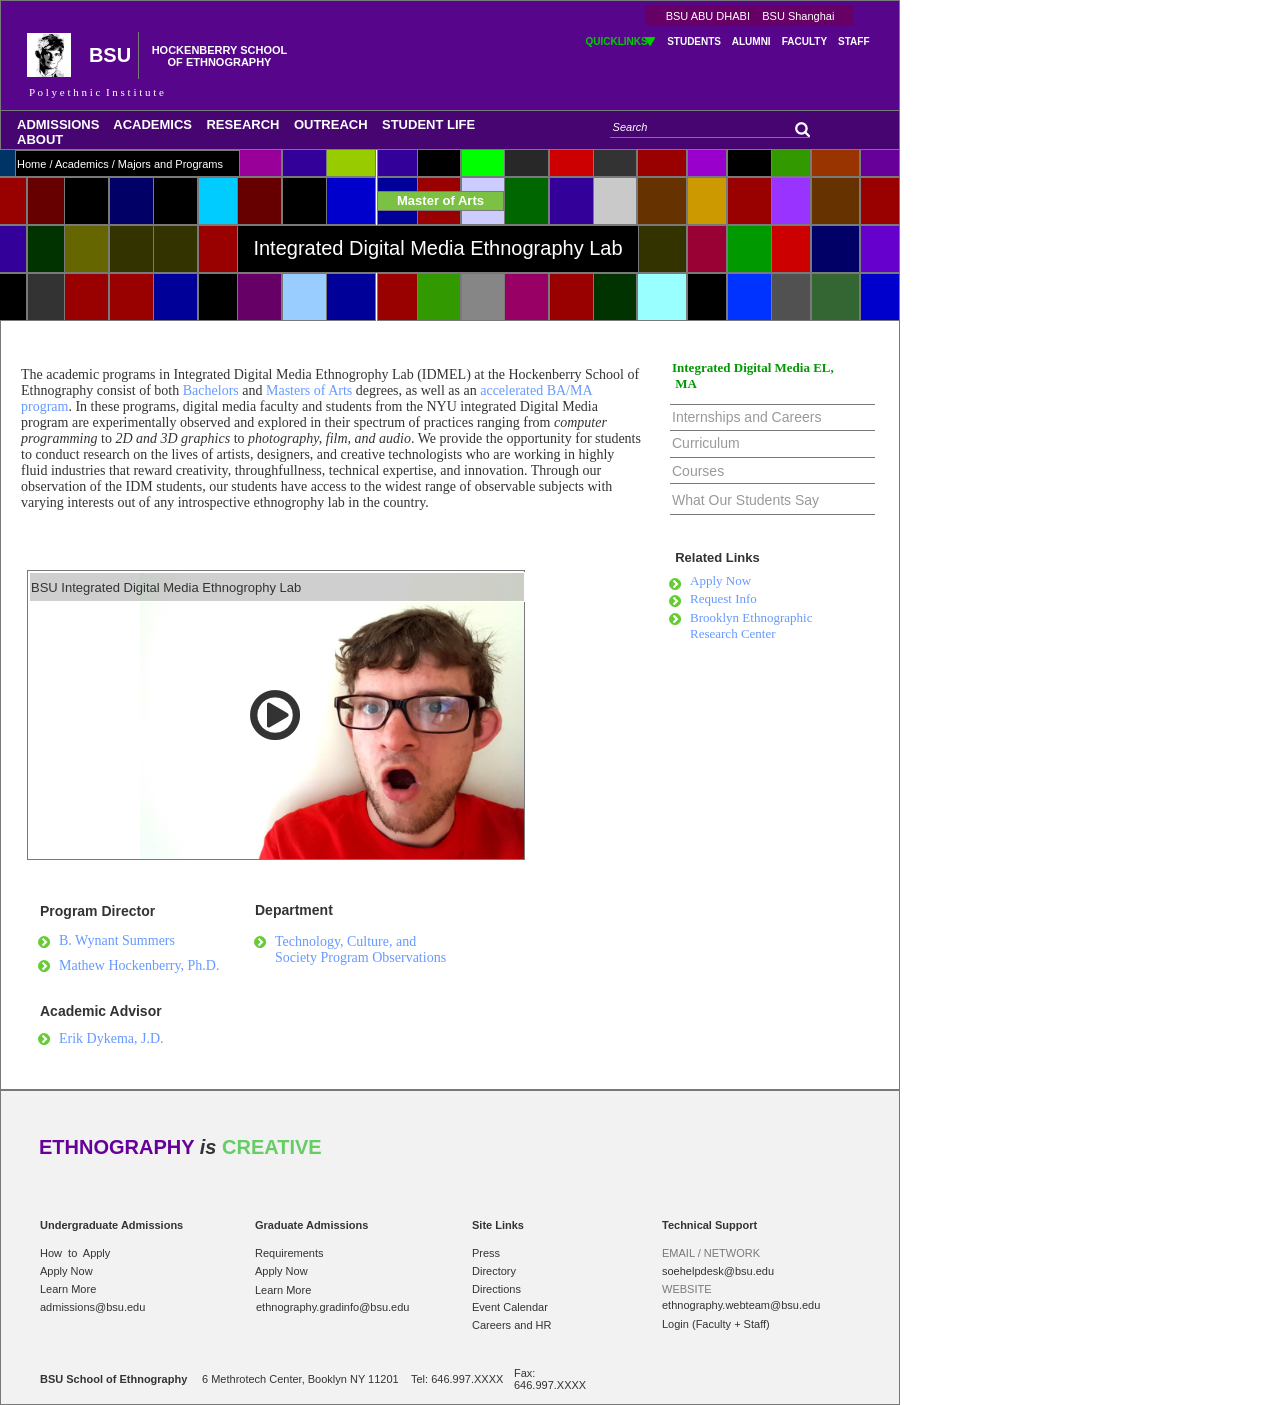
==== commit 237bffc3: "Fixed some minor issues." ====
--- a/index.html
+++ b/index.html
@@ -1418,7 +1418,7 @@
           <div id="u304_div" class=""></div>
           <!-- Unnamed () -->
           <div id="u305" class="text">
-            <p><span>engineering.gradinfo@bsu.edu</span></p>
+            <p><span>ethnography.gradinfo@bsu.edu</span></p>
           </div>
         </div>
 
--- a/files/home/styles.css
+++ b/files/home/styles.css
@@ -2939,7 +2939,7 @@
   position:absolute;
   left:0px;
   top:0px;
-  width:125px;
+  width:127px;
   height:20px;
   background:inherit;
   background-color:rgba(123, 193, 67, 1);
@@ -2958,9 +2958,9 @@
 }
 #u189 {
   position:absolute;
-  left:382px;
+  left:377px;
   top:191px;
-  width:125px;
+  width:127px;
   height:20px;
   font-family:'Arial Bold', 'Arial';
   font-weight:700;
@@ -2971,14 +2971,14 @@
   position:absolute;
   left:2px;
   top:2px;
-  width:121px;
+  width:123px;
   word-wrap:break-word;
 }
 #u191_div {
   position:absolute;
   left:0px;
   top:0px;
-  width:405px;
+  width:402px;
   height:48px;
   background:inherit;
   background-color:rgba(0, 0, 0, 1);
@@ -2995,9 +2995,9 @@
 }
 #u191 {
   position:absolute;
-  left:240px;
+  left:237px;
   top:225px;
-  width:405px;
+  width:402px;
   height:48px;
   font-size:20px;
   color:#FFFFFF;
@@ -3006,7 +3006,7 @@
   position:absolute;
   left:2px;
   top:12px;
-  width:401px;
+  width:398px;
   word-wrap:break-word;
 }
 #u193_div {
@@ -4547,7 +4547,7 @@
   position:absolute;
   left:0px;
   top:0px;
-  width:162px;
+  width:181px;
   height:20px;
   background:inherit;
   background-color:rgba(255, 255, 255, 0);
@@ -4563,7 +4563,7 @@
   position:absolute;
   left:254px;
   top:1297px;
-  width:162px;
+  width:181px;
   height:20px;
   font-size:11px;
   text-align:left;
@@ -4572,7 +4572,7 @@
   position:absolute;
   left:2px;
   top:4px;
-  width:158px;
+  width:177px;
   word-wrap:break-word;
 }
 #u306_div {
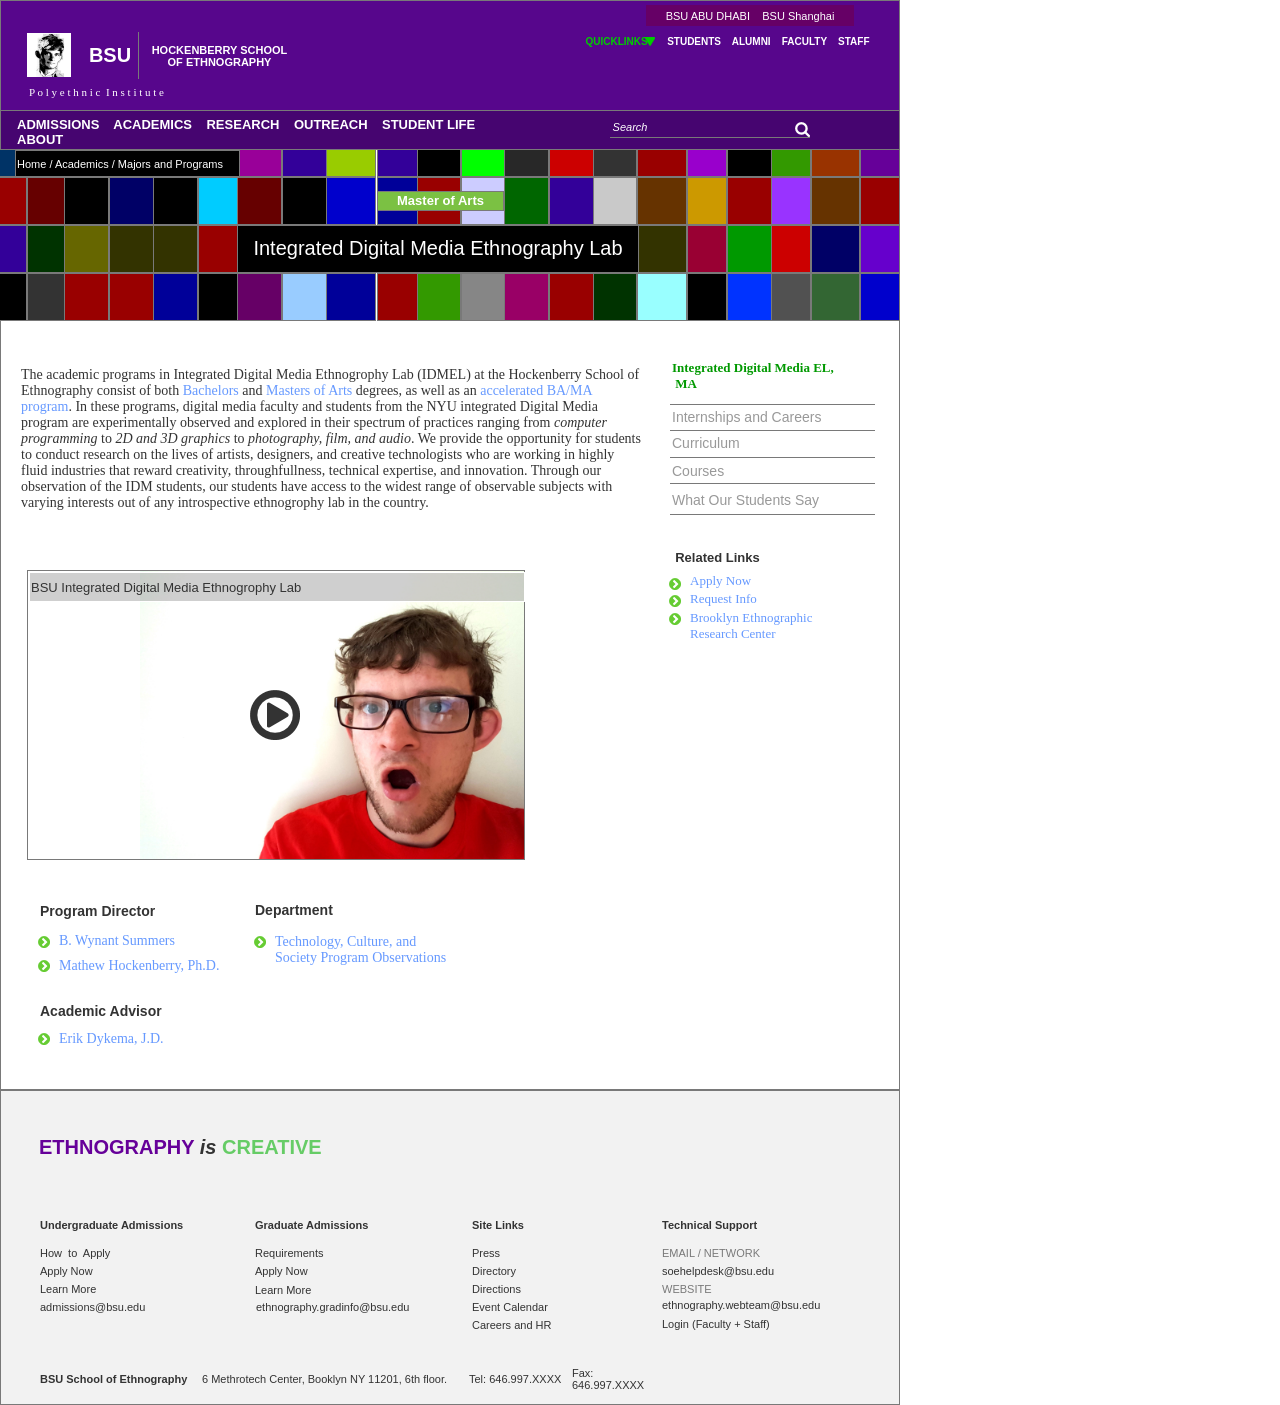
==== commit 0457dff0: "Added floor" ====
--- a/index.html
+++ b/index.html
@@ -1472,7 +1472,7 @@
           <div id="u316_div" class=""></div>
           <!-- Unnamed () -->
           <div id="u317" class="text">
-            <p><span>6 Methrotech Center, Booklyn NY 11201</span></p>
+            <p><span>6 Methrotech Center, Booklyn NY 11201, 6th floor.</span></p>
           </div>
         </div>
 
--- a/files/home/styles.css
+++ b/files/home/styles.css
@@ -4745,7 +4745,7 @@
   position:absolute;
   left:0px;
   top:0px;
-  width:219px;
+  width:267px;
   height:20px;
   background:inherit;
   background-color:rgba(255, 255, 255, 0);
@@ -4761,7 +4761,7 @@
   position:absolute;
   left:200px;
   top:1369px;
-  width:219px;
+  width:267px;
   height:20px;
   font-size:11px;
   text-align:left;
@@ -4770,7 +4770,7 @@
   position:absolute;
   left:2px;
   top:4px;
-  width:215px;
+  width:263px;
   word-wrap:break-word;
 }
 #u318_div {
@@ -4791,7 +4791,7 @@
 }
 #u318 {
   position:absolute;
-  left:409px;
+  left:467px;
   top:1369px;
   width:100px;
   height:20px;
@@ -4823,7 +4823,7 @@
 }
 #u320 {
   position:absolute;
-  left:512px;
+  left:570px;
   top:1369px;
   width:100px;
   height:20px;
